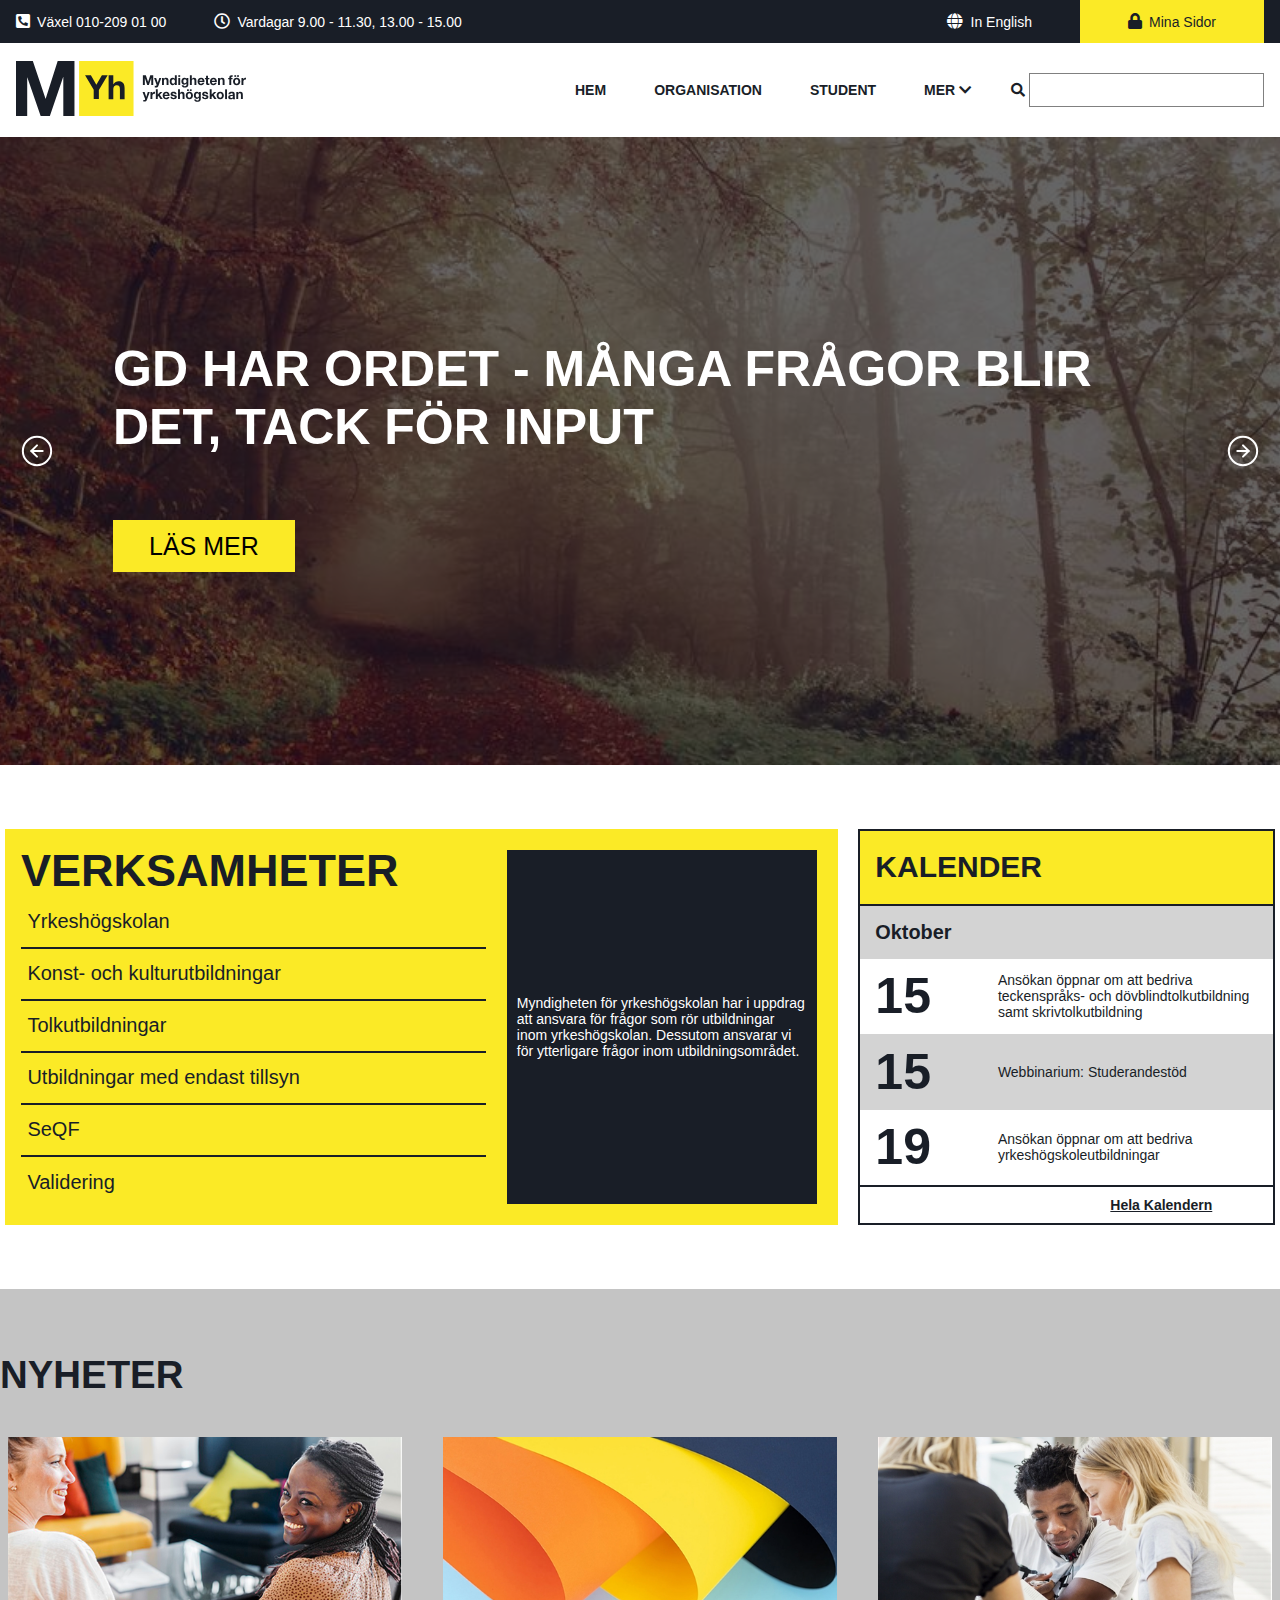
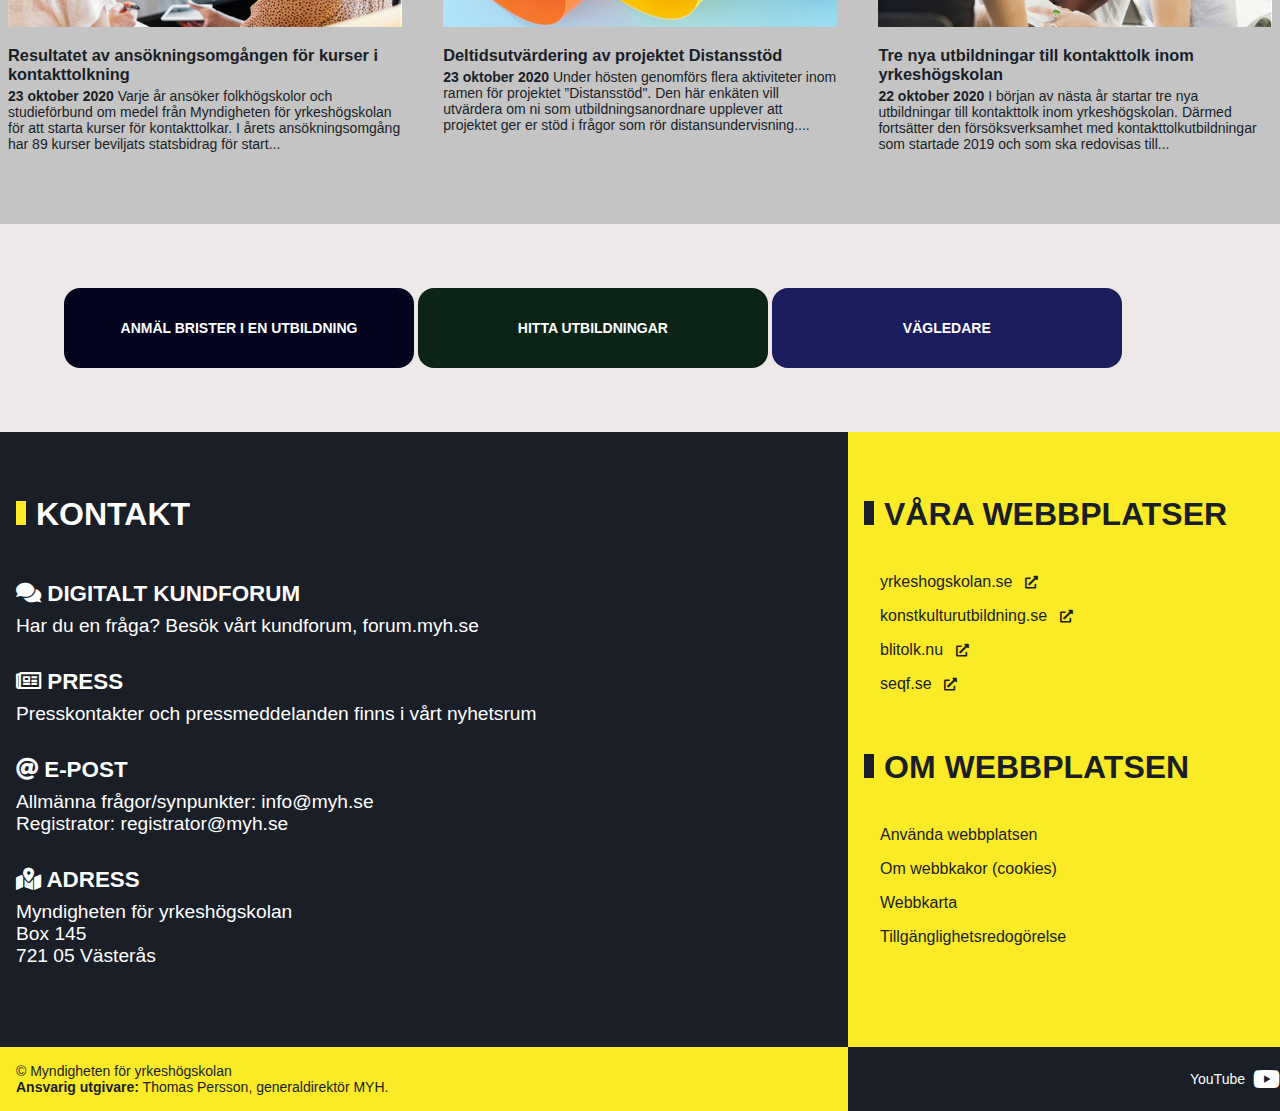
==== index.html @ 8c621b3b "New navbar dropdown, responsive and mobile menu" ====
<!DOCTYPE html>
<html lang="sv">
  <head>
    <meta charset="UTF-8" />
    <meta name="viewport" content="width=device-width, initial-scale=1.0" />
    <title>Välkommen till MYH</title>

    <!-- FontAwesome Icons -->
    <link rel="stylesheet" href="./assets/fontawsome/css/all.min.css" />
    <!-- Style -->
    <link rel="stylesheet" href="./assets/css/style.css" />
  </head>
  <body>
    <!-- Header -->
    <header>
      <!-- Topnav -->
      <div class="topnav">
        <div class="container">
          <div class="topnav-main">
            <!-- Topnav Left Side -->
            <div class="topnav-left">
              <ul>
                <li>
                  <i class="fas fa-phone-square-alt"></i> Växel
                  <a href="tel: 0102090100">010-209 01 00</a>
                </li>
                <li>
                  <i class="far fa-clock"></i> Vardagar 9.00 - 11.30, 13.00 -
                  15.00
                </li>
              </ul>
            </div>
            <!-- Topnav Right Side -->
            <div class="topnav-right">
              <ul>
                <li>
                  <a href="#"><i class="fas fa-globe"></i> In English</a>
                </li>
                <li>
                  <a href="#" class="topnav-login">
                    <i class="fas fa-lock"></i> Mina Sidor
                  </a>
                </li>
              </ul>
            </div>
          </div>
        </div>
      </div>

      <!-- Navbar-->
      <nav id="navbar" class="main-nav">
        <div class="nav-container container">
          <a href="index.html"
            ><img class="logo" src="./assets/images/logo-myh.svg" alt="MYH.se"
          /></a>
          <ul id="main-menu" class="menu">
            <li class="item"><a href="index.html" class="menu-nav">Hem</a></li>
            <li class="item"><a href="#" class="menu-nav">Organisation</a></li>
            <li class="item"><a href="#" class="menu-nav">Student</a></li>
            <li class="item dropdown">
              <a href="javascript:void(0)" class="menu-nav dropbtn"
                >Mer <i class="fas fa-chevron-down"></i>
              </a>
              <ul class="dropdown-content">
                <li>
                  <a href="verksamhetsomraden.html">Verksamhetsområden</a>
                </li>
                <li>
                  <a href="lagar-regler-tillsyn.html"
                    >Lagar, regeler, tillsyn</a
                  >
                </li>
                <li><a href="statistik.html">Statistik</a></li>
                <li><a href="publikationer.html">Publikationer</a></li>
                <li><a href="om-oss.html">Om oss</a></li>
                <li><a href="kontakt.html">Kontakt</a></li>
              </ul>
            </li>
            <li class="search-container">
              <label for="search-bar"><i class="fas fa-search"></i> </label
              ><input id="search-bar" type="text" />
            </li>
          </ul>
          <a
            href="javascript:void(0);"
            class="mobile-nav-btn"
            title="Mobile Menu"
            aria-label="Mobile Menu"
          >
            <i class="fas fa-bars"></i>
          </a>
        </div>
      </nav>
    </header>
    <!-- Main -->
    <main>
      <!-- Hero Section -->
      <section class="hero">
        <div class="slideshow">
          <div class="slide slide-1 slide-active">
            <div class="slide-image slide-image-1"></div>
            <div class="slide-text">
              <h2>GD har ordet - många frågor blir det, tack för input</h2>
              <a href="#" class="slide-button">Läs Mer</a>
            </div>
          </div>
          <div class="slide slide-2">
            <div class="slide-image slide-image-2"></div>
            <div class="slide-text">
              <h2>Distansstöd - webbinarium, webbcaféer och pod</h2>
              <a href="#" class="slide-button">Läs Mer</a>
            </div>
          </div>
          <div class="slide slide-3 slide-previous">
            <div class="slide-image slide-image-3"></div>
            <div class="slide-text">
              <h2>
                Information till YH anordnare som fått fler platser i form av en
                ytterligare omgång
              </h2>
              <a href="#" class="slide-button">Läs Mer</a>
            </div>
          </div>
          <button class="slide-arrow-left" onclick="prevSlide()"></button>
          <button class="slide-arrow-right" onclick="nextSlide()"></button>
        </div>
      </section>

      <!-- Services Section -->
      <section class="services container">
        <!-- Services -->
        <div id="services-main">
          <div class="item-1">
            <h2>Verksamheter</h2>
          </div>
          <div id="left" class="item item-2" onmouseover="changeItemInfo('yh')">
            <a href="#"><p>Yrkeshögskolan</p></a>
          </div>
          <div id="left" class="item item-3" onmouseover="changeItemInfo('kk')">
            <a href="#"><p>Konst- och kulturutbildningar</p></a>
          </div>
          <div id="left" class="item item-4" onmouseover="changeItemInfo('tu')">
            <a href="#"><p>Tolkutbildningar</p></a>
          </div>
          <div
            id="left"
            class="item item-5"
            onmouseover="changeItemInfo('umt')"
          >
            <a href="#"><p>Utbildningar med endast tillsyn</p></a>
          </div>
          <div
            id="left"
            class="item item-6"
            onmouseover="changeItemInfo('seqf')"
          >
            <a href="#"><p>SeQF</p></a>
          </div>
          <div id="left" class="item item-7" onmouseover="changeItemInfo('vd')">
            <a href="#"><p>Validering</p></a>
          </div>
          <div class="item-8">
            <p class="item-content-info">
              Myndigheten för yrkeshögskolan har i uppdrag att ansvara för
              frågor som rör utbildningar inom yrkeshögskolan. Dessutom ansvarar
              vi för ytterligare frågor inom utbildningsområdet.
            </p>
          </div>
        </div>
        <!-- Calender -->
        <div id="calender-main">
          <div class="list list-1">
            <h2 class="text">Kalender</h2>
          </div>
          <div id="grey" class="list list-2">
            <h3 class="text">Oktober</h3>
          </div>
          <div class="list list-3">
            <h1 id="date" class="text">15</h1>
          </div>
          <div class="list list-4">
            <p>
              Ansökan öppnar om att bedriva teckenspråks- och
              dövblindtolkutbildning samt skrivtolkutbildning
            </p>
            <p></p>
          </div>

          <div id="grey" class="list list-5">
            <h1 id="date" class="text">15</h1>
          </div>
          <div id="grey" class="list list-6">
            <p>Webbinarium: Studerandestöd</p>
          </div>
          <div class="list list-7">
            <h1 id="date" class="text">19</h1>
          </div>
          <div class="list list-8">
            <p>Ansökan öppnar om att bedriva yrkeshögskoleutbildningar</p>
          </div>
          <div class="list list-9">
            <h4 id="last" class="text">Hela Kalendern</h4>
          </div>
        </div>
      </section>

      <!-- News Section -->
      <section class="news-section">
        <div class="container">
          <h2>Nyheter</h2>
          <!-- News Content -->
          <div class="news-content">
            <!-- News Item #1 -->
            <figure class="news-item">
              <a href="#"
                ><img
                  src="./assets/images/nyheter/ContentSliderFlerijobbefterYH.png"
                  alt="Resultatet av ansökningsomgången för kurser i kontakttolkning"
              /></a>
              <figcaption>
                <a href="#"
                  ><h3>
                    Resultatet av ansökningsomgången för kurser i
                    kontakttolkning
                  </h3></a
                >
                <p>
                  <strong>23 oktober 2020</strong>
                  Varje år ansöker folkhögskolor och studieförbund om medel från
                  Myndigheten för yrkeshögskolan för att starta kurser för
                  kontakttolkar. I årets ansökningsomgång har 89 kurser
                  beviljats statsbidrag för start...
                </p>
              </figcaption>
            </figure>
            <!-- News Item #2 -->
            <figure class="news-item">
              <a href="#"
                ><img
                  src="./assets/images/nyheter/distansstod_nyhet.jpg"
                  alt="Deltidsutvärdering av projektet Distansstöd"
              /></a>
              <figcaption>
                <a href="#"
                  ><h3>Deltidsutvärdering av projektet Distansstöd</h3></a
                >
                <p>
                  <strong>23 oktober 2020</strong>
                  Under hösten genomförs flera aktiviteter inom ramen för
                  projektet ”Distansstöd". Den här enkäten vill utvärdera om ni
                  som utbildningsanordnare upplever att projektet ger er stöd i
                  frågor som rör distansundervisning....
                </p>
              </figcaption>
            </figure>
            <!-- News Item #3 -->
            <figure class="news-item">
              <a href="#"
                ><img
                  src="./assets/images/nyheter/Scandinav_DW1L.jpg"
                  alt="Trulli"
              /></a>
              <figcaption>
                <a href="#"
                  ><h3>
                    Tre nya utbildningar till kontakttolk inom yrkeshögskolan
                  </h3></a
                >
                <p>
                  <strong>22 oktober 2020</strong>
                  I början av nästa år startar tre nya utbildningar till
                  kontakttolk inom yrkeshögskolan. Därmed fortsätter den
                  försöksverksamhet med kontakttolkutbildningar som startade
                  2019 och som ska redovisas till...
                </p>
              </figcaption>
            </figure>
          </div>
        </div>
      </section>

      <!--Button Section-->
      <section class="btn-myh">
        <div class="container">
          <a href="#" class="btn-anmal">ANMÄL BRISTER I EN UTBILDNING</a>
          <a href="#" class="btn-hitta">HITTA UTBILDNINGAR</a>
          <a href="#" class="btn-ledare">VÄGLEDARE</a>
        </div>
      </section>
    </main>

    <!-- Footer -->
    <footer>
      <!-- Main footer -->
      <div class="footer-main">
        <!-- Footer Container -->
        <div class="container">
          <!-- Left side -->
          <div class="footer-left">
            <h2>Kontakt</h2>
            <!-- Contact Item -->
            <div class="footer-contact">
              <p class="contact-title">
                <i class="fas fa-comments"></i> Digitalt kundforum
              </p>
              <p>Har du en fråga? Besök vårt kundforum, forum.myh.se</p>
            </div>
            <!-- Contact Item -->
            <div class="footer-contact">
              <p class="contact-title">
                <i class="far fa-newspaper"></i> Press
              </p>
              <p>Presskontakter och pressmeddelanden finns i vårt nyhetsrum</p>
            </div>
            <!-- Contact Item -->
            <div class="footer-contact">
              <p class="contact-title"><i class="fas fa-at"></i> E-post</p>
              <p>
                Allmänna frågor/synpunkter: info@myh.se<br />
                Registrator: registrator@myh.se
              </p>
            </div>
            <!-- Contact Item -->
            <div class="footer-contact">
              <p class="contact-title">
                <i class="fas fa-map-marked-alt"></i> Adress
              </p>
              <p>
                Myndigheten för yrkeshögskolan<br />
                Box 145<br />
                721 05 Västerås
              </p>
            </div>
          </div>
          <!-- Right side -->
          <div class="footer-right">
            <!-- Other external websites -->
            <div class="external-websites">
              <h2>Våra webbplatser</h2>
              <ul>
                <li>
                  <a href="https://www.yrkeshogskolan.se/" target="_blank">
                    yrkeshogskolan.se <i class="fas fa-external-link-alt"></i>
                  </a>
                </li>
                <li>
                  <a
                    href="https://www.konstkulturutbildning.se/"
                    target="_blank"
                  >
                    konstkulturutbildning.se
                    <i class="fas fa-external-link-alt"></i>
                  </a>
                </li>
                <li>
                  <a href="https://www.myh.se/blitolk/" target="_blank">
                    blitolk.nu <i class="fas fa-external-link-alt"></i>
                  </a>
                </li>
                <li>
                  <a href="https://www.seqf.se/" target="_blank">
                    seqf.se <i class="fas fa-external-link-alt"></i>
                  </a>
                </li>
              </ul>
            </div>
            <!-- Internal Links -->
            <div class="internal-links">
              <h2>Om webbplatsen</h2>
              <ul>
                <li><a href="#">Använda webbplatsen</a></li>
                <li><a href="#">Om webbkakor (cookies)</a></li>
                <li><a href="#">Webbkarta</a></li>
                <li><a href="#">Tillgänglighetsredogörelse</a></li>
              </ul>
            </div>
          </div>
        </div>
      </div>
      <!-- Footer bar -->
      <div class="footer-bar">
        <div class="container">
          <div class="footer-left">
            <p>© Myndigheten för yrkeshögskolan</p>
            <p>
              <strong>Ansvarig utgivare:</strong> Thomas Persson,
              generaldirektör MYH.
            </p>
          </div>
          <div class="footer-right youtube">
            <a
              href="https://www.youtube.com/channel/UC8iPn0eKy-5vQ6Mx_-ep-KA"
              target="_blank"
              >YouTube <i class="fab fa-youtube"></i
            ></a>
          </div>
        </div>
      </div>
    </footer>
    <script src="./assets/js/main.js"></script>
  </body>
</html>
---- assets/css/style.css ----
@charset "UTF-8";
* {
  -webkit-box-sizing: border-box;
          box-sizing: border-box;
  margin: 0;
  padding: 0;
}

img {
  max-width: 100%;
  height: auto;
}

a {
  color: #191e27;
  text-decoration: none;
}

a:hover {
  text-decoration: underline;
}

body {
  font-family: Verdana, Geneva, Tahoma, sans-serif;
  font-size: 14px;
  color: #191e27;
}

.container {
  max-width: 1280px;
  margin: 0 auto;
}

.hero {
  width: 100%;
  height: 628px;
  overflow: hidden;
}

.slideshow {
  width: 100%;
  height: 100%;
  background: slategrey;
  position: relative;
  display: -webkit-box;
  display: -ms-flexbox;
  display: flex;
  -webkit-box-align: center;
      -ms-flex-align: center;
          align-items: center;
}

.slide {
  width: 100%;
  height: 100%;
  padding: 125px 113px;
  display: -webkit-box;
  display: -ms-flexbox;
  display: flex;
  -webkit-box-align: center;
      -ms-flex-align: center;
          align-items: center;
  -webkit-box-pack: center;
      -ms-flex-pack: center;
          justify-content: center;
  position: absolute;
  left: 0;
  top: 0;
}

.slide-active {
  z-index: 2;
  -webkit-animation: show-slide 1s ease-out;
          animation: show-slide 1s ease-out;
}

.slide-previous {
  z-index: 1;
}

.slide-image {
  top: 0;
  left: 0;
  width: 100%;
  height: 100%;
  background-repeat: no-repeat;
  background-size: cover;
  background-position: center;
  position: absolute;
  -webkit-filter: brightness(40%);
          filter: brightness(40%);
}

.slide-image-1 {
  background-image: url("../images/slideshow/i1.jpg");
}

.slide-image-2 {
  background-image: url("../images/slideshow/i2.jpg");
}

.slide-image-3 {
  background-image: url("../images/slideshow/i3.jpg");
}

.slide-text {
  position: relative;
}

.slide-text h2 {
  font-size: 50px;
  color: white;
  text-transform: uppercase;
  margin-bottom: 76px;
}

.slide-text .slide-button {
  font-size: 25px;
  background-color: #fbea26;
  color: black;
  padding: 12px 36px;
  text-transform: uppercase;
  text-decoration: none;
}

.slide-arrow-left,
.slide-arrow-right {
  position: absolute;
  background: transparent;
  border: none;
  background-repeat: no-repeat;
  background-size: 34px;
  background-position: center;
  width: 74px;
  height: 100px;
  cursor: pointer;
  -webkit-transition: background-size 0.2s ease-out;
  transition: background-size 0.2s ease-out;
  z-index: 2;
}

.slide-arrow-left:hover,
.slide-arrow-right:hover {
  background-size: 40px;
}

.slide-arrow-left {
  left: 0;
  background-image: url("../images/slideshow/left-arrow.svg");
}

.slide-arrow-right {
  right: 0;
  background-image: url("../images/slideshow/right-arrow.svg");
}

@-webkit-keyframes show-slide {
  0% {
    -webkit-transform: translateX(100%);
            transform: translateX(100%);
  }
  100% {
    -webkit-transform: translateX(0);
            transform: translateX(0);
  }
}

@keyframes show-slide {
  0% {
    -webkit-transform: translateX(100%);
            transform: translateX(100%);
  }
  100% {
    -webkit-transform: translateX(0);
            transform: translateX(0);
  }
}

/* TOPNAV starts here */
.topnav {
  background-color: #191e27;
  color: #ffffff;
}

.topnav .topnav-main {
  display: -webkit-box;
  display: -ms-flexbox;
  display: flex;
  -webkit-box-pack: justify;
      -ms-flex-pack: justify;
          justify-content: space-between;
  -webkit-box-align: center;
      -ms-flex-align: center;
          align-items: center;
}

@media (max-width: 1280px) {
  .topnav .topnav-main {
    padding: 0 1rem;
  }
}

@media (max-width: 600px) {
  .topnav .topnav-main {
    padding: 0;
  }
}

.topnav .topnav-main .topnav-left {
  -webkit-box-flex: 2;
      -ms-flex: 2;
          flex: 2;
}

@media (max-width: 870px) {
  .topnav .topnav-main .topnav-left {
    -webkit-box-flex: 1;
        -ms-flex: 1;
            flex: 1;
  }
}

@media (max-width: 600px) {
  .topnav .topnav-main .topnav-left {
    display: none;
  }
}

.topnav .topnav-main .topnav-left ul {
  display: -webkit-box;
  display: -ms-flexbox;
  display: flex;
}

.topnav .topnav-main .topnav-left ul li {
  list-style-type: none;
  color: #ffffff;
  padding: 0.8rem 3rem 0.8rem 0;
}

@media (max-width: 890px) {
  .topnav .topnav-main .topnav-left ul li:nth-child(2) {
    display: none;
  }
}

.topnav .topnav-main .topnav-right {
  display: -webkit-box;
  display: -ms-flexbox;
  display: flex;
  -webkit-box-flex: 1;
      -ms-flex: 1;
          flex: 1;
  -webkit-box-pack: end;
      -ms-flex-pack: end;
          justify-content: flex-end;
}

@media (max-width: 870px) {
  .topnav .topnav-main .topnav-right {
    -webkit-box-flex: 1;
        -ms-flex: 1;
            flex: 1;
  }
}

@media (max-width: 600px) {
  .topnav .topnav-main .topnav-right {
    -webkit-box-pack: center;
        -ms-flex-pack: center;
            justify-content: center;
  }
}

.topnav .topnav-main .topnav-right ul {
  display: -webkit-box;
  display: -ms-flexbox;
  display: flex;
}

.topnav .topnav-main .topnav-right ul li {
  list-style-type: none;
}

.topnav .topnav-main .topnav-right ul li a {
  color: #ffffff;
  padding: 0.8rem 3rem;
  display: block;
}

@media (max-width: 1200px) {
  .topnav .topnav-main .topnav-right ul li a {
    padding: 0.8rem 2rem;
  }
}

@media (max-width: 1010px) {
  .topnav .topnav-main .topnav-right ul li a {
    padding: 0.8rem 1rem;
  }
}

@media (max-width: 600px) {
  .topnav .topnav-main .topnav-right ul li a {
    padding: 0.8rem 5rem;
  }
}

@media (max-width: 550px) {
  .topnav .topnav-main .topnav-right ul li a {
    padding: 0.8rem 4rem;
  }
}

.topnav .topnav-main .topnav-right .topnav-login {
  background-color: #fbea26;
  color: #191e27;
}

.topnav .topnav-main i {
  font-size: 1rem;
  margin-right: 0.2rem;
}

.topnav .topnav-main a {
  color: #ffffff;
}

/* NAVBAR starts here */
.main-nav {
  background-color: #ffffff;
  z-index: 999;
}

@media (max-width: 1280px) {
  .main-nav {
    padding: 0 1rem;
  }
}

@media (max-width: 800px) {
  .main-nav {
    padding: 1rem;
  }
}

.main-nav .nav-container {
  position: relative;
  display: -webkit-box;
  display: -ms-flexbox;
  display: flex;
  -webkit-box-align: center;
      -ms-flex-align: center;
          align-items: center;
  -webkit-box-pack: justify;
      -ms-flex-pack: justify;
          justify-content: space-between;
}

@media (max-width: 800px) {
  .main-nav .nav-container {
    -webkit-box-orient: vertical;
    -webkit-box-direction: normal;
        -ms-flex-direction: column;
            flex-direction: column;
    -webkit-box-align: start;
        -ms-flex-align: start;
            align-items: flex-start;
  }
}

.main-nav .nav-container a {
  color: #191e27;
  text-decoration: none;
  display: block;
}

.main-nav .nav-container ul {
  list-style: none;
}

.main-nav .nav-container .logo {
  height: 55px;
}

.main-nav .nav-container .menu {
  display: -webkit-box;
  display: -ms-flexbox;
  display: flex;
  -webkit-box-align: center;
      -ms-flex-align: center;
          align-items: center;
  -webkit-box-pack: justify;
      -ms-flex-pack: justify;
          justify-content: space-between;
}

@media (max-width: 800px) {
  .main-nav .nav-container .menu {
    display: none;
    -webkit-box-orient: vertical;
    -webkit-box-direction: normal;
        -ms-flex-direction: column;
            flex-direction: column;
    -webkit-box-align: start;
        -ms-flex-align: start;
            align-items: flex-start;
    width: 100%;
    margin-top: 2rem;
  }
}

.main-nav .nav-container .menu .item {
  position: relative;
  font-size: 1em;
  font-weight: bold;
  text-transform: uppercase;
  line-height: 1em;
  -webkit-transition: all 0.2s ease-in-out;
  transition: all 0.2s ease-in-out;
}

.main-nav .nav-container .menu .item:hover {
  background-color: #fbea26;
}

@media (max-width: 800px) {
  .main-nav .nav-container .menu .item {
    width: 100%;
    border-bottom: 1px solid #191e27;
  }
}

.main-nav .nav-container .menu .menu-nav {
  padding: 2.5rem 1.5rem;
  -webkit-transition: padding 0.4s ease-out;
  transition: padding 0.4s ease-out;
}

@media (max-width: 800px) {
  .main-nav .nav-container .menu .menu-nav {
    padding: 1rem;
  }
}

.main-nav .nav-container .menu .dropdown {
  position: relative;
  margin-right: 1rem;
}

@media (max-width: 800px) {
  .main-nav .nav-container .menu .dropdown {
    margin-right: 0;
  }
}

.main-nav .nav-container .menu .dropdown .dropdown-content {
  display: none;
  -webkit-box-orient: vertical;
  -webkit-box-direction: normal;
      -ms-flex-direction: column;
          flex-direction: column;
  position: absolute;
  left: 0;
  top: 100%;
  background-color: #f9f9f9;
  min-width: 160px;
  width: -webkit-max-content;
  width: -moz-max-content;
  width: max-content;
  padding: 0.5rem;
  -webkit-box-shadow: 0px 8px 16px 0px rgba(0, 0, 0, 0.2);
          box-shadow: 0px 8px 16px 0px rgba(0, 0, 0, 0.2);
  z-index: 999;
}

@media (max-width: 800px) {
  .main-nav .nav-container .menu .dropdown .dropdown-content {
    position: relative;
    -webkit-box-shadow: none;
            box-shadow: none;
    width: 100%;
  }
}

.main-nav .nav-container .menu .dropdown .dropdown-content li {
  border-bottom: 1px solid #191e27;
  -webkit-transition: all 0.3s ease-out;
  transition: all 0.3s ease-out;
}

.main-nav .nav-container .menu .dropdown .dropdown-content li:last-child {
  border-bottom: none;
}

.main-nav .nav-container .menu .dropdown .dropdown-content li:hover {
  background-color: #fbea26;
}

.main-nav .nav-container .menu .dropdown .dropdown-content li a {
  color: #191e27;
  padding: 0.8rem 1.2rem;
  text-decoration: none;
  display: block;
  text-align: left;
}

.main-nav .nav-container .menu .dropdown:hover .dropdown-content {
  display: -webkit-box;
  display: -ms-flexbox;
  display: flex;
}

@media (max-width: 1050px) {
  .main-nav .nav-container .menu .search-container #search-bar {
    display: none;
  }
}

@media (max-width: 800px) {
  .main-nav .nav-container .menu .search-container #search-bar {
    display: block;
    margin-left: 1rem;
    width: 100%;
  }
}

@media (max-width: 800px) {
  .main-nav .nav-container .menu .search-container {
    display: -webkit-box;
    display: -ms-flexbox;
    display: flex;
    -webkit-box-align: center;
        -ms-flex-align: center;
            align-items: center;
    margin-top: 1rem;
    padding: 0 1rem;
    width: 100%;
  }
}

.main-nav .nav-container #search-bar {
  padding: 6px;
  border: 1px solid grey;
  font-size: 17px;
}

.main-nav .nav-container .mobile-nav-btn {
  display: none;
}

.main-nav .nav-container .mobile-nav-btn i {
  font-size: 3rem;
}

@media (max-width: 800px) {
  .main-nav .nav-container .mobile-nav-btn {
    display: block;
    position: absolute;
    right: 0;
    top: 3px;
  }
}

.main-nav .nav-container .mobile-menu {
  display: -webkit-box !important;
  display: -ms-flexbox !important;
  display: flex !important;
}

.sticky {
  position: fixed;
  top: 0;
  right: 0;
  left: 0;
  -webkit-box-shadow: 0px 2px 5px 1px rgba(0, 0, 0, 0.4);
  box-shadow: 0px 2px 5px 1px rgba(0, 0, 0, 0.4);
}

.sticky .nav-container .menu .menu-nav {
  padding: 2rem 1.5rem;
}

@media (max-width: 800px) {
  .sticky .nav-container .menu .menu-nav {
    padding: 1rem;
  }
}

/* NAVBAR ends here */
.services {
  -ms-grid-columns: 5px 2fr 20px 1fr 5px;
      grid-template-columns: 5px 2fr 20px 1fr 5px;
  -ms-grid-rows: 1fr;
      grid-template-rows: 1fr;
  display: -ms-grid;
  display: grid;
      grid-template-areas: ". services-main . calender-main .";
  padding: 4rem 0;
}

.services #services-main {
  background-color: #fbea26;
  -ms-grid-columns: 3fr 2fr;
      grid-template-columns: 3fr 2fr;
  -ms-grid-rows: (1fr)[7];
      grid-template-rows: repeat(7, 1fr);
  display: -ms-grid;
  display: grid;
      grid-template-areas: "item-1 item-8" "item-2 item-8" "item-3 item-8" "item-4 item-8" "item-5 item-8" "item-6 item-8" "item-7 item-8";
  -ms-grid-row: 1;
  -ms-grid-column: 2;
  grid-area: services-main;
  padding: 1rem;
}

.services #services-main .item {
  border-bottom: solid 2px;
  display: -webkit-box;
  display: -ms-flexbox;
  display: flex;
  -webkit-box-align: center;
      -ms-flex-align: center;
          align-items: center;
  margin-right: 1rem;
  padding: 0 0.4rem;
  -webkit-transition: all 0.3s ease-out;
  transition: all 0.3s ease-out;
}

.services #services-main .item:hover {
  background-color: rgba(25, 30, 39, 0.2);
  padding-left: 1.5rem;
}

.services #services-main .item-1 {
  text-transform: uppercase;
  font-size: 30px;
}

.services #services-main .item-7 {
  border: transparent;
}

.services #services-main .item-8 {
  background-color: #191e27;
  display: -webkit-box;
  display: -ms-flexbox;
  display: flex;
  -webkit-box-align: center;
      -ms-flex-align: center;
          align-items: center;
  -webkit-box-pack: center;
      -ms-flex-pack: center;
          justify-content: center;
  margin: 5px;
}

.services #services-main .item-8 > p {
  color: white;
  margin: 10px;
}

.services #services-main #left {
  font-size: 20px;
}

.services #services-main #left > p:hover {
  cursor: pointer;
}

.services #services-main .item-1 {
  -ms-grid-row: 1;
  -ms-grid-column: 1;
  grid-area: item-1;
}

.services #services-main .item-2 {
  -ms-grid-row: 2;
  -ms-grid-column: 1;
  grid-area: item-2;
}

.services #services-main .item-3 {
  -ms-grid-row: 3;
  -ms-grid-column: 1;
  grid-area: item-3;
}

.services #services-main .item-4 {
  -ms-grid-row: 4;
  -ms-grid-column: 1;
  grid-area: item-4;
}

.services #services-main .item-5 {
  -ms-grid-row: 5;
  -ms-grid-column: 1;
  grid-area: item-5;
}

.services #services-main .item-6 {
  -ms-grid-row: 6;
  -ms-grid-column: 1;
  grid-area: item-6;
}

.services #services-main .item-7 {
  -ms-grid-row: 7;
  -ms-grid-column: 1;
  grid-area: item-7;
}

.services #services-main .item-8 {
  -ms-grid-row: 1;
  -ms-grid-row-span: 7;
  -ms-grid-column: 2;
  grid-area: item-8;
}

.services #calender-main {
  -ms-grid-columns: 2fr 4fr;
      grid-template-columns: 2fr 4fr;
  -ms-grid-rows: 1fr 0.7fr (1fr)[3] 0.5fr;
      grid-template-rows: 1fr 0.7fr repeat(3, 1fr) 0.5fr;
  display: -ms-grid;
  display: grid;
      grid-template-areas: "list-1 list-1" "list-2 list-2" "list-3 list-4" "list-5 list-6" "list-7 list-8" "list-9 list-9";
  position: relative;
  border: solid 2.5px;
  -ms-grid-row: 1;
  -ms-grid-column: 4;
  grid-area: calender-main;
}

.services #calender-main .list {
  display: -webkit-box;
  display: -ms-flexbox;
  display: flex;
  -webkit-box-align: center;
      -ms-flex-align: center;
          align-items: center;
}

.services #calender-main .text {
  margin-left: 15px;
}

.services #calender-main #grey {
  background-color: lightgrey;
}

.services #calender-main #date {
  font-size: 50px;
}

.services #calender-main .list-1 {
  background-color: #fbea26;
  border-bottom: solid 2.5px;
  text-transform: uppercase;
  font-size: 20px;
}

.services #calender-main .list-2 {
  font-size: 17px;
}

.services #calender-main .list-9 {
  border-top: solid 2.5px;
}

.services #calender-main #last {
  margin-left: 250px;
  text-decoration: underline;
}

.services #calender-main #last:hover {
  cursor: pointer;
}

.services #calender-main .list-1 {
  -ms-grid-row: 1;
  -ms-grid-column: 1;
  -ms-grid-column-span: 2;
  grid-area: list-1;
}

.services #calender-main .list-2 {
  -ms-grid-row: 2;
  -ms-grid-column: 1;
  -ms-grid-column-span: 2;
  grid-area: list-2;
}

.services #calender-main .list-3 {
  -ms-grid-row: 3;
  -ms-grid-column: 1;
  grid-area: list-3;
}

.services #calender-main .list-4 {
  -ms-grid-row: 3;
  -ms-grid-column: 2;
  grid-area: list-4;
}

.services #calender-main .list-5 {
  -ms-grid-row: 4;
  -ms-grid-column: 1;
  grid-area: list-5;
}

.services #calender-main .list-6 {
  -ms-grid-row: 4;
  -ms-grid-column: 2;
  grid-area: list-6;
}

.services #calender-main .list-7 {
  -ms-grid-row: 5;
  -ms-grid-column: 1;
  grid-area: list-7;
}

.services #calender-main .list-8 {
  -ms-grid-row: 5;
  -ms-grid-column: 2;
  grid-area: list-8;
}

.services #calender-main .list-9 {
  -ms-grid-row: 6;
  -ms-grid-column: 1;
  -ms-grid-column-span: 2;
  grid-area: list-9;
}

.news-section {
  padding: 4rem 0;
  background-color: #c4c4c4;
}

@media (max-width: 730px) {
  .news-section {
    padding: 2rem;
  }
}

@media (max-width: 600px) {
  .news-section {
    padding: 2rem 1rem;
  }
}

@media (max-width: 500px) {
  .news-section {
    padding: 1.5rem 0.3rem;
  }
}

.news-section h2 {
  font-size: 2.4rem;
  margin-bottom: 2rem;
  text-transform: uppercase;
}

.news-section .news-content {
  display: -webkit-box;
  display: -ms-flexbox;
  display: flex;
  -webkit-box-pack: justify;
      -ms-flex-pack: justify;
          justify-content: space-between;
}

@media (max-width: 730px) {
  .news-section .news-content {
    -webkit-box-orient: vertical;
    -webkit-box-direction: normal;
        -ms-flex-direction: column;
            flex-direction: column;
  }
}

.news-section .news-content .news-item {
  -ms-flex-preferred-size: 32%;
      flex-basis: 32%;
  padding: 0.5rem;
}

@media (max-width: 800px) {
  .news-section .news-content .news-item {
    -ms-flex-preferred-size: 33%;
        flex-basis: 33%;
  }
}

@media (max-width: 730px) {
  .news-section .news-content .news-item {
    -ms-flex-preferred-size: 100%;
        flex-basis: 100%;
  }
}

.news-section .news-content .news-item img {
  width: 100%;
  height: 190px;
  -o-object-fit: cover;
     object-fit: cover;
  opacity: 1;
  -webkit-transition: opacity 0.2s ease-out;
  transition: opacity 0.2s ease-out;
}

.news-section .news-content .news-item img:hover {
  opacity: 0.7;
}

.news-section .news-content .news-item figcaption {
  margin-top: 1rem;
}

.news-section .news-content .news-item figcaption h3 {
  margin-bottom: 0.3rem;
}

.btn-myh {
  -webkit-box-sizing: border-box;
          box-sizing: border-box;
  padding: 4rem;
  background-color: #eee8e8;
}

.btn-anmal,
.btn-hitta,
.btn-ledare,
.btn-gd {
  height: 5rem;
  width: 3rem;
  font-size: medium;
  font-weight: bold;
  font-size: 1em;
  text-align: center;
  padding: 2rem;
  border: none;
  border-radius: 1rem;
  text-decoration: none;
  display: inline-block;
  min-width: 350px;
}

.btn-anmal {
  background-color: #04041f;
  color: #ffffff;
}

.btn-anmal:hover {
  background-color: #fbea26;
  color: #191e27;
}

.btn-anmal:active {
  position: relative;
  top: 8px;
}

.btn-hitta {
  background-color: #0b2415;
  color: #ffffff;
}

.btn-hitta:hover {
  background-color: #fbea26;
  color: #191e27;
}

.btn-hitta:active {
  position: relative;
  top: 8px;
}

.btn-ledare {
  background-color: #1b1d5c;
  color: #ffffff;
}

.btn-ledare:hover {
  background-color: #fbea26;
  color: #191e27;
}

.btn-ledare:active {
  position: relative;
  top: 8px;
}

.btn-gd {
  background-color: #1dbef2;
  color: #ffffff;
}

.btn-gd:hover {
  background-color: #fbea26;
  color: #191e27;
}

.btn-gd:active {
  position: relative;
  top: 8px;
}

footer .footer-main {
  background: -webkit-gradient(linear, left top, right top, color-stop(60%, #191e27), color-stop(40%, #fbea26));
  background: linear-gradient(90deg, #191e27 60%, #fbea26 40%);
}

footer .container {
  display: -webkit-box;
  display: -ms-flexbox;
  display: flex;
}

@media (max-width: 730px) {
  footer .container {
    -webkit-box-orient: vertical;
    -webkit-box-direction: normal;
        -ms-flex-direction: column;
            flex-direction: column;
  }
}

footer h2 {
  font-size: 2rem;
  text-transform: uppercase;
}

@media (max-width: 1230px) {
  footer h2 {
    font-size: 1.5rem;
  }
}

@media (max-width: 960px) {
  footer h2 {
    font-size: 1.3rem;
  }
}

@media (max-width: 840px) {
  footer h2 {
    font-size: 1rem;
  }
}

footer h2::before {
  content: "";
  width: 10px;
  height: 24px;
  background-color: #fbea26;
  display: inline-block;
  margin-right: 10px;
}

footer .footer-left {
  background-color: #191e27;
  -webkit-box-flex: 2;
      -ms-flex: 2;
          flex: 2;
  padding: 4rem 0 4rem 1rem;
  color: #ffffff;
}

footer .footer-left h2 {
  margin-bottom: 2rem;
}

footer .footer-left .footer-contact {
  padding: 1rem 0;
  font-size: 1.2rem;
}

@media (max-width: 960px) {
  footer .footer-left .footer-contact {
    font-size: 1rem;
  }
}

footer .footer-left .footer-contact .contact-title {
  text-transform: uppercase;
  font-size: 1.4rem;
  font-weight: 600;
  margin-bottom: 0.5rem;
}

@media (max-width: 960px) {
  footer .footer-left .footer-contact .contact-title {
    font-size: 1.2rem;
  }
}

footer .footer-right {
  background-color: #fbea26;
  -webkit-box-flex: 1;
      -ms-flex: 1;
          flex: 1;
  padding: 4rem 0 4rem 1rem;
  color: #191e27;
}

footer .footer-right h2 {
  margin-bottom: 2rem;
}

footer .footer-right h2::before {
  background-color: #191e27;
}

footer .footer-right ul {
  list-style: none;
}

footer .footer-right ul li {
  padding: 0.5rem 1rem;
}

footer .footer-right ul a {
  color: #191e27;
  font-size: 1rem;
}

footer .footer-right .external-websites i {
  font-size: 0.8rem;
  margin-left: 0.5rem;
}

footer .footer-right .internal-links {
  margin-top: 3rem;
}

footer .footer-bar {
  background: -webkit-gradient(linear, left top, right top, color-stop(60%, #fbea26), color-stop(40%, #191e27));
  background: linear-gradient(90deg, #fbea26 60%, #191e27 40%);
}

footer .footer-bar .footer-left {
  background-color: #fbea26;
  padding: 1rem 0 1rem 1rem;
  color: #191e27;
}

@media (max-width: 730px) {
  footer .footer-bar .footer-left {
    text-align: center;
  }
}

footer .footer-bar .footer-right {
  background-color: #191e27;
  padding: 1rem 0 1rem 1rem;
  color: #ffffff;
  display: -webkit-box;
  display: -ms-flexbox;
  display: flex;
  -webkit-box-pack: end;
      -ms-flex-pack: end;
          justify-content: flex-end;
  -webkit-box-align: center;
      -ms-flex-align: center;
          align-items: center;
}

footer .footer-bar .footer-right a {
  color: #ffffff;
  display: -webkit-box;
  display: -ms-flexbox;
  display: flex;
  -webkit-box-align: center;
      -ms-flex-align: center;
          align-items: center;
}

footer .footer-bar .youtube i {
  font-size: 1.5rem;
  margin-left: 0.5rem;
}

@media (max-width: 1230px) {
  footer .footer-bar .youtube {
    padding-right: 1rem;
    padding-left: 0;
  }
}

@media (max-width: 730px) {
  footer .footer-bar .youtube {
    -webkit-box-pack: center;
        -ms-flex-pack: center;
            justify-content: center;
  }
}

.contact-page-wrapper h1 {
  color: white;
  font-size: 3rem;
  text-transform: uppercase;
}

.contact-page-wrapper h2 {
  color: white;
  font-size: 2rem;
  text-transform: uppercase;
}

.contact-page-wrapper p {
  font-size: 1rem;
  padding-top: 0.5rem;
}

.contact-landing-graphic-wrapper {
  background-color: #191e27;
  display: -webkit-box;
  display: -ms-flexbox;
  display: flex;
  -webkit-box-align: center;
      -ms-flex-align: center;
          align-items: center;
  color: white;
  padding-left: 1rem;
}

.contact-landing-graphic-wrapper h1 {
  padding-bottom: 60px;
}

.contact-landing-graphic-wrapper p {
  margin-right: 10%;
  padding-bottom: 20px;
}

.placeholder-for-buttons {
  background-color: gray;
}

.placeholder-for-buttons p {
  font-size: 40px;
}

.placeholder-for-breadcrumbs {
  background-color: gray;
}

.placeholder-for-breadcrumbs p {
  font-size: 40px;
}

.contact-cards-wrapper {
  display: -webkit-box;
  display: -ms-flexbox;
  display: flex;
  -webkit-box-pack: space-evenly;
      -ms-flex-pack: space-evenly;
          justify-content: space-evenly;
  -ms-flex-wrap: wrap;
      flex-wrap: wrap;
}

.contact-card {
  background-color: #ffff99;
  -webkit-filter: drop-shadow(-10px 7px 4px #191e27);
          filter: drop-shadow(-10px 7px 4px #191e27);
  width: 27%;
  padding: 10px;
  margin: 10px;
  line-height: 1.5rem;
}

.contact-card h3 {
  font-size: 1.2rem;
  padding: 0 0 1rem 0;
  text-transform: uppercase;
}

.contact-card-list-hidden {
  list-style: none;
  font-size: 1rem;
}

.contact-card-list-hidden a {
  color: blue;
}

.iframe-container {
  display: -webkit-box;
  display: -ms-flexbox;
  display: flex;
  -webkit-box-pack: center;
      -ms-flex-pack: center;
          justify-content: center;
  padding: 10px 0 20px 0;
}

.forum-button {
  color: #191e27;
  background-color: #fbea26;
  padding: 10px;
  text-align: center;
  text-decoration: none;
  text-transform: uppercase;
}

.forum-button:hover {
  background-color: #191e27;
  color: #fbea26;
  text-decoration: none;
}

.kontakt-3-button-container {
  display: -webkit-box;
  display: -ms-flexbox;
  display: flex;
  -webkit-box-pack: center;
      -ms-flex-pack: center;
          justify-content: center;
  padding: 2% 0 2% 0;
}

.breadcrumbs {
  padding: 1em;
}

.about-container {
  display: -webkit-box;
  display: -ms-flexbox;
  display: flex;
  -webkit-box-pack: justify;
      -ms-flex-pack: justify;
          justify-content: space-between;
  padding: 1em 0;
  background-color: #f5f5f5;
}

.about-container .landing-page-heading {
  padding-left: 0.8rem;
}

.about-container .main-section {
  -webkit-box-flex: 2;
      -ms-flex: 2;
          flex: 2;
  margin-right: 1em;
  padding-left: 1em;
  background-color: white;
}

.about-container .main-section article {
  margin: 1em;
  background-color: white;
}

.about-container .main-section article .preamble {
  margin: 1em 3em 1em 0;
}

.about-container .main-section article p {
  margin: 1em 4em 1em 0;
}

.about-container .main-section article .landing-page-img {
  width: 100%;
}

.about-container aside {
  -webkit-box-flex: 1;
      -ms-flex: 1;
          flex: 1;
  padding-left: 1em;
  margin-left: 1em;
  display: -webkit-box;
  display: -ms-flexbox;
  display: flex;
  -webkit-box-orient: vertical;
  -webkit-box-direction: normal;
      -ms-flex-direction: column;
          flex-direction: column;
  background-color: white;
  padding: 1em;
}

.about-container aside .side-menu {
  background-color: #191e27;
  /* för description bredvid active */
}

.about-container aside .side-menu .title {
  color: white;
  font-weight: bold;
}

.about-container aside .side-menu .description {
  color: white;
  max-height: 0;
  overflow: hidden;
  -webkit-transition: max-height 0.3s;
  transition: max-height 0.3s;
}

.about-container aside .side-menu .active + .description {
  max-height: 200px;
  -webkit-transition: max-height 0.2s;
  transition: max-height 0.2s;
}

.about-container aside .side-menu ul {
  list-style: none;
  padding: 1em;
  text-decoration: none;
  line-height: 1.5em;
}

.about-container aside .side-menu ul a {
  color: white;
}

.about-container aside .btn-section {
  margin: 1em 0 0 0;
}

.about-container aside .btn-section .btn {
  height: 5rem;
  width: 100%;
  font-size: medium;
  font-weight: bold;
  font-size: 1em;
  text-align: center;
  padding: 2rem;
  border: none;
  border-radius: 1rem;
  text-decoration: none;
  display: inline-block;
  min-width: 350px;
  margin-bottom: 1em;
  text-transform: uppercase;
}

.about-container aside .btn-section .gd {
  background-color: #174b2c;
  color: white;
  -webkit-transition: all 0.2s ease-in-out;
  transition: all 0.2s ease-in-out;
}

.about-container aside .btn-section .gd:hover {
  background-color: #0b2415;
}

.about-container aside .btn-section .hitta {
  background-color: #fbea26;
  color: #191e27;
  -webkit-transition: all 0.2s ease-in-out;
  transition: all 0.2s ease-in-out;
}

.about-container aside .btn-section .hitta:hover {
  background-color: #d1c004;
}

.about-container aside .competitions {
  background-color: #e7e7e7;
  padding: 1em;
}

.landing-page-heading {
  font-size: 3em;
}

/* PUBLICATIONS starts here */
.breadcrumbs {
  padding: 1em;
}

.publications-container {
  display: -webkit-box;
  display: -ms-flexbox;
  display: flex;
  -webkit-box-pack: justify;
      -ms-flex-pack: justify;
          justify-content: space-between;
  padding: 1em 0;
  background-color: #f5f5f5;
}

.publications-container .landing-page-heading {
  padding-left: 0.8rem;
}

.publications-container .main-section {
  -webkit-box-flex: 2;
      -ms-flex: 2;
          flex: 2;
  margin-right: 1em;
  padding-left: 1em;
  background-color: white;
}

.publications-container .main-section article {
  margin: 1em;
  background-color: white;
}

.publications-container .main-section article .preamble {
  margin: 1em 3em 1em 0;
}

.publications-container .main-section article p {
  margin: 1em 4em 1em 0;
}

.publications-container .main-section article .landing-page-img {
  width: 100%;
}

.publications-container .publication-list .pub-item {
  display: -webkit-box;
  display: -ms-flexbox;
  display: flex;
  border-bottom: 1px solid #8b9ab4;
  background-color: #e5e5e5;
}

.publications-container .publication-list .pub-item img {
  -webkit-box-flex: 1;
      -ms-flex: 1;
          flex: 1;
  padding: 1em;
}

.publications-container .publication-list .pub-item .pub-item-content {
  -webkit-box-flex: 3;
      -ms-flex: 3;
          flex: 3;
  padding: 1em;
}

.publications-container .publication-list .pub-item .pub-item-content .preview .release-date {
  margin-right: 1em;
  text-transform: uppercase;
  font-size: 0.8 em;
  font-weight: bold;
  color: #8b9ab4;
}

.publications-container .page-select {
  display: -webkit-box;
  display: -ms-flexbox;
  display: flex;
  -webkit-box-pack: end;
      -ms-flex-pack: end;
          justify-content: flex-end;
}

.publications-container .page-select .pagination {
  display: -webkit-box;
  display: -ms-flexbox;
  display: flex;
}

.publications-container .page-select .pagination li {
  list-style: none;
  padding: 1em;
  border-left: 1px solid #8b9ab4;
}

.publications-container aside {
  -webkit-box-flex: 1;
      -ms-flex: 1;
          flex: 1;
  padding-left: 1em;
  margin-left: 1em;
  display: -webkit-box;
  display: -ms-flexbox;
  display: flex;
  -webkit-box-orient: vertical;
  -webkit-box-direction: normal;
      -ms-flex-direction: column;
          flex-direction: column;
  background-color: white;
  padding: 1em;
}

.publications-container aside .main-filter {
  display: -webkit-box;
  display: -ms-flexbox;
  display: flex;
  -webkit-box-orient: vertical;
  -webkit-box-direction: normal;
      -ms-flex-direction: column;
          flex-direction: column;
}

.publications-container aside .main-filter .flexbox {
  display: -webkit-box;
  display: -ms-flexbox;
  display: flex;
  -webkit-box-pack: justify;
      -ms-flex-pack: justify;
          justify-content: space-between;
  -webkit-box-align: center;
      -ms-flex-align: center;
          align-items: center;
}

.publications-container aside .main-filter .flexbox i,
.publications-container aside .main-filter .flexbox .publication-search {
  -webkit-box-flex: 1;
      -ms-flex: 1;
          flex: 1;
}

.publications-container aside .main-filter .flexbox .publication-search {
  margin: 1em 0;
}

.publications-container aside .main-filter .flexbox .btn-reset {
  font-size: medium;
  font-weight: bold;
  color: #191e27;
  font-size: 1em;
  text-align: center;
  margin: 1em 0;
  padding: 1rem;
  border: none;
  border-radius: 1rem;
  text-decoration: none;
  display: inline-block;
  background-color: #35ad65;
  -webkit-transition: all 0.1s ease-in-out;
  transition: all 0.1s ease-in-out;
}

.publications-container aside .main-filter .flexbox .btn-reset:hover {
  background-color: #174b2c;
  color: #ffffff;
}

.publications-container aside .filters-section .filter-type {
  padding: 1em 0.5em 1em 0.5em;
  margin: 1em 0 1em 0;
  border-top: 1px solid #8b9ab4;
}

.publications-container aside .filters-section .filter-type .filter-heading {
  font-size: 1.3em;
}

.publications-container aside .filters-section .filter-type .filter-options {
  list-style: none;
  line-height: 1.5em;
}

.publications-container aside .filters-section .filter-type .filter-options li {
  display: -webkit-box;
  display: -ms-flexbox;
  display: flex;
  -webkit-box-pack: justify;
      -ms-flex-pack: justify;
          justify-content: space-between;
  padding: 1em 0;
  margin: 0 1em;
  border-bottom: 1px solid #8b9ab4;
}

.publications-container aside .filters-section .filter-type .filter-options li .reset {
  font-weight: bold;
  margin-left: -1em;
}

.publications-container aside .filters-section .filter-type .filter-options li a {
  color: #0080cc;
  text-decoration: underline;
}

.publications-container .landing-page-heading {
  font-size: 3em;
}

/* PUBLICATIONS ends here */
.page-services .page-content {
  padding: 4rem 0;
  display: -webkit-box;
  display: -ms-flexbox;
  display: flex;
  -webkit-box-pack: justify;
      -ms-flex-pack: justify;
          justify-content: space-between;
  -ms-flex-wrap: wrap;
      flex-wrap: wrap;
}

@media (max-width: 1280px) {
  .page-services .page-content {
    padding: 4rem 1rem;
  }
}

@media (max-width: 1160px) {
  .page-services .page-content {
    padding: 3rem;
  }
}

@media (max-width: 960px) {
  .page-services .page-content {
    padding: 3rem 2rem;
  }
}

@media (max-width: 840px) {
  .page-services .page-content {
    padding: 3rem 1rem;
  }
}

@media (max-width: 730px) {
  .page-services .page-content {
    -webkit-box-orient: vertical;
    -webkit-box-direction: normal;
        -ms-flex-direction: column;
            flex-direction: column;
    padding: 2rem;
  }
}

@media (max-width: 600px) {
  .page-services .page-content {
    padding: 2rem 1rem;
  }
}

.page-services .page-content .sevice-item {
  -ms-flex-preferred-size: 32%;
      flex-basis: 32%;
  padding: 1rem;
  background-color: #ffffff;
  border: 1px solid #ccc;
  border-radius: 5px;
  margin-bottom: 2rem;
  -webkit-transition: border 0.3s ease-out;
  transition: border 0.3s ease-out;
}

@media (max-width: 1160px) {
  .page-services .page-content .sevice-item {
    -ms-flex-preferred-size: 48%;
        flex-basis: 48%;
  }
}

.page-services .page-content .sevice-item:hover {
  border: 1px solid #191e27;
}

.page-services .page-content .sevice-item:hover img {
  border-radius: 5px;
}

.page-services .page-content .sevice-item:hover a {
  text-decoration: none;
}

.page-services .page-content .sevice-item:hover h2 {
  text-decoration: underline;
}

.page-services .page-content .sevice-item img {
  width: 100%;
  height: 211px;
  -webkit-transition: border-radius 0.3s ease-out;
  transition: border-radius 0.3s ease-out;
}

@media (max-width: 1280px) {
  .page-services .page-content .sevice-item h2 {
    font-size: 1rem;
  }
}

.page-title {
  padding: 2rem 0;
  text-align: center;
  background-color: #f5f5f5;
  color: #191e27;
}

.page-title h1 {
  font-size: 2rem;
}

@media (max-width: 730px) {
  .page-title h1 {
    font-size: 1.5rem;
  }
}

.nav-side {
  padding: 1em;
}

.statistic {
  background-color: #fffefe;
  margin: 1rem;
  border: black solid;
}

.statistic .statistic-navbar {
  text-align: left;
  background-color: #191e27;
  padding: 2rem;
  width: 20rem;
  height: 20.5rem;
  margin-left: 10rem;
}

.statistic .statistic-navbar aside {
  padding: 1rem;
}

.statistic .statistic-navbar aside .side-menu {
  background-color: #191e27;
  /* för description bredvid active */
}

.statistic .statistic-navbar aside .side-menu .title {
  color: #ffffff;
  font-weight: bold;
}

.statistic .statistic-navbar aside .side-menu .description {
  color: white;
  max-height: 0;
  overflow: hidden;
  -webkit-transition: max-height 0.3s;
  transition: max-height 0.3s;
}

.statistic .statistic-navbar aside .side-menu .active + .description {
  max-height: 200px;
  -webkit-transition: max-height 0.2s;
  transition: max-height 0.2s;
}

.statistic .statistic-navbar aside .side-menu ul {
  list-style: none;
  padding: 1em;
  text-decoration: none;
  line-height: 1.5em;
}

.statistic .statistic-navbar aside .side-menu ul a {
  color: white;
}

.statistic h2 {
  text-align: left;
  padding: 1rem 10rem;
}

.statistic .float-img {
  float: right;
  padding-right: 10rem;
  height: auto;
  width: auto;
}

.statistic .statistic-main {
  text-align: left;
  padding-left: 2rem;
  padding-bottom: 2rem;
  border: none;
}

@media all and (max-width: 480px) {
  .statistic .float-img {
    width: 100%;
    margin: auto;
    float: none;
  }
  .statistic .statistic-navbar {
    width: 100%;
    margin: auto;
    float: none;
  }
}
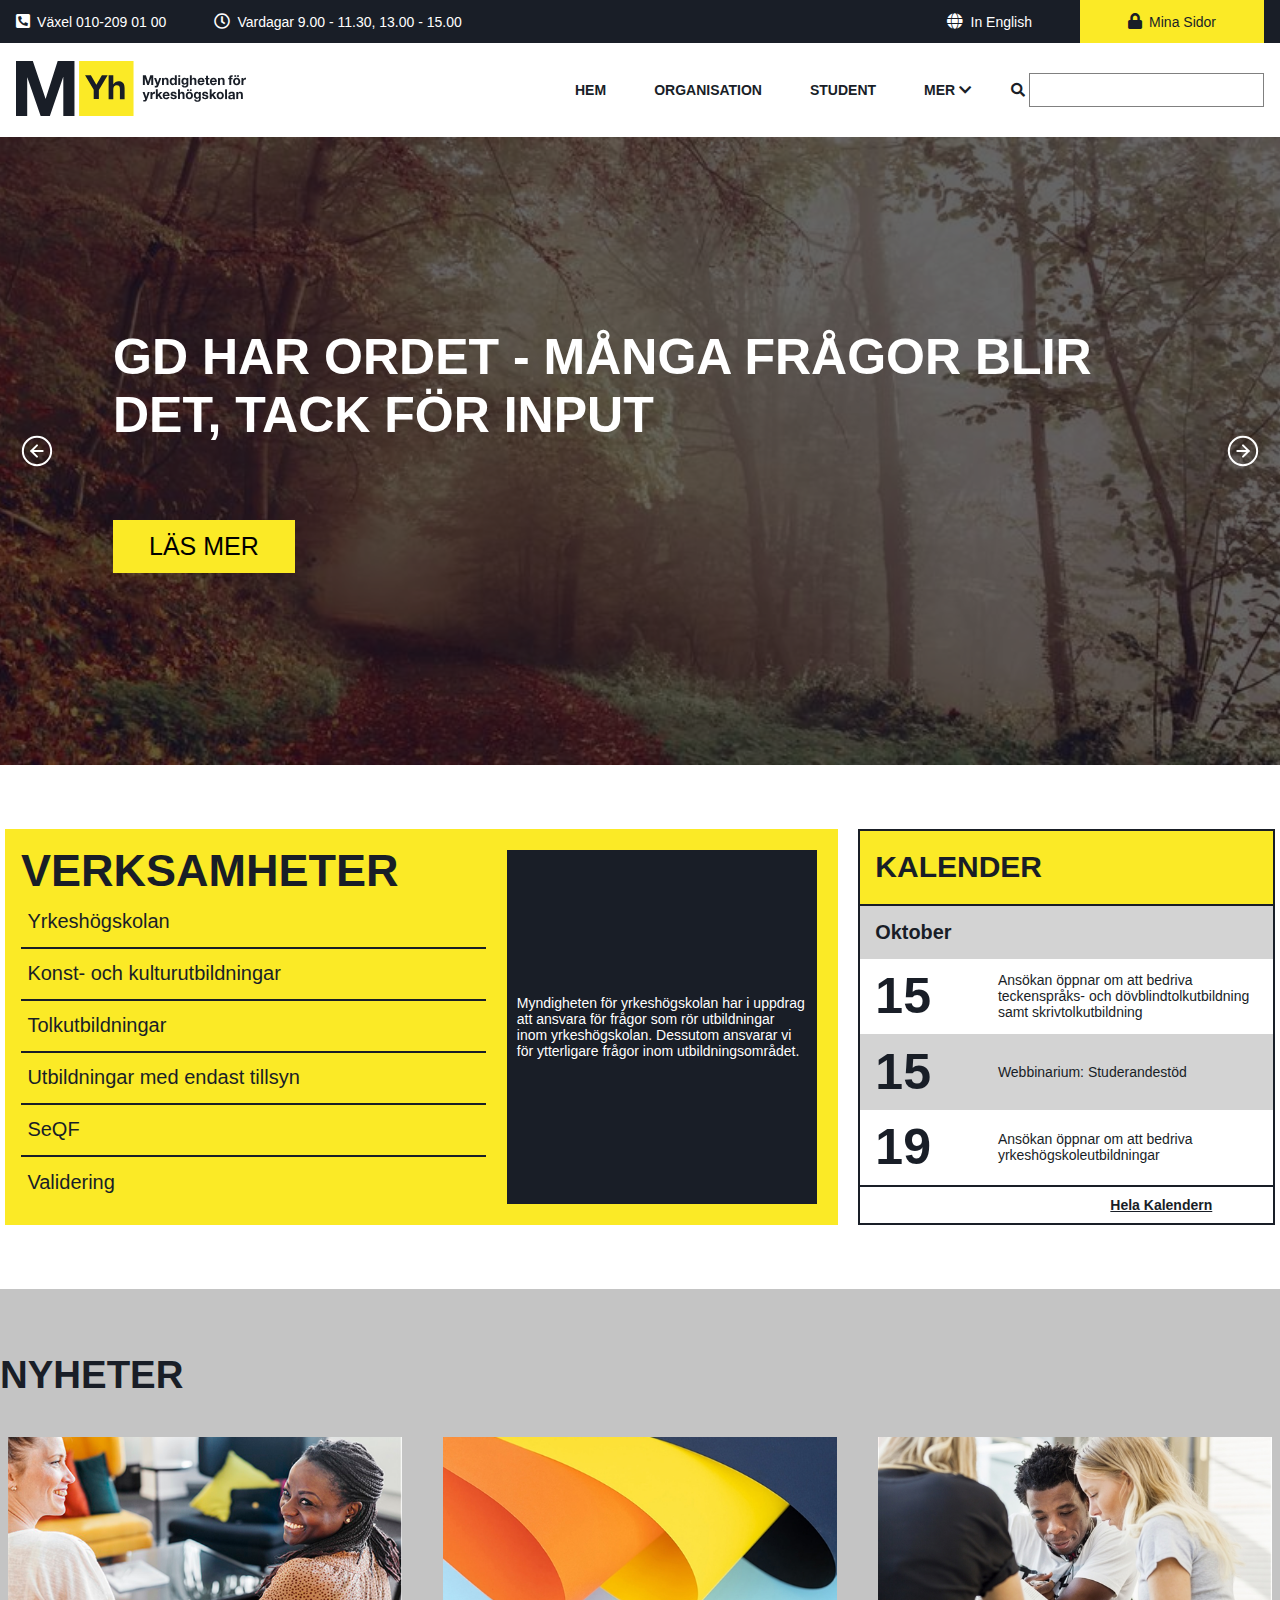
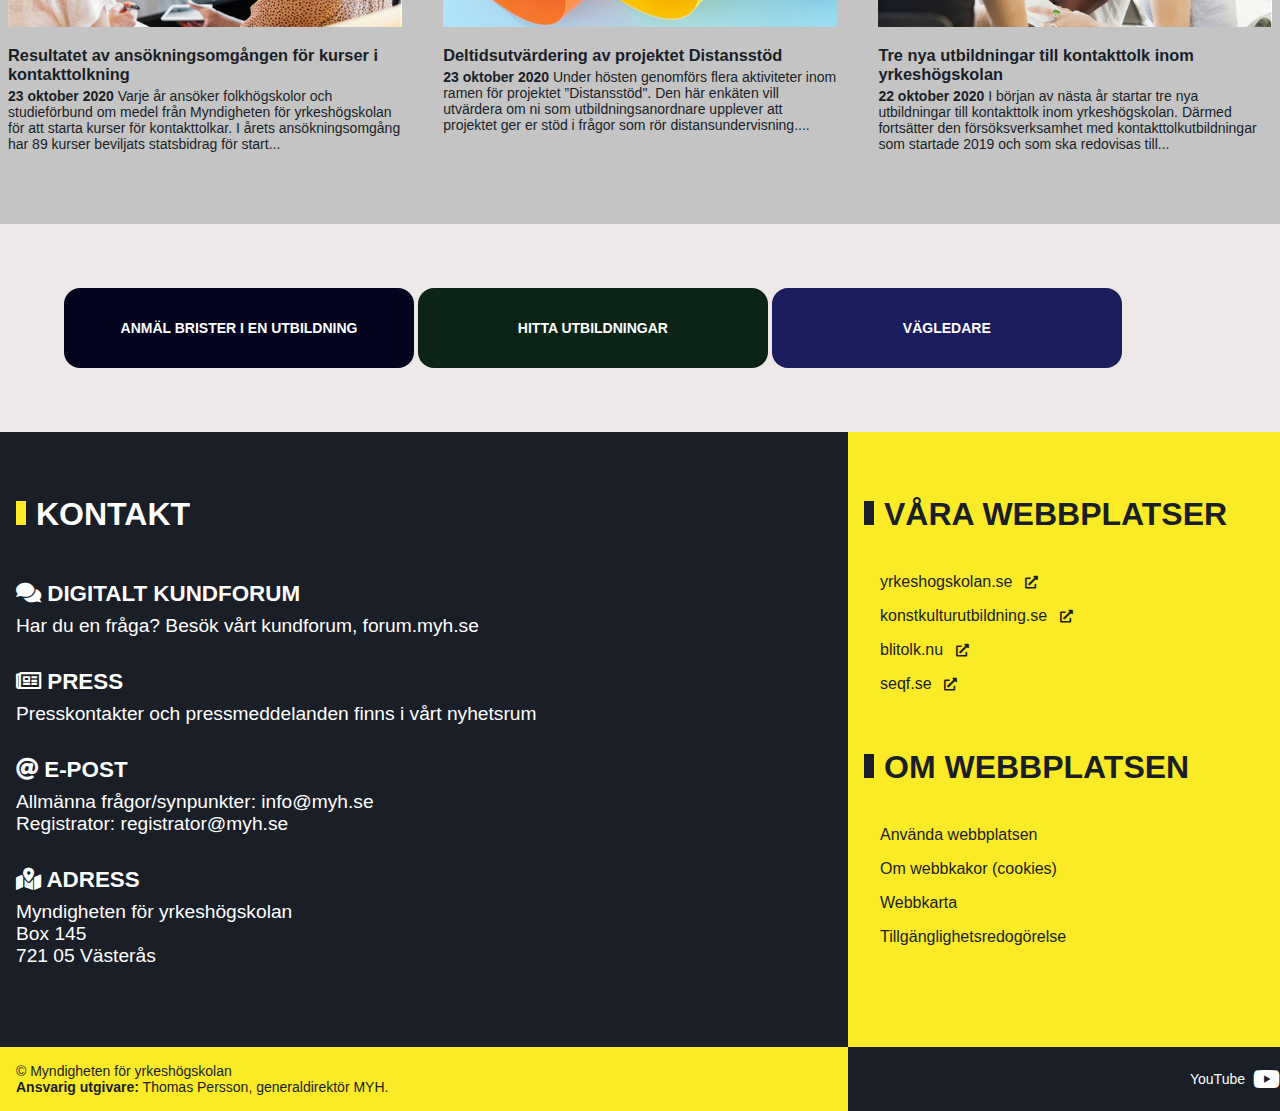
==== commit 6d4cd978: "Merge branch 'main' into ks-response" ====
--- a/index.html
+++ b/index.html
@@ -98,31 +98,31 @@
       <section class="hero">
         <div class="slideshow">
           <div class="slide slide-1 slide-active">
-            <div class="slide-image slide-image-1"></div>
+            <div class="slide-image slide-image-1" aria-label="An image of a misty forest pathway"></div>
             <div class="slide-text">
               <h2>GD har ordet - många frågor blir det, tack för input</h2>
-              <a href="#" class="slide-button">Läs Mer</a>
+              <a href="#" class="slide-button" aria-label="read more about the article">Läs Mer</a>
             </div>
           </div>
           <div class="slide slide-2">
-            <div class="slide-image slide-image-2"></div>
+            <div class="slide-image slide-image-2" aria-label="A closeup picture of sand in a desert"></div>
             <div class="slide-text">
               <h2>Distansstöd - webbinarium, webbcaféer och pod</h2>
-              <a href="#" class="slide-button">Läs Mer</a>
+              <a href="#" class="slide-button" aria-label="read more about the article">Läs Mer</a>
             </div>
           </div>
           <div class="slide slide-3 slide-previous">
-            <div class="slide-image slide-image-3"></div>
+            <div class="slide-image slide-image-3" aria-label="An image of a cathedral ceiling with large arches"></div>
             <div class="slide-text">
               <h2>
                 Information till YH anordnare som fått fler platser i form av en
                 ytterligare omgång
               </h2>
-              <a href="#" class="slide-button">Läs Mer</a>
-            </div>
-          </div>
-          <button class="slide-arrow-left" onclick="prevSlide()"></button>
-          <button class="slide-arrow-right" onclick="nextSlide()"></button>
+              <a href="#" class="slide-button" aria-label="read more about the article">Läs Mer</a>
+            </div>
+          </div>
+          <button class="slide-arrow-left" onclick="prevSlide()" aria-label="change slide left"></button>
+          <button class="slide-arrow-right" onclick="nextSlide()" aria-label="change slide right"></button>
         </div>
       </section>
 
--- a/assets/css/style.css
+++ b/assets/css/style.css
@@ -32,9 +32,21 @@
 }
 
 .hero {
+  height: 300px;
   width: 100%;
-  height: 628px;
   overflow: hidden;
+}
+
+@media (min-width: 540px) {
+  .hero {
+    height: 420px;
+  }
+}
+
+@media (min-width: 800px) {
+  .hero {
+    height: 628px;
+  }
 }
 
 .slideshow {
@@ -53,7 +65,7 @@
 .slide {
   width: 100%;
   height: 100%;
-  padding: 125px 113px;
+  padding: 125px 70px;
   display: -webkit-box;
   display: -ms-flexbox;
   display: flex;
@@ -66,6 +78,12 @@
   position: absolute;
   left: 0;
   top: 0;
+}
+
+@media (min-width: 800px) {
+  .slide {
+    padding: 125px 113px;
+  }
 }
 
 .slide-active {
@@ -108,19 +126,43 @@
 }
 
 .slide-text h2 {
-  font-size: 50px;
+  font-size: 24px;
   color: white;
   text-transform: uppercase;
-  margin-bottom: 76px;
+  margin-bottom: 45px;
+}
+
+@media (min-width: 800px) {
+  .slide-text h2 {
+    font-size: 50px;
+    margin-bottom: 76px;
+  }
 }
 
 .slide-text .slide-button {
-  font-size: 25px;
+  font-size: 18px;
   background-color: #fbea26;
   color: black;
-  padding: 12px 36px;
+  padding: 12px 24px;
   text-transform: uppercase;
   text-decoration: none;
+  display: inline-block;
+  width: 100%;
+  text-align: center;
+}
+
+@media (min-width: 540px) {
+  .slide-text .slide-button {
+    text-align: left;
+    width: auto;
+  }
+}
+
+@media (min-width: 800px) {
+  .slide-text .slide-button {
+    font-size: 25px;
+    padding: 12px 36px;
+  }
 }
 
 .slide-arrow-left,
@@ -607,13 +649,7 @@
       grid-template-rows: repeat(7, 1fr);
   display: -ms-grid;
   display: grid;
-      grid-template-areas: "item-1 item-8"- "item-2 item-8"- "item-3 item-8"- "item-4 item-8"- "item-5 item-8"- "item-6 item-8"- "item-7 item-8";
+      grid-template-areas: "item-1 item-8" "item-2 item-8" "item-3 item-8" "item-4 item-8" "item-5 item-8" "item-6 item-8" "item-7 item-8";
   -ms-grid-row: 1;
   -ms-grid-column: 2;
   grid-area: services-main;
@@ -731,12 +767,7 @@
       grid-template-rows: 1fr 0.7fr repeat(3, 1fr) 0.5fr;
   display: -ms-grid;
   display: grid;
-      grid-template-areas: "list-1 list-1"- "list-2 list-2"- "list-3 list-4"- "list-5 list-6"- "list-7 list-8"- "list-9 list-9";
+      grid-template-areas: "list-1 list-1" "list-2 list-2" "list-3 list-4" "list-5 list-6" "list-7 list-8" "list-9 list-9";
   position: relative;
   border: solid 2.5px;
   -ms-grid-row: 1;
@@ -1229,39 +1260,30 @@
 
 .contact-landing-graphic-wrapper {
   background-color: #191e27;
-  display: -webkit-box;
-  display: -ms-flexbox;
-  display: flex;
-  -webkit-box-align: center;
-      -ms-flex-align: center;
-          align-items: center;
   color: white;
+  display: -webkit-box;
+  display: -ms-flexbox;
+  display: flex;
   padding-left: 1rem;
 }
 
 .contact-landing-graphic-wrapper h1 {
+  font-size: 1rem;
+  font-weight: 300;
   padding-bottom: 60px;
+  margin-top: 2rem;
 }
 
 .contact-landing-graphic-wrapper p {
   margin-right: 10%;
-  padding-bottom: 20px;
-}
-
-.placeholder-for-buttons {
-  background-color: gray;
-}
-
-.placeholder-for-buttons p {
-  font-size: 40px;
-}
-
-.placeholder-for-breadcrumbs {
-  background-color: gray;
-}
-
-.placeholder-for-breadcrumbs p {
-  font-size: 40px;
+  padding-bottom: 10%;
+}
+
+.contact-landing-text {
+  padding-top: 30px;
+  -ms-flex-item-align: center;
+      -ms-grid-row-align: center;
+      align-self: center;
 }
 
 .contact-cards-wrapper {
@@ -1273,22 +1295,43 @@
           justify-content: space-evenly;
   -ms-flex-wrap: wrap;
       flex-wrap: wrap;
+  max-width: 1280px;
 }
 
 .contact-card {
-  background-color: #ffff99;
-  -webkit-filter: drop-shadow(-10px 7px 4px #191e27);
-          filter: drop-shadow(-10px 7px 4px #191e27);
-  width: 27%;
+  width: 80%;
+  background-color: #b7d7e6;
+  -webkit-filter: drop-shadow(-10px 7px 4px rgba(25, 30, 39, 0.12));
+          filter: drop-shadow(-10px 7px 4px rgba(25, 30, 39, 0.12));
   padding: 10px;
-  margin: 10px;
+  margin: 5px;
   line-height: 1.5rem;
+  -webkit-transform: rotate(-3deg);
+          transform: rotate(-3deg);
+}
+
+.contact-card:nth-child(2n) {
+  -webkit-transform: rotate(-1deg);
+          transform: rotate(-1deg);
 }
 
 .contact-card h3 {
+  font-weight: 400;
   font-size: 1.2rem;
   padding: 0 0 1rem 0;
   text-transform: uppercase;
+}
+
+@media (min-width: 540px) {
+  .contact-card {
+    width: 40%;
+  }
+}
+
+@media (min-width: 800px) {
+  .contact-card {
+    width: 27%;
+  }
 }
 
 .contact-card-list-hidden {
@@ -1311,28 +1354,49 @@
 }
 
 .forum-button {
-  color: #191e27;
+  font-size: 1rem;
   background-color: #fbea26;
-  padding: 10px;
-  text-align: center;
+  color: black;
+  padding: 12px 36px;
+  text-transform: uppercase;
   text-decoration: none;
-  text-transform: uppercase;
-}
-
-.forum-button:hover {
-  background-color: #191e27;
-  color: #fbea26;
-  text-decoration: none;
-}
-
-.kontakt-3-button-container {
-  display: -webkit-box;
-  display: -ms-flexbox;
-  display: flex;
-  -webkit-box-pack: center;
-      -ms-flex-pack: center;
-          justify-content: center;
-  padding: 2% 0 2% 0;
+}
+
+@media only screen and (max-width: 700px) {
+  .contact-landing-graphic-wrapper {
+    display: -webkit-box;
+    display: -ms-flexbox;
+    display: flex;
+    -webkit-box-orient: vertical;
+    -webkit-box-direction: reverse;
+        -ms-flex-direction: column-reverse;
+            flex-direction: column-reverse;
+    padding: 0;
+    margin-right: 0;
+  }
+  .contact-landing-graphic-wrapper h2 {
+    font-size: 1rem;
+  }
+  .contact-landing-graphic-wrapper p {
+    font-size: 1rem;
+    margin-left: 1rem;
+  }
+  .contact-landing-graphic-wrapper .contact-landing-text {
+    display: -webkit-box;
+    display: -ms-flexbox;
+    display: flex;
+    -webkit-box-orient: vertical;
+    -webkit-box-direction: normal;
+        -ms-flex-direction: column;
+            flex-direction: column;
+    -webkit-box-pack: center;
+        -ms-flex-pack: center;
+            justify-content: center;
+    -webkit-box-align: center;
+        -ms-flex-align: center;
+            align-items: center;
+    margin-bottom: 5%;
+  }
 }
 
 .breadcrumbs {
@@ -1370,6 +1434,7 @@
 
 .about-container .main-section article .preamble {
   margin: 1em 3em 1em 0;
+  font-size: 1.5em;
 }
 
 .about-container .main-section article p {
@@ -1426,6 +1491,7 @@
   padding: 1em;
   text-decoration: none;
   line-height: 1.5em;
+  cursor: pointer;
 }
 
 .about-container aside .side-menu ul a {
@@ -1520,6 +1586,7 @@
 
 .publications-container .main-section article .preamble {
   margin: 1em 3em 1em 0;
+  font-size: 1.5em;
 }
 
 .publications-container .main-section article p {
@@ -1550,6 +1617,14 @@
       -ms-flex: 3;
           flex: 3;
   padding: 1em;
+}
+
+.publications-container .publication-list .pub-item .pub-item-content h4 {
+  margin-bottom: 1em;
+}
+
+.publications-container .publication-list .pub-item .pub-item-content .preview {
+  margin-bottom: 1em;
 }
 
 .publications-container .publication-list .pub-item .pub-item-content .preview .release-date {
@@ -1560,6 +1635,10 @@
   color: #8b9ab4;
 }
 
+.publications-container .publication-list .pub-item a {
+  color: #1dbef2;
+}
+
 .publications-container .page-select {
   display: -webkit-box;
   display: -ms-flexbox;
@@ -1598,6 +1677,16 @@
   padding: 1em;
 }
 
+.publications-container aside .mobile-filter-type {
+  display: none;
+}
+
+.publications-container aside #publication-search-bar {
+  margin: 1em 0;
+  padding: 4px;
+  border: 1px solid grey;
+}
+
 .publications-container aside .main-filter {
   display: -webkit-box;
   display: -ms-flexbox;
@@ -1606,6 +1695,8 @@
   -webkit-box-direction: normal;
       -ms-flex-direction: column;
           flex-direction: column;
+  background-color: #e5e5e5;
+  padding: 1em;
 }
 
 .publications-container aside .main-filter .flexbox {
@@ -1625,10 +1716,6 @@
   -webkit-box-flex: 1;
       -ms-flex: 1;
           flex: 1;
-}
-
-.publications-container aside .main-filter .flexbox .publication-search {
-  margin: 1em 0;
 }
 
 .publications-container aside .main-filter .flexbox .btn-reset {
@@ -1695,6 +1782,55 @@
 }
 
 /* PUBLICATIONS ends here */
+@media only screen and (max-width: 800px) {
+  .publications-container {
+    -webkit-box-orient: vertical;
+    -webkit-box-direction: reverse;
+        -ms-flex-direction: column-reverse;
+            flex-direction: column-reverse;
+  }
+  .publications-container .main-section article .preamble {
+    font-size: 1em;
+  }
+  .publications-container .filters-section {
+    display: -webkit-box;
+    display: -ms-flexbox;
+    display: flex;
+    -webkit-box-pack: justify;
+        -ms-flex-pack: justify;
+            justify-content: space-between;
+    margin-top: 1em;
+  }
+  .publications-container .filters-section .mobile-filter-heading {
+    margin: 0.5em 0 0.2em 0;
+  }
+  .publications-container .filter-type {
+    display: none;
+  }
+  .publications-container aside .mobile-filter-type {
+    display: block;
+    padding-left: 1em;
+  }
+}
+
+@media only screen and (max-width: 630px) {
+  .filters-section {
+    display: -webkit-box;
+    display: -ms-flexbox;
+    display: flex;
+    -webkit-box-orient: vertical;
+    -webkit-box-direction: normal;
+        -ms-flex-direction: column;
+            flex-direction: column;
+    -webkit-box-pack: justify;
+        -ms-flex-pack: justify;
+            justify-content: space-between;
+  }
+  .publications-container .mobile-filter-type {
+    padding-left: 0;
+  }
+}
+
 .page-services .page-content {
   padding: 4rem 0;
   display: -webkit-box;
@@ -1812,6 +1948,11 @@
   }
 }
 
+.page-title .page-title-p {
+  width: 50%;
+  margin: 0 auto;
+}
+
 .nav-side {
   padding: 1em;
 }
@@ -1819,15 +1960,12 @@
 .statistic {
   background-color: #fffefe;
   margin: 1rem;
-  border: black solid;
 }
 
 .statistic .statistic-navbar {
   text-align: left;
   background-color: #191e27;
-  padding: 2rem;
-  width: 20rem;
-  height: 20.5rem;
+  width: 22rem;
   margin-left: 10rem;
 }
 
@@ -1863,7 +2001,8 @@
   list-style: none;
   padding: 1em;
   text-decoration: none;
-  line-height: 1.5em;
+  line-height: 2em;
+  cursor: pointer;
 }
 
 .statistic .statistic-navbar aside .side-menu ul a {
@@ -1889,12 +2028,8 @@
   border: none;
 }
 
-@media all and (max-width: 480px) {
-  .statistic .float-img {
-    width: 100%;
-    margin: auto;
-    float: none;
-  }
+@media all and (max-width: 420px) {
+  .statistic .float-img,
   .statistic .statistic-navbar {
     width: 100%;
     margin: auto;
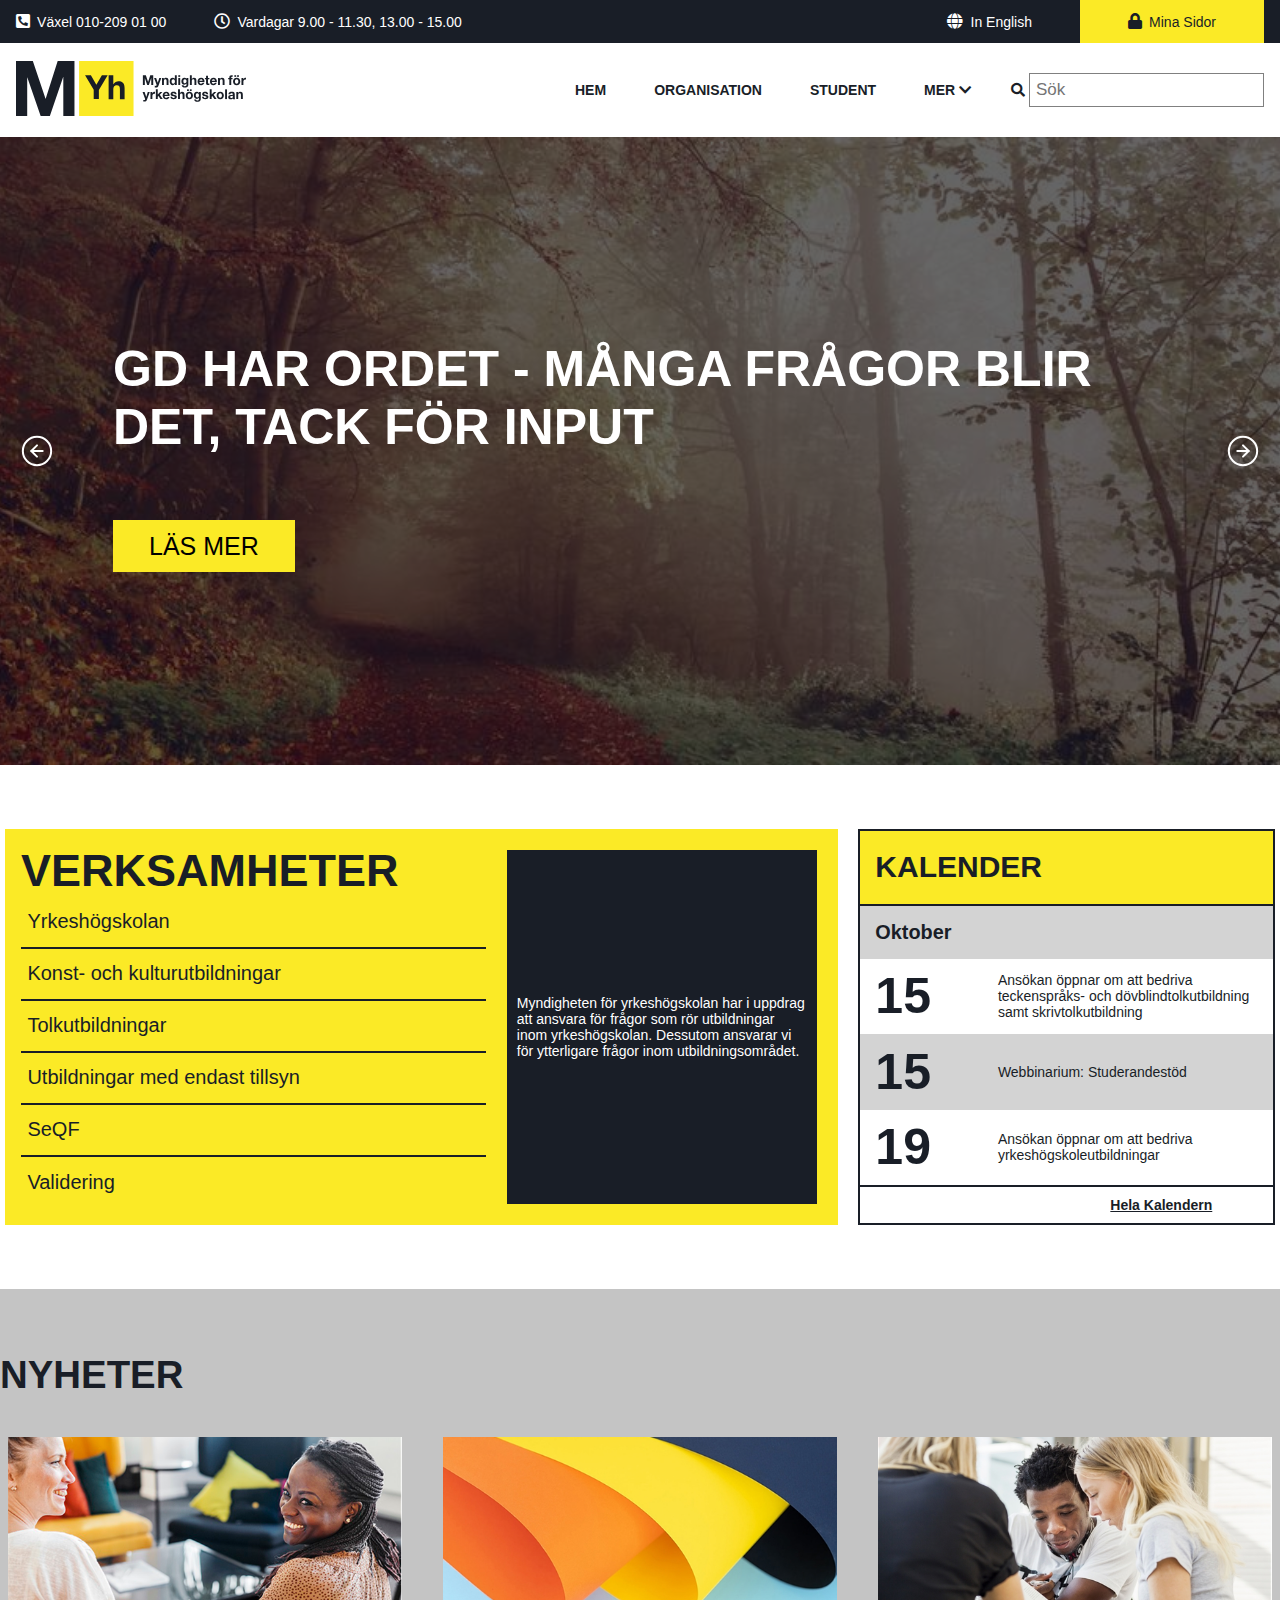
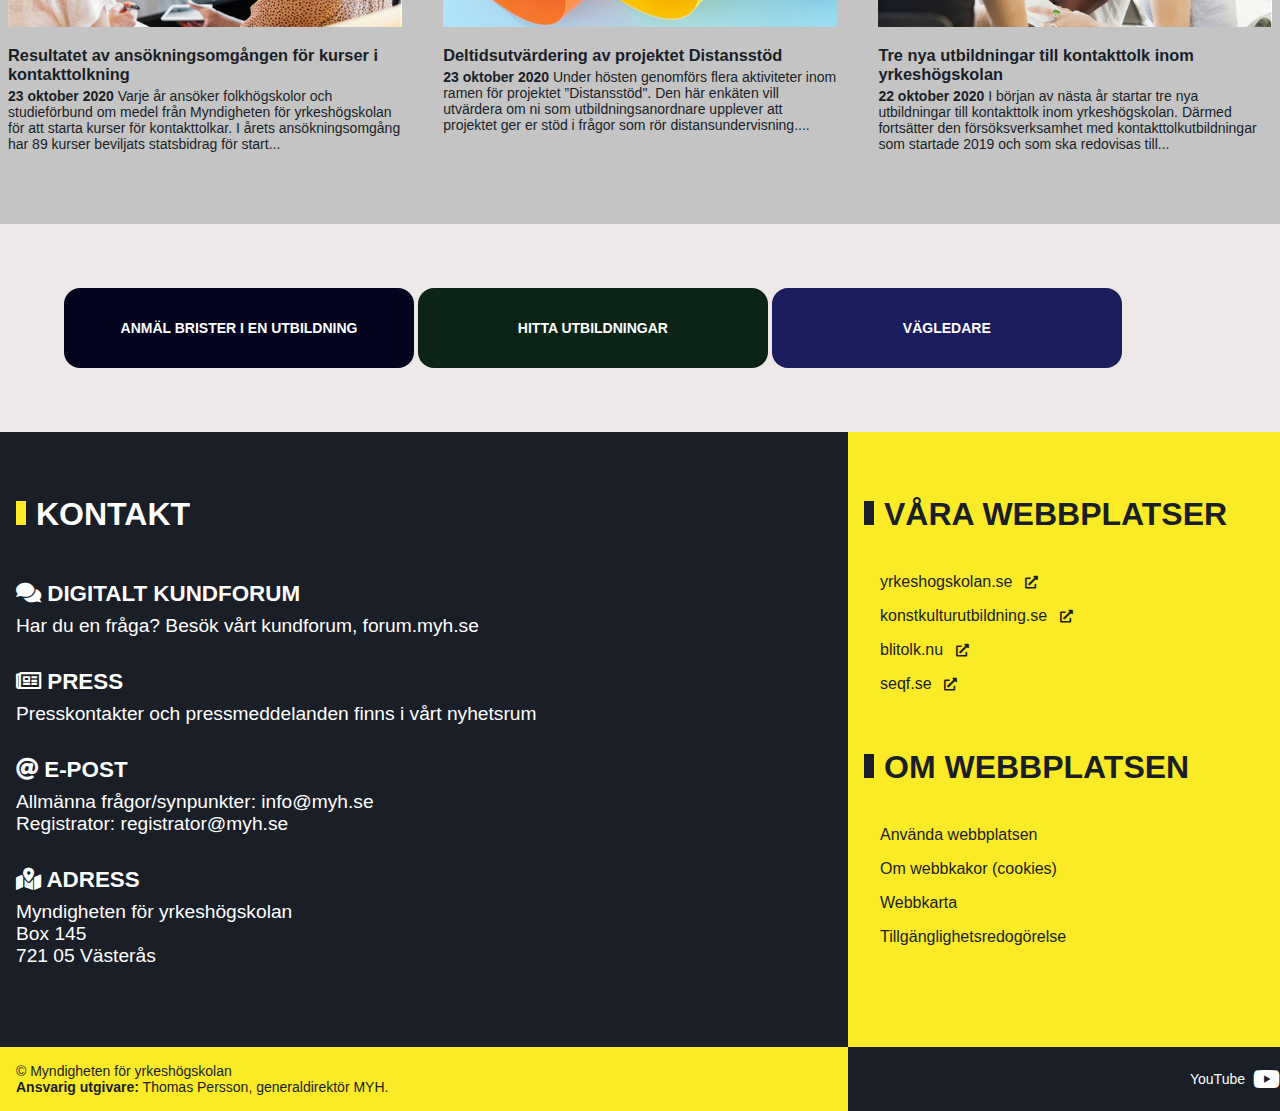
==== commit 3af3c6d5: "add search placeholder" ====
--- a/index.html
+++ b/index.html
@@ -51,7 +51,7 @@
       <nav id="navbar" class="main-nav">
         <div class="nav-container container">
           <a href="index.html"
-            ><img class="logo" src="./assets/images/logo-myh.svg" alt="MYH.se"
+            ><img class="logo" src="./assets/images/logo-myh.svg" alt="MYH.se" aria-label="MYH logo links to start page"
           /></a>
           <ul id="main-menu" class="menu">
             <li class="item"><a href="index.html" class="menu-nav">Hem</a></li>
@@ -78,7 +78,7 @@
             </li>
             <li class="search-container">
               <label for="search-bar"><i class="fas fa-search"></i> </label
-              ><input id="search-bar" type="text" />
+              ><input id="search-bar" type="text" placeholder="Sök" />
             </li>
           </ul>
           <a
@@ -96,7 +96,7 @@
     <main>
       <!-- Hero Section -->
       <section class="hero">
-        <div class="slideshow">
+        <div class="slideshow" aria-label="Image slideshow">
           <div class="slide slide-1 slide-active">
             <div class="slide-image slide-image-1" aria-label="An image of a misty forest pathway"></div>
             <div class="slide-text">
--- a/assets/css/style.css
+++ b/assets/css/style.css
@@ -32,21 +32,9 @@
 }
 
 .hero {
-  height: 300px;
   width: 100%;
+  height: 628px;
   overflow: hidden;
-}
-
-@media (min-width: 540px) {
-  .hero {
-    height: 420px;
-  }
-}
-
-@media (min-width: 800px) {
-  .hero {
-    height: 628px;
-  }
 }
 
 .slideshow {
@@ -65,7 +53,7 @@
 .slide {
   width: 100%;
   height: 100%;
-  padding: 125px 70px;
+  padding: 125px 113px;
   display: -webkit-box;
   display: -ms-flexbox;
   display: flex;
@@ -78,12 +66,6 @@
   position: absolute;
   left: 0;
   top: 0;
-}
-
-@media (min-width: 800px) {
-  .slide {
-    padding: 125px 113px;
-  }
 }
 
 .slide-active {
@@ -126,43 +108,19 @@
 }
 
 .slide-text h2 {
-  font-size: 24px;
+  font-size: 50px;
   color: white;
   text-transform: uppercase;
-  margin-bottom: 45px;
-}
-
-@media (min-width: 800px) {
-  .slide-text h2 {
-    font-size: 50px;
-    margin-bottom: 76px;
-  }
+  margin-bottom: 76px;
 }
 
 .slide-text .slide-button {
-  font-size: 18px;
+  font-size: 25px;
   background-color: #fbea26;
   color: black;
-  padding: 12px 24px;
+  padding: 12px 36px;
   text-transform: uppercase;
   text-decoration: none;
-  display: inline-block;
-  width: 100%;
-  text-align: center;
-}
-
-@media (min-width: 540px) {
-  .slide-text .slide-button {
-    text-align: left;
-    width: auto;
-  }
-}
-
-@media (min-width: 800px) {
-  .slide-text .slide-button {
-    font-size: 25px;
-    padding: 12px 36px;
-  }
 }
 
 .slide-arrow-left,
@@ -649,7 +607,13 @@
       grid-template-rows: repeat(7, 1fr);
   display: -ms-grid;
   display: grid;
-      grid-template-areas: "item-1 item-8" "item-2 item-8" "item-3 item-8" "item-4 item-8" "item-5 item-8" "item-6 item-8" "item-7 item-8";
+      grid-template-areas: "item-1 item-8"+ "item-2 item-8"+ "item-3 item-8"+ "item-4 item-8"+ "item-5 item-8"+ "item-6 item-8"+ "item-7 item-8";
   -ms-grid-row: 1;
   -ms-grid-column: 2;
   grid-area: services-main;
@@ -767,7 +731,12 @@
       grid-template-rows: 1fr 0.7fr repeat(3, 1fr) 0.5fr;
   display: -ms-grid;
   display: grid;
-      grid-template-areas: "list-1 list-1" "list-2 list-2" "list-3 list-4" "list-5 list-6" "list-7 list-8" "list-9 list-9";
+      grid-template-areas: "list-1 list-1"+ "list-2 list-2"+ "list-3 list-4"+ "list-5 list-6"+ "list-7 list-8"+ "list-9 list-9";
   position: relative;
   border: solid 2.5px;
   -ms-grid-row: 1;
@@ -1260,30 +1229,39 @@
 
 .contact-landing-graphic-wrapper {
   background-color: #191e27;
+  display: -webkit-box;
+  display: -ms-flexbox;
+  display: flex;
+  -webkit-box-align: center;
+      -ms-flex-align: center;
+          align-items: center;
   color: white;
-  display: -webkit-box;
-  display: -ms-flexbox;
-  display: flex;
   padding-left: 1rem;
 }
 
 .contact-landing-graphic-wrapper h1 {
-  font-size: 1rem;
-  font-weight: 300;
   padding-bottom: 60px;
-  margin-top: 2rem;
 }
 
 .contact-landing-graphic-wrapper p {
   margin-right: 10%;
-  padding-bottom: 10%;
-}
-
-.contact-landing-text {
-  padding-top: 30px;
-  -ms-flex-item-align: center;
-      -ms-grid-row-align: center;
-      align-self: center;
+  padding-bottom: 20px;
+}
+
+.placeholder-for-buttons {
+  background-color: gray;
+}
+
+.placeholder-for-buttons p {
+  font-size: 40px;
+}
+
+.placeholder-for-breadcrumbs {
+  background-color: gray;
+}
+
+.placeholder-for-breadcrumbs p {
+  font-size: 40px;
 }
 
 .contact-cards-wrapper {
@@ -1295,43 +1273,22 @@
           justify-content: space-evenly;
   -ms-flex-wrap: wrap;
       flex-wrap: wrap;
-  max-width: 1280px;
 }
 
 .contact-card {
-  width: 80%;
-  background-color: #b7d7e6;
-  -webkit-filter: drop-shadow(-10px 7px 4px rgba(25, 30, 39, 0.12));
-          filter: drop-shadow(-10px 7px 4px rgba(25, 30, 39, 0.12));
+  background-color: #ffff99;
+  -webkit-filter: drop-shadow(-10px 7px 4px #191e27);
+          filter: drop-shadow(-10px 7px 4px #191e27);
+  width: 27%;
   padding: 10px;
-  margin: 5px;
+  margin: 10px;
   line-height: 1.5rem;
-  -webkit-transform: rotate(-3deg);
-          transform: rotate(-3deg);
-}
-
-.contact-card:nth-child(2n) {
-  -webkit-transform: rotate(-1deg);
-          transform: rotate(-1deg);
 }
 
 .contact-card h3 {
-  font-weight: 400;
   font-size: 1.2rem;
   padding: 0 0 1rem 0;
   text-transform: uppercase;
-}
-
-@media (min-width: 540px) {
-  .contact-card {
-    width: 40%;
-  }
-}
-
-@media (min-width: 800px) {
-  .contact-card {
-    width: 27%;
-  }
 }
 
 .contact-card-list-hidden {
@@ -1354,49 +1311,28 @@
 }
 
 .forum-button {
-  font-size: 1rem;
+  color: #191e27;
   background-color: #fbea26;
-  color: black;
-  padding: 12px 36px;
+  padding: 10px;
+  text-align: center;
+  text-decoration: none;
   text-transform: uppercase;
+}
+
+.forum-button:hover {
+  background-color: #191e27;
+  color: #fbea26;
   text-decoration: none;
 }
 
-@media only screen and (max-width: 700px) {
-  .contact-landing-graphic-wrapper {
-    display: -webkit-box;
-    display: -ms-flexbox;
-    display: flex;
-    -webkit-box-orient: vertical;
-    -webkit-box-direction: reverse;
-        -ms-flex-direction: column-reverse;
-            flex-direction: column-reverse;
-    padding: 0;
-    margin-right: 0;
-  }
-  .contact-landing-graphic-wrapper h2 {
-    font-size: 1rem;
-  }
-  .contact-landing-graphic-wrapper p {
-    font-size: 1rem;
-    margin-left: 1rem;
-  }
-  .contact-landing-graphic-wrapper .contact-landing-text {
-    display: -webkit-box;
-    display: -ms-flexbox;
-    display: flex;
-    -webkit-box-orient: vertical;
-    -webkit-box-direction: normal;
-        -ms-flex-direction: column;
-            flex-direction: column;
-    -webkit-box-pack: center;
-        -ms-flex-pack: center;
-            justify-content: center;
-    -webkit-box-align: center;
-        -ms-flex-align: center;
-            align-items: center;
-    margin-bottom: 5%;
-  }
+.kontakt-3-button-container {
+  display: -webkit-box;
+  display: -ms-flexbox;
+  display: flex;
+  -webkit-box-pack: center;
+      -ms-flex-pack: center;
+          justify-content: center;
+  padding: 2% 0 2% 0;
 }
 
 .breadcrumbs {
@@ -1953,6 +1889,366 @@
   margin: 0 auto;
 }
 
+.nyheter {
+  display: -ms-grid;
+  display: grid;
+  height: 300vh;
+  -ms-grid-columns: 1fr 0.5fr;
+      grid-template-columns: 1fr 0.5fr;
+  -ms-grid-rows: 0.03fr 0.05fr 1fr;
+      grid-template-rows: 0.03fr 0.05fr 1fr;
+      grid-template-areas: "nyheter-main nyheter-main";
+}
+
+.nyheter .nyheter-main {
+  -ms-grid-row: 1;
+  -ms-grid-column: 1;
+  -ms-grid-column-span: 2;
+  grid-area: nyheter-main;
+  background-color: #f5f5f5;
+  display: -ms-grid;
+  display: grid;
+  -ms-grid-columns: 1fr;
+      grid-template-columns: 1fr;
+  -ms-grid-rows: 1fr;
+      grid-template-rows: 1fr;
+      grid-template-areas: "aktuellt-content";
+}
+
+.nyheter .nyheter-main .title-text {
+  text-align: center;
+  padding: 10px;
+}
+
+.nyheter .nyheter-main .title-text:hover {
+  cursor: pointer;
+  background: lightgrey;
+}
+
+.nyheter .nyheter-main .aktuellt-content {
+  -ms-grid-row: 1;
+  -ms-grid-column: 1;
+  grid-area: aktuellt-content;
+  -ms-grid-columns: 1fr 0.1fr;
+      grid-template-columns: 1fr 0.1fr;
+  -ms-grid-rows: (1fr)[9];
+      grid-template-rows: repeat(9, 1fr);
+  display: -ms-grid;
+  display: grid;
+      grid-template-areas: "aktuellt-main-1 ."+ "aktuellt-main-2 ."+ "aktuellt-main-3 ."+ "aktuellt-main-4 ."+ "aktuellt-main-5 ."+ "aktuellt-main-6 ."+ "aktuellt-main-7 ."+ "aktuellt-main-8 ."+ "aktuellt-main-9 .";
+}
+
+.nyheter .nyheter-main .aktuellt-content .aktuellt-main {
+  border-bottom: 2px solid grey;
+  margin: 20px;
+}
+
+.nyheter .nyheter-main .aktuellt-content .aktuellt-main h2:hover {
+  cursor: pointer;
+  text-decoration: underline;
+}
+
+.nyheter .nyheter-main .aktuellt-content h2 {
+  margin-bottom: 10px;
+}
+
+.nyheter .nyheter-main .aktuellt-content .published {
+  color: blue;
+}
+
+.nyheter .nyheter-main .aktuellt-content .aktuellt-main-1 {
+  -ms-grid-row: 1;
+  -ms-grid-column: 1;
+  grid-area: aktuellt-main-1;
+}
+
+.nyheter .nyheter-main .aktuellt-content .aktuellt-main-2 {
+  -ms-grid-row: 2;
+  -ms-grid-column: 1;
+  grid-area: aktuellt-main-2;
+}
+
+.nyheter .nyheter-main .aktuellt-content .aktuellt-main-3 {
+  -ms-grid-row: 3;
+  -ms-grid-column: 1;
+  grid-area: aktuellt-main-3;
+}
+
+.nyheter .nyheter-main .aktuellt-content .aktuellt-main-4 {
+  -ms-grid-row: 4;
+  -ms-grid-column: 1;
+  grid-area: aktuellt-main-4;
+}
+
+.nyheter .nyheter-main .aktuellt-content .aktuellt-main-5 {
+  -ms-grid-row: 5;
+  -ms-grid-column: 1;
+  grid-area: aktuellt-main-5;
+}
+
+.nyheter .nyheter-main .aktuellt-content .aktuellt-main-6 {
+  -ms-grid-row: 6;
+  -ms-grid-column: 1;
+  grid-area: aktuellt-main-6;
+}
+
+.nyheter .nyheter-main .aktuellt-content .aktuellt-main-7 {
+  -ms-grid-row: 7;
+  -ms-grid-column: 1;
+  grid-area: aktuellt-main-7;
+}
+
+.nyheter .nyheter-main .aktuellt-content .aktuellt-main-8 {
+  -ms-grid-row: 8;
+  -ms-grid-column: 1;
+  grid-area: aktuellt-main-8;
+}
+
+.nyheter .nyheter-main .aktuellt-content .aktuellt-main-9 {
+  -ms-grid-row: 9;
+  -ms-grid-column: 1;
+  grid-area: aktuellt-main-9;
+}
+
+.nyheter .nyheter-main .pressmeddelanden-content {
+  grid-area: pressmeddelanden-content;
+  -ms-grid-columns: 1fr 0.1fr;
+      grid-template-columns: 1fr 0.1fr;
+  -ms-grid-rows: (1fr)[9] 0.2fr;
+      grid-template-rows: repeat(9, 1fr) 0.2fr;
+  display: -ms-grid;
+  display: grid;
+      grid-template-areas: "pressmeddelanden-main-1 ."+ "pressmeddelanden-main-2 ."+ "pressmeddelanden-main-3 ."+ "pressmeddelanden-main-4 ."+ "pressmeddelanden-main-5 ."+ "pressmeddelanden-main-6 ."+ "pressmeddelanden-main-7 ."+ "pressmeddelanden-main-8 ."+ "pressmeddelanden-main-9 ."+ "pressmeddelanden-more .";
+  display: none;
+}
+
+.nyheter .nyheter-main .pressmeddelanden-content .pressmeddelanden-main {
+  border-bottom: 2px solid grey;
+  margin: 20px;
+}
+
+.nyheter .nyheter-main .pressmeddelanden-content .pressmeddelanden-main h2:hover {
+  cursor: pointer;
+  text-decoration: underline;
+}
+
+.nyheter .nyheter-main .pressmeddelanden-content h2 {
+  margin-bottom: 10px;
+}
+
+.nyheter .nyheter-main .pressmeddelanden-content .published-2 {
+  color: blue;
+}
+
+.nyheter .nyheter-main .pressmeddelanden-content .pressmeddelanden-main-1 {
+  -ms-grid-row: 1;
+  -ms-grid-column: 1;
+  grid-area: pressmeddelanden-main-1;
+}
+
+.nyheter .nyheter-main .pressmeddelanden-content .pressmeddelanden-main-2 {
+  -ms-grid-row: 2;
+  -ms-grid-column: 1;
+  grid-area: pressmeddelanden-main-2;
+}
+
+.nyheter .nyheter-main .pressmeddelanden-content .pressmeddelanden-main-3 {
+  -ms-grid-row: 3;
+  -ms-grid-column: 1;
+  grid-area: pressmeddelanden-main-3;
+}
+
+.nyheter .nyheter-main .pressmeddelanden-content .pressmeddelanden-main-4 {
+  -ms-grid-row: 4;
+  -ms-grid-column: 1;
+  grid-area: pressmeddelanden-main-4;
+}
+
+.nyheter .nyheter-main .pressmeddelanden-content .pressmeddelanden-main-5 {
+  -ms-grid-row: 5;
+  -ms-grid-column: 1;
+  grid-area: pressmeddelanden-main-5;
+}
+
+.nyheter .nyheter-main .pressmeddelanden-content .pressmeddelanden-main-6 {
+  -ms-grid-row: 6;
+  -ms-grid-column: 1;
+  grid-area: pressmeddelanden-main-6;
+}
+
+.nyheter .nyheter-main .pressmeddelanden-content .pressmeddelanden-main-7 {
+  -ms-grid-row: 7;
+  -ms-grid-column: 1;
+  grid-area: pressmeddelanden-main-7;
+}
+
+.nyheter .nyheter-main .pressmeddelanden-content .pressmeddelanden-main-8 {
+  -ms-grid-row: 8;
+  -ms-grid-column: 1;
+  grid-area: pressmeddelanden-main-8;
+}
+
+.nyheter .nyheter-main .pressmeddelanden-content .pressmeddelanden-main-9 {
+  -ms-grid-row: 9;
+  -ms-grid-column: 1;
+  grid-area: pressmeddelanden-main-9;
+}
+
+.nyheter .nyheter-main .pressmeddelanden-content .pressmeddelanden-more {
+  -ms-grid-row: 10;
+  -ms-grid-column: 1;
+  grid-area: pressmeddelanden-more;
+}
+
+.nyheter .nyheter-main .pressmeddelanden-content .pressmeddelanden-more h5 {
+  float: right;
+}
+
+.nyheter .nyheter-main .pressmeddelanden-content .pressmeddelanden-more h5:hover {
+  cursor: pointer;
+}
+
+.nyheter .nyheter-main .kalender-content {
+  grid-area: kalender-content;
+  -ms-grid-columns: 0.3fr 1fr;
+      grid-template-columns: 0.3fr 1fr;
+  -ms-grid-rows: 0.04fr (0.15fr)[4];
+      grid-template-rows: 0.04fr repeat(4, 0.15fr);
+  display: -ms-grid;
+  display: grid;
+      grid-template-areas: "month-1 month-1"+ "date-1 text-1"+ "date-2 text-2"+ "date-3 text-3"+ "date-4 text-4";
+  display: none;
+}
+
+.nyheter .nyheter-main .kalender-content .month {
+  background-color: #fbea26;
+}
+
+.nyheter .nyheter-main .kalender-content .month h2 {
+  padding: 25px 0;
+  margin-left: 20px;
+}
+
+.nyheter .nyheter-main .kalender-content .date {
+  font-size: 50px;
+  margin-left: 2rem;
+  padding: 5px;
+  background-color: lightgrey;
+}
+
+.nyheter .nyheter-main .kalender-content .text {
+  margin: 20px;
+}
+
+.nyheter .nyheter-main .kalender-content .date-main, .nyheter .nyheter-main .kalender-content .kalender-group {
+  border-bottom: 2px solid grey;
+  display: -webkit-box;
+  display: -ms-flexbox;
+  display: flex;
+  -webkit-box-align: center;
+      -ms-flex-align: center;
+          align-items: center;
+}
+
+.nyheter .nyheter-main .kalender-content .date-main {
+  margin-left: 20px;
+  -webkit-box-pack: center;
+      -ms-flex-pack: center;
+          justify-content: center;
+}
+
+.nyheter .nyheter-main .kalender-content .kalender-group {
+  margin-right: 20px;
+}
+
+.nyheter .nyheter-main .kalender-content .month-1 {
+  -ms-grid-row: 1;
+  -ms-grid-column: 1;
+  -ms-grid-column-span: 2;
+  grid-area: month-1;
+}
+
+.nyheter .nyheter-main .kalender-content .month-2 {
+  grid-area: month-2;
+}
+
+.nyheter .nyheter-main .kalender-content .date-1 {
+  -ms-grid-row: 2;
+  -ms-grid-column: 1;
+  grid-area: date-1;
+}
+
+.nyheter .nyheter-main .kalender-content .date-2 {
+  -ms-grid-row: 3;
+  -ms-grid-column: 1;
+  grid-area: date-2;
+}
+
+.nyheter .nyheter-main .kalender-content .date-3 {
+  -ms-grid-row: 4;
+  -ms-grid-column: 1;
+  grid-area: date-3;
+}
+
+.nyheter .nyheter-main .kalender-content .date-4 {
+  -ms-grid-row: 5;
+  -ms-grid-column: 1;
+  grid-area: date-4;
+}
+
+.nyheter .nyheter-main .kalender-content .date-5 {
+  grid-area: date-5;
+}
+
+.nyheter .nyheter-main .kalender-content .text-1 {
+  -ms-grid-row: 2;
+  -ms-grid-column: 2;
+  grid-area: text-1;
+}
+
+.nyheter .nyheter-main .kalender-content .text-2 {
+  -ms-grid-row: 3;
+  -ms-grid-column: 2;
+  grid-area: text-2;
+}
+
+.nyheter .nyheter-main .kalender-content .text-3 {
+  -ms-grid-row: 4;
+  -ms-grid-column: 2;
+  grid-area: text-3;
+}
+
+.nyheter .nyheter-main .kalender-content .text-4 {
+  -ms-grid-row: 5;
+  -ms-grid-column: 2;
+  grid-area: text-4;
+}
+
+.nyheter .nyheter-main .kalender-content .text-5 {
+  grid-area: text-5;
+}
+
 .nav-side {
   padding: 1em;
 }
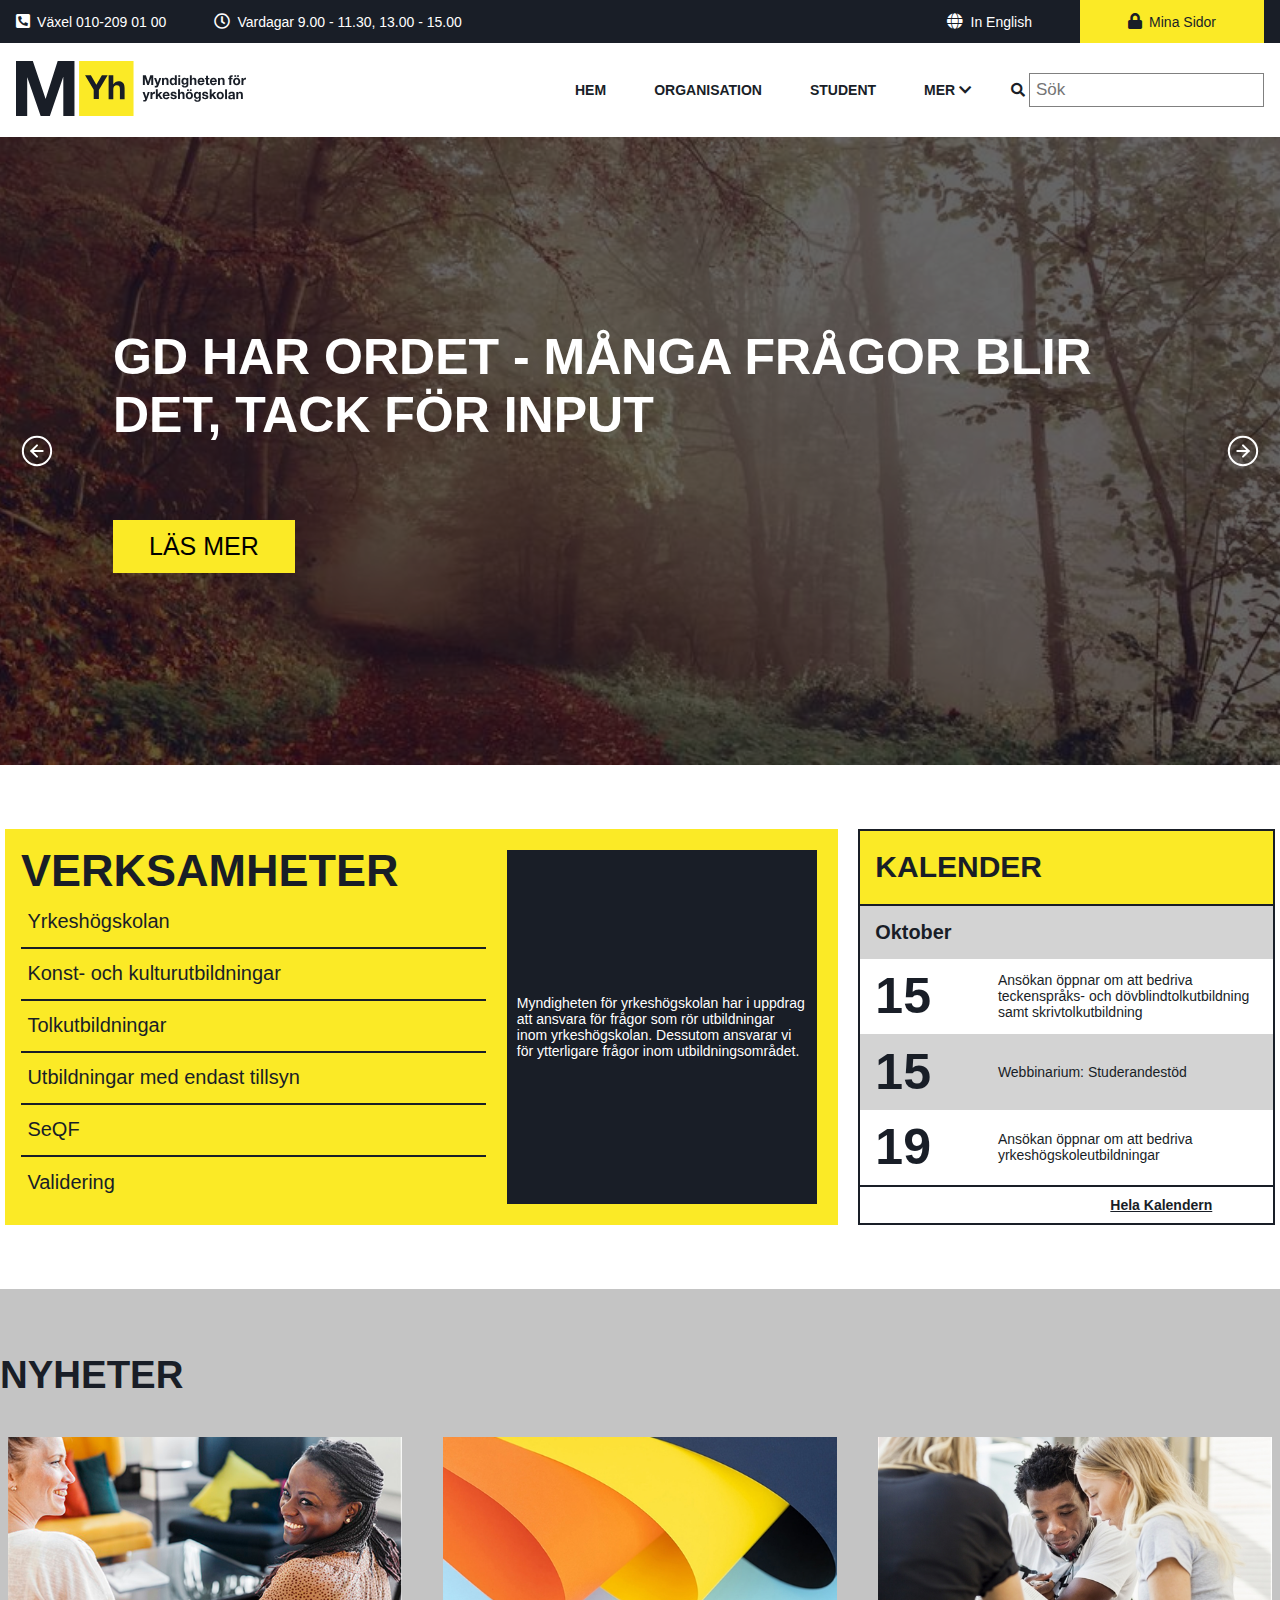
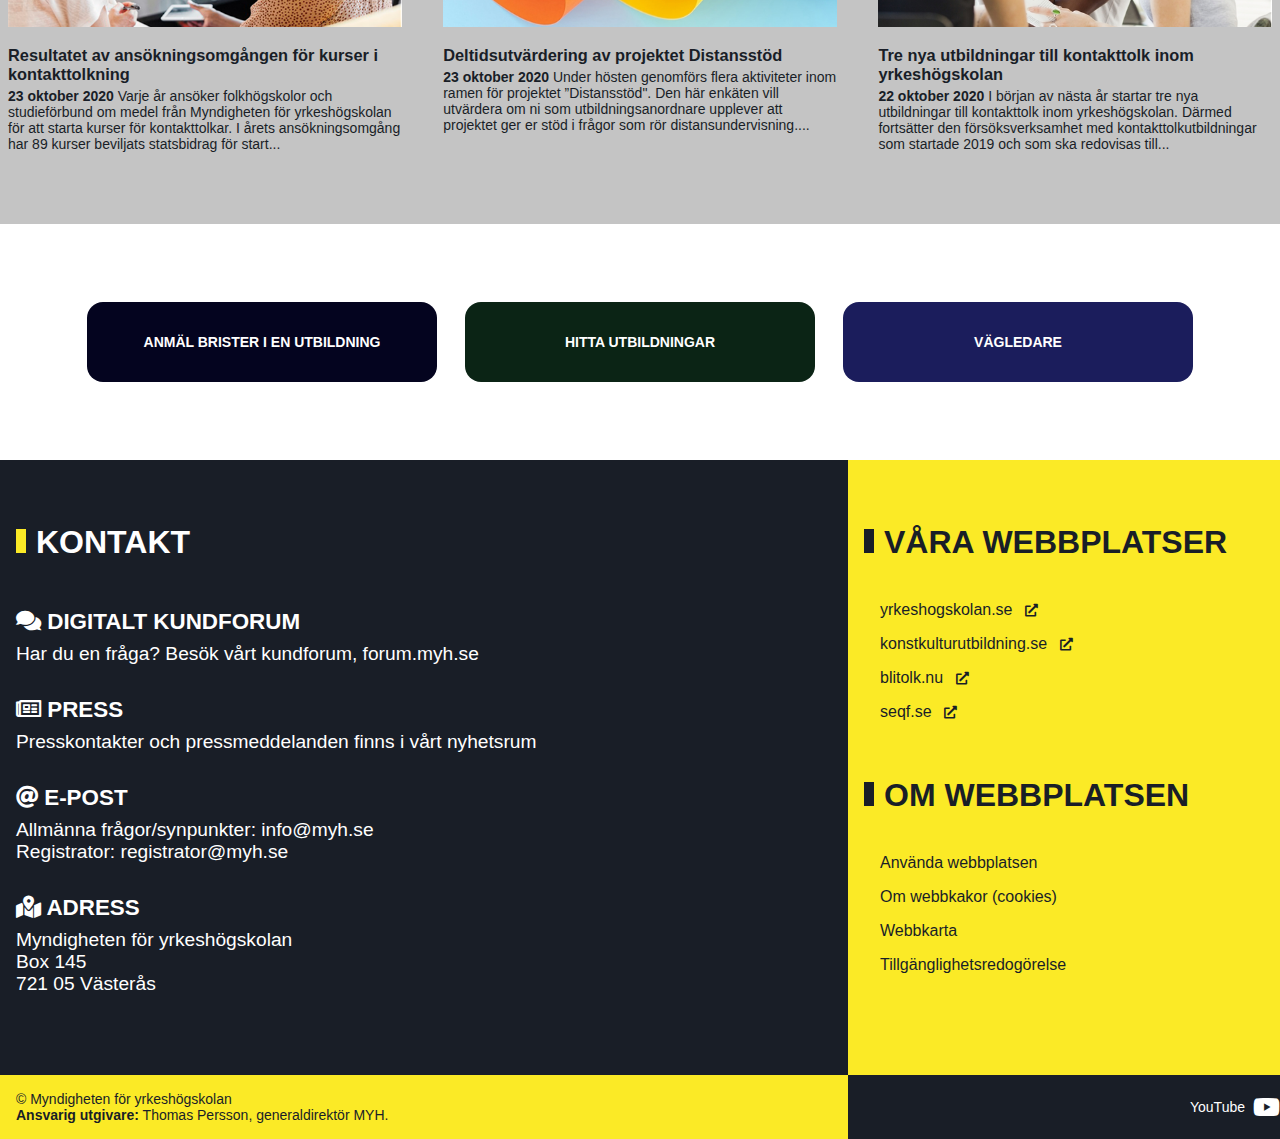
==== commit e83cc022: "center buttons" ====
--- a/index.html
+++ b/index.html
@@ -280,11 +280,11 @@
       </section>
 
       <!--Button Section-->
-      <section class="btn-myh">
-        <div class="container">
-          <a href="#" class="btn-anmal">ANMÄL BRISTER I EN UTBILDNING</a>
-          <a href="#" class="btn-hitta">HITTA UTBILDNINGAR</a>
-          <a href="#" class="btn-ledare">VÄGLEDARE</a>
+      <section class="btn-myh container">
+        <div class="btn-container-start">
+          <a href="#" class="btn-start-page btn-anmal">ANMÄL BRISTER I EN UTBILDNING</a>
+          <a href="#" class="btn-start-page btn-hitta">HITTA UTBILDNINGAR</a>
+          <a href="#" class="btn-start-page btn-ledare">VÄGLEDARE</a>
         </div>
       </section>
     </main>
--- a/assets/css/style.css
+++ b/assets/css/style.css
@@ -32,9 +32,21 @@
 }
 
 .hero {
+  height: 300px;
   width: 100%;
-  height: 628px;
   overflow: hidden;
+}
+
+@media (min-width: 540px) {
+  .hero {
+    height: 420px;
+  }
+}
+
+@media (min-width: 800px) {
+  .hero {
+    height: 628px;
+  }
 }
 
 .slideshow {
@@ -53,7 +65,7 @@
 .slide {
   width: 100%;
   height: 100%;
-  padding: 125px 113px;
+  padding: 125px 70px;
   display: -webkit-box;
   display: -ms-flexbox;
   display: flex;
@@ -66,6 +78,12 @@
   position: absolute;
   left: 0;
   top: 0;
+}
+
+@media (min-width: 800px) {
+  .slide {
+    padding: 125px 113px;
+  }
 }
 
 .slide-active {
@@ -108,19 +126,43 @@
 }
 
 .slide-text h2 {
-  font-size: 50px;
+  font-size: 24px;
   color: white;
   text-transform: uppercase;
-  margin-bottom: 76px;
+  margin-bottom: 45px;
+}
+
+@media (min-width: 800px) {
+  .slide-text h2 {
+    font-size: 50px;
+    margin-bottom: 76px;
+  }
 }
 
 .slide-text .slide-button {
-  font-size: 25px;
+  font-size: 18px;
   background-color: #fbea26;
   color: black;
-  padding: 12px 36px;
+  padding: 12px 24px;
   text-transform: uppercase;
   text-decoration: none;
+  display: inline-block;
+  width: 100%;
+  text-align: center;
+}
+
+@media (min-width: 540px) {
+  .slide-text .slide-button {
+    text-align: left;
+    width: auto;
+  }
+}
+
+@media (min-width: 800px) {
+  .slide-text .slide-button {
+    font-size: 25px;
+    padding: 12px 36px;
+  }
 }
 
 .slide-arrow-left,
@@ -607,13 +649,7 @@
       grid-template-rows: repeat(7, 1fr);
   display: -ms-grid;
   display: grid;
-      grid-template-areas: "item-1 item-8"- "item-2 item-8"- "item-3 item-8"- "item-4 item-8"- "item-5 item-8"- "item-6 item-8"- "item-7 item-8";
+      grid-template-areas: "item-1 item-8" "item-2 item-8" "item-3 item-8" "item-4 item-8" "item-5 item-8" "item-6 item-8" "item-7 item-8";
   -ms-grid-row: 1;
   -ms-grid-column: 2;
   grid-area: services-main;
@@ -731,12 +767,7 @@
       grid-template-rows: 1fr 0.7fr repeat(3, 1fr) 0.5fr;
   display: -ms-grid;
   display: grid;
-      grid-template-areas: "list-1 list-1"- "list-2 list-2"- "list-3 list-4"- "list-5 list-6"- "list-7 list-8"- "list-9 list-9";
+      grid-template-areas: "list-1 list-1" "list-2 list-2" "list-3 list-4" "list-5 list-6" "list-7 list-8" "list-9 list-9";
   position: relative;
   border: solid 2.5px;
   -ms-grid-row: 1;
@@ -939,7 +970,22 @@
   -webkit-box-sizing: border-box;
           box-sizing: border-box;
   padding: 4rem;
-  background-color: #eee8e8;
+  margin: 0 auto;
+}
+
+.btn-myh .btn-container-start {
+  display: -webkit-box;
+  display: -ms-flexbox;
+  display: flex;
+  -webkit-box-pack: center;
+      -ms-flex-pack: center;
+          justify-content: center;
+  -ms-flex-wrap: wrap;
+      flex-wrap: wrap;
+}
+
+.btn-myh .btn-container-start .btn-start-page {
+  margin: 1em;
 }
 
 .btn-anmal,
@@ -1229,39 +1275,30 @@
 
 .contact-landing-graphic-wrapper {
   background-color: #191e27;
-  display: -webkit-box;
-  display: -ms-flexbox;
-  display: flex;
-  -webkit-box-align: center;
-      -ms-flex-align: center;
-          align-items: center;
   color: white;
+  display: -webkit-box;
+  display: -ms-flexbox;
+  display: flex;
   padding-left: 1rem;
 }
 
 .contact-landing-graphic-wrapper h1 {
+  font-size: 1rem;
+  font-weight: 300;
   padding-bottom: 60px;
+  margin-top: 2rem;
 }
 
 .contact-landing-graphic-wrapper p {
   margin-right: 10%;
-  padding-bottom: 20px;
-}
-
-.placeholder-for-buttons {
-  background-color: gray;
-}
-
-.placeholder-for-buttons p {
-  font-size: 40px;
-}
-
-.placeholder-for-breadcrumbs {
-  background-color: gray;
-}
-
-.placeholder-for-breadcrumbs p {
-  font-size: 40px;
+  padding-bottom: 10%;
+}
+
+.contact-landing-text {
+  padding-top: 30px;
+  -ms-flex-item-align: center;
+      -ms-grid-row-align: center;
+      align-self: center;
 }
 
 .contact-cards-wrapper {
@@ -1273,22 +1310,43 @@
           justify-content: space-evenly;
   -ms-flex-wrap: wrap;
       flex-wrap: wrap;
+  max-width: 1280px;
 }
 
 .contact-card {
-  background-color: #ffff99;
-  -webkit-filter: drop-shadow(-10px 7px 4px #191e27);
-          filter: drop-shadow(-10px 7px 4px #191e27);
-  width: 27%;
+  width: 80%;
+  background-color: #b7d7e6;
+  -webkit-filter: drop-shadow(-10px 7px 4px rgba(25, 30, 39, 0.12));
+          filter: drop-shadow(-10px 7px 4px rgba(25, 30, 39, 0.12));
   padding: 10px;
-  margin: 10px;
+  margin: 5px;
   line-height: 1.5rem;
+  -webkit-transform: rotate(-3deg);
+          transform: rotate(-3deg);
+}
+
+.contact-card:nth-child(2n) {
+  -webkit-transform: rotate(-1deg);
+          transform: rotate(-1deg);
 }
 
 .contact-card h3 {
+  font-weight: 400;
   font-size: 1.2rem;
   padding: 0 0 1rem 0;
   text-transform: uppercase;
+}
+
+@media (min-width: 540px) {
+  .contact-card {
+    width: 40%;
+  }
+}
+
+@media (min-width: 800px) {
+  .contact-card {
+    width: 27%;
+  }
 }
 
 .contact-card-list-hidden {
@@ -1311,28 +1369,49 @@
 }
 
 .forum-button {
-  color: #191e27;
+  font-size: 1rem;
   background-color: #fbea26;
-  padding: 10px;
-  text-align: center;
+  color: black;
+  padding: 12px 36px;
+  text-transform: uppercase;
   text-decoration: none;
-  text-transform: uppercase;
-}
-
-.forum-button:hover {
-  background-color: #191e27;
-  color: #fbea26;
-  text-decoration: none;
-}
-
-.kontakt-3-button-container {
-  display: -webkit-box;
-  display: -ms-flexbox;
-  display: flex;
-  -webkit-box-pack: center;
-      -ms-flex-pack: center;
-          justify-content: center;
-  padding: 2% 0 2% 0;
+}
+
+@media only screen and (max-width: 700px) {
+  .contact-landing-graphic-wrapper {
+    display: -webkit-box;
+    display: -ms-flexbox;
+    display: flex;
+    -webkit-box-orient: vertical;
+    -webkit-box-direction: reverse;
+        -ms-flex-direction: column-reverse;
+            flex-direction: column-reverse;
+    padding: 0;
+    margin-right: 0;
+  }
+  .contact-landing-graphic-wrapper h2 {
+    font-size: 1rem;
+  }
+  .contact-landing-graphic-wrapper p {
+    font-size: 1rem;
+    margin-left: 1rem;
+  }
+  .contact-landing-graphic-wrapper .contact-landing-text {
+    display: -webkit-box;
+    display: -ms-flexbox;
+    display: flex;
+    -webkit-box-orient: vertical;
+    -webkit-box-direction: normal;
+        -ms-flex-direction: column;
+            flex-direction: column;
+    -webkit-box-pack: center;
+        -ms-flex-pack: center;
+            justify-content: center;
+    -webkit-box-align: center;
+        -ms-flex-align: center;
+            align-items: center;
+    margin-bottom: 5%;
+  }
 }
 
 .breadcrumbs {
@@ -1374,11 +1453,15 @@
 }
 
 .about-container .main-section article p {
-  margin: 1em 4em 1em 0;
+  margin: 1em 10% 1em 0;
 }
 
 .about-container .main-section article .landing-page-img {
   width: 100%;
+}
+
+.about-container .main-section article a {
+  color: #1d80f2;
 }
 
 .about-container aside {
@@ -1482,8 +1565,32 @@
   padding: 1em;
 }
 
+.about-container aside .competitions p {
+  margin-bottom: 1em;
+}
+
+.about-container aside .competitions a {
+  color: #1d80f2;
+}
+
 .landing-page-heading {
   font-size: 3em;
+}
+
+@media only screen and (max-width: 1050px) {
+  .about-container {
+    -webkit-box-orient: vertical;
+    -webkit-box-direction: reverse;
+        -ms-flex-direction: column-reverse;
+            flex-direction: column-reverse;
+  }
+  .about-container .main-section article p {
+    margin: 1em 0 0 0;
+  }
+  .about-container aside .btn-section,
+  .about-container aside .competitions {
+    display: none;
+  }
 }
 
 /* PUBLICATIONS starts here */
@@ -1572,7 +1679,7 @@
 }
 
 .publications-container .publication-list .pub-item a {
-  color: #1dbef2;
+  color: #1d80f2;
 }
 
 .publications-container .page-select {
@@ -1889,366 +1996,6 @@
   margin: 0 auto;
 }
 
-.nyheter {
-  display: -ms-grid;
-  display: grid;
-  height: 300vh;
-  -ms-grid-columns: 1fr 0.5fr;
-      grid-template-columns: 1fr 0.5fr;
-  -ms-grid-rows: 0.03fr 0.05fr 1fr;
-      grid-template-rows: 0.03fr 0.05fr 1fr;
-      grid-template-areas: "nyheter-main nyheter-main";
-}
-
-.nyheter .nyheter-main {
-  -ms-grid-row: 1;
-  -ms-grid-column: 1;
-  -ms-grid-column-span: 2;
-  grid-area: nyheter-main;
-  background-color: #f5f5f5;
-  display: -ms-grid;
-  display: grid;
-  -ms-grid-columns: 1fr;
-      grid-template-columns: 1fr;
-  -ms-grid-rows: 1fr;
-      grid-template-rows: 1fr;
-      grid-template-areas: "aktuellt-content";
-}
-
-.nyheter .nyheter-main .title-text {
-  text-align: center;
-  padding: 10px;
-}
-
-.nyheter .nyheter-main .title-text:hover {
-  cursor: pointer;
-  background: lightgrey;
-}
-
-.nyheter .nyheter-main .aktuellt-content {
-  -ms-grid-row: 1;
-  -ms-grid-column: 1;
-  grid-area: aktuellt-content;
-  -ms-grid-columns: 1fr 0.1fr;
-      grid-template-columns: 1fr 0.1fr;
-  -ms-grid-rows: (1fr)[9];
-      grid-template-rows: repeat(9, 1fr);
-  display: -ms-grid;
-  display: grid;
-      grid-template-areas: "aktuellt-main-1 ."- "aktuellt-main-2 ."- "aktuellt-main-3 ."- "aktuellt-main-4 ."- "aktuellt-main-5 ."- "aktuellt-main-6 ."- "aktuellt-main-7 ."- "aktuellt-main-8 ."- "aktuellt-main-9 .";
-}
-
-.nyheter .nyheter-main .aktuellt-content .aktuellt-main {
-  border-bottom: 2px solid grey;
-  margin: 20px;
-}
-
-.nyheter .nyheter-main .aktuellt-content .aktuellt-main h2:hover {
-  cursor: pointer;
-  text-decoration: underline;
-}
-
-.nyheter .nyheter-main .aktuellt-content h2 {
-  margin-bottom: 10px;
-}
-
-.nyheter .nyheter-main .aktuellt-content .published {
-  color: blue;
-}
-
-.nyheter .nyheter-main .aktuellt-content .aktuellt-main-1 {
-  -ms-grid-row: 1;
-  -ms-grid-column: 1;
-  grid-area: aktuellt-main-1;
-}
-
-.nyheter .nyheter-main .aktuellt-content .aktuellt-main-2 {
-  -ms-grid-row: 2;
-  -ms-grid-column: 1;
-  grid-area: aktuellt-main-2;
-}
-
-.nyheter .nyheter-main .aktuellt-content .aktuellt-main-3 {
-  -ms-grid-row: 3;
-  -ms-grid-column: 1;
-  grid-area: aktuellt-main-3;
-}
-
-.nyheter .nyheter-main .aktuellt-content .aktuellt-main-4 {
-  -ms-grid-row: 4;
-  -ms-grid-column: 1;
-  grid-area: aktuellt-main-4;
-}
-
-.nyheter .nyheter-main .aktuellt-content .aktuellt-main-5 {
-  -ms-grid-row: 5;
-  -ms-grid-column: 1;
-  grid-area: aktuellt-main-5;
-}
-
-.nyheter .nyheter-main .aktuellt-content .aktuellt-main-6 {
-  -ms-grid-row: 6;
-  -ms-grid-column: 1;
-  grid-area: aktuellt-main-6;
-}
-
-.nyheter .nyheter-main .aktuellt-content .aktuellt-main-7 {
-  -ms-grid-row: 7;
-  -ms-grid-column: 1;
-  grid-area: aktuellt-main-7;
-}
-
-.nyheter .nyheter-main .aktuellt-content .aktuellt-main-8 {
-  -ms-grid-row: 8;
-  -ms-grid-column: 1;
-  grid-area: aktuellt-main-8;
-}
-
-.nyheter .nyheter-main .aktuellt-content .aktuellt-main-9 {
-  -ms-grid-row: 9;
-  -ms-grid-column: 1;
-  grid-area: aktuellt-main-9;
-}
-
-.nyheter .nyheter-main .pressmeddelanden-content {
-  grid-area: pressmeddelanden-content;
-  -ms-grid-columns: 1fr 0.1fr;
-      grid-template-columns: 1fr 0.1fr;
-  -ms-grid-rows: (1fr)[9] 0.2fr;
-      grid-template-rows: repeat(9, 1fr) 0.2fr;
-  display: -ms-grid;
-  display: grid;
-      grid-template-areas: "pressmeddelanden-main-1 ."- "pressmeddelanden-main-2 ."- "pressmeddelanden-main-3 ."- "pressmeddelanden-main-4 ."- "pressmeddelanden-main-5 ."- "pressmeddelanden-main-6 ."- "pressmeddelanden-main-7 ."- "pressmeddelanden-main-8 ."- "pressmeddelanden-main-9 ."- "pressmeddelanden-more .";
-  display: none;
-}
-
-.nyheter .nyheter-main .pressmeddelanden-content .pressmeddelanden-main {
-  border-bottom: 2px solid grey;
-  margin: 20px;
-}
-
-.nyheter .nyheter-main .pressmeddelanden-content .pressmeddelanden-main h2:hover {
-  cursor: pointer;
-  text-decoration: underline;
-}
-
-.nyheter .nyheter-main .pressmeddelanden-content h2 {
-  margin-bottom: 10px;
-}
-
-.nyheter .nyheter-main .pressmeddelanden-content .published-2 {
-  color: blue;
-}
-
-.nyheter .nyheter-main .pressmeddelanden-content .pressmeddelanden-main-1 {
-  -ms-grid-row: 1;
-  -ms-grid-column: 1;
-  grid-area: pressmeddelanden-main-1;
-}
-
-.nyheter .nyheter-main .pressmeddelanden-content .pressmeddelanden-main-2 {
-  -ms-grid-row: 2;
-  -ms-grid-column: 1;
-  grid-area: pressmeddelanden-main-2;
-}
-
-.nyheter .nyheter-main .pressmeddelanden-content .pressmeddelanden-main-3 {
-  -ms-grid-row: 3;
-  -ms-grid-column: 1;
-  grid-area: pressmeddelanden-main-3;
-}
-
-.nyheter .nyheter-main .pressmeddelanden-content .pressmeddelanden-main-4 {
-  -ms-grid-row: 4;
-  -ms-grid-column: 1;
-  grid-area: pressmeddelanden-main-4;
-}
-
-.nyheter .nyheter-main .pressmeddelanden-content .pressmeddelanden-main-5 {
-  -ms-grid-row: 5;
-  -ms-grid-column: 1;
-  grid-area: pressmeddelanden-main-5;
-}
-
-.nyheter .nyheter-main .pressmeddelanden-content .pressmeddelanden-main-6 {
-  -ms-grid-row: 6;
-  -ms-grid-column: 1;
-  grid-area: pressmeddelanden-main-6;
-}
-
-.nyheter .nyheter-main .pressmeddelanden-content .pressmeddelanden-main-7 {
-  -ms-grid-row: 7;
-  -ms-grid-column: 1;
-  grid-area: pressmeddelanden-main-7;
-}
-
-.nyheter .nyheter-main .pressmeddelanden-content .pressmeddelanden-main-8 {
-  -ms-grid-row: 8;
-  -ms-grid-column: 1;
-  grid-area: pressmeddelanden-main-8;
-}
-
-.nyheter .nyheter-main .pressmeddelanden-content .pressmeddelanden-main-9 {
-  -ms-grid-row: 9;
-  -ms-grid-column: 1;
-  grid-area: pressmeddelanden-main-9;
-}
-
-.nyheter .nyheter-main .pressmeddelanden-content .pressmeddelanden-more {
-  -ms-grid-row: 10;
-  -ms-grid-column: 1;
-  grid-area: pressmeddelanden-more;
-}
-
-.nyheter .nyheter-main .pressmeddelanden-content .pressmeddelanden-more h5 {
-  float: right;
-}
-
-.nyheter .nyheter-main .pressmeddelanden-content .pressmeddelanden-more h5:hover {
-  cursor: pointer;
-}
-
-.nyheter .nyheter-main .kalender-content {
-  grid-area: kalender-content;
-  -ms-grid-columns: 0.3fr 1fr;
-      grid-template-columns: 0.3fr 1fr;
-  -ms-grid-rows: 0.04fr (0.15fr)[4];
-      grid-template-rows: 0.04fr repeat(4, 0.15fr);
-  display: -ms-grid;
-  display: grid;
-      grid-template-areas: "month-1 month-1"- "date-1 text-1"- "date-2 text-2"- "date-3 text-3"- "date-4 text-4";
-  display: none;
-}
-
-.nyheter .nyheter-main .kalender-content .month {
-  background-color: #fbea26;
-}
-
-.nyheter .nyheter-main .kalender-content .month h2 {
-  padding: 25px 0;
-  margin-left: 20px;
-}
-
-.nyheter .nyheter-main .kalender-content .date {
-  font-size: 50px;
-  margin-left: 2rem;
-  padding: 5px;
-  background-color: lightgrey;
-}
-
-.nyheter .nyheter-main .kalender-content .text {
-  margin: 20px;
-}
-
-.nyheter .nyheter-main .kalender-content .date-main, .nyheter .nyheter-main .kalender-content .kalender-group {
-  border-bottom: 2px solid grey;
-  display: -webkit-box;
-  display: -ms-flexbox;
-  display: flex;
-  -webkit-box-align: center;
-      -ms-flex-align: center;
-          align-items: center;
-}
-
-.nyheter .nyheter-main .kalender-content .date-main {
-  margin-left: 20px;
-  -webkit-box-pack: center;
-      -ms-flex-pack: center;
-          justify-content: center;
-}
-
-.nyheter .nyheter-main .kalender-content .kalender-group {
-  margin-right: 20px;
-}
-
-.nyheter .nyheter-main .kalender-content .month-1 {
-  -ms-grid-row: 1;
-  -ms-grid-column: 1;
-  -ms-grid-column-span: 2;
-  grid-area: month-1;
-}
-
-.nyheter .nyheter-main .kalender-content .month-2 {
-  grid-area: month-2;
-}
-
-.nyheter .nyheter-main .kalender-content .date-1 {
-  -ms-grid-row: 2;
-  -ms-grid-column: 1;
-  grid-area: date-1;
-}
-
-.nyheter .nyheter-main .kalender-content .date-2 {
-  -ms-grid-row: 3;
-  -ms-grid-column: 1;
-  grid-area: date-2;
-}
-
-.nyheter .nyheter-main .kalender-content .date-3 {
-  -ms-grid-row: 4;
-  -ms-grid-column: 1;
-  grid-area: date-3;
-}
-
-.nyheter .nyheter-main .kalender-content .date-4 {
-  -ms-grid-row: 5;
-  -ms-grid-column: 1;
-  grid-area: date-4;
-}
-
-.nyheter .nyheter-main .kalender-content .date-5 {
-  grid-area: date-5;
-}
-
-.nyheter .nyheter-main .kalender-content .text-1 {
-  -ms-grid-row: 2;
-  -ms-grid-column: 2;
-  grid-area: text-1;
-}
-
-.nyheter .nyheter-main .kalender-content .text-2 {
-  -ms-grid-row: 3;
-  -ms-grid-column: 2;
-  grid-area: text-2;
-}
-
-.nyheter .nyheter-main .kalender-content .text-3 {
-  -ms-grid-row: 4;
-  -ms-grid-column: 2;
-  grid-area: text-3;
-}
-
-.nyheter .nyheter-main .kalender-content .text-4 {
-  -ms-grid-row: 5;
-  -ms-grid-column: 2;
-  grid-area: text-4;
-}
-
-.nyheter .nyheter-main .kalender-content .text-5 {
-  grid-area: text-5;
-}
-
 .nav-side {
   padding: 1em;
 }
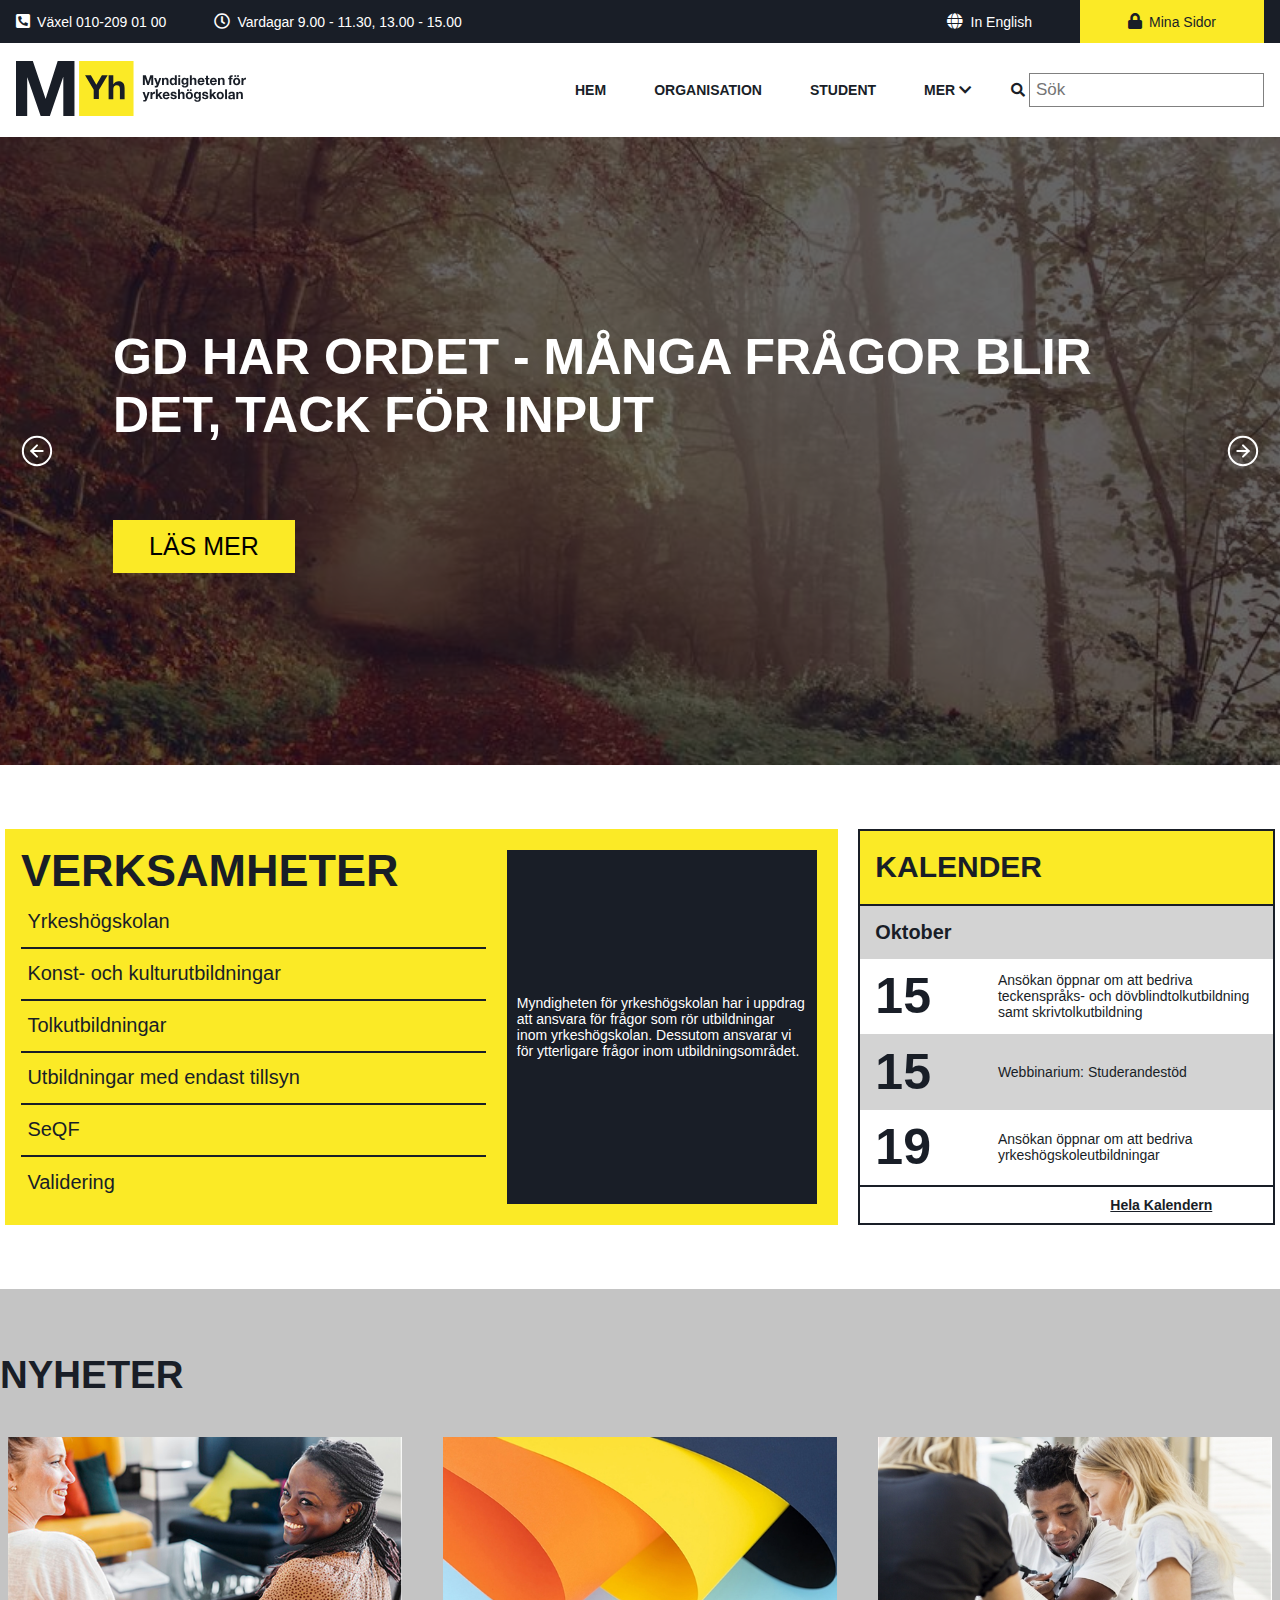
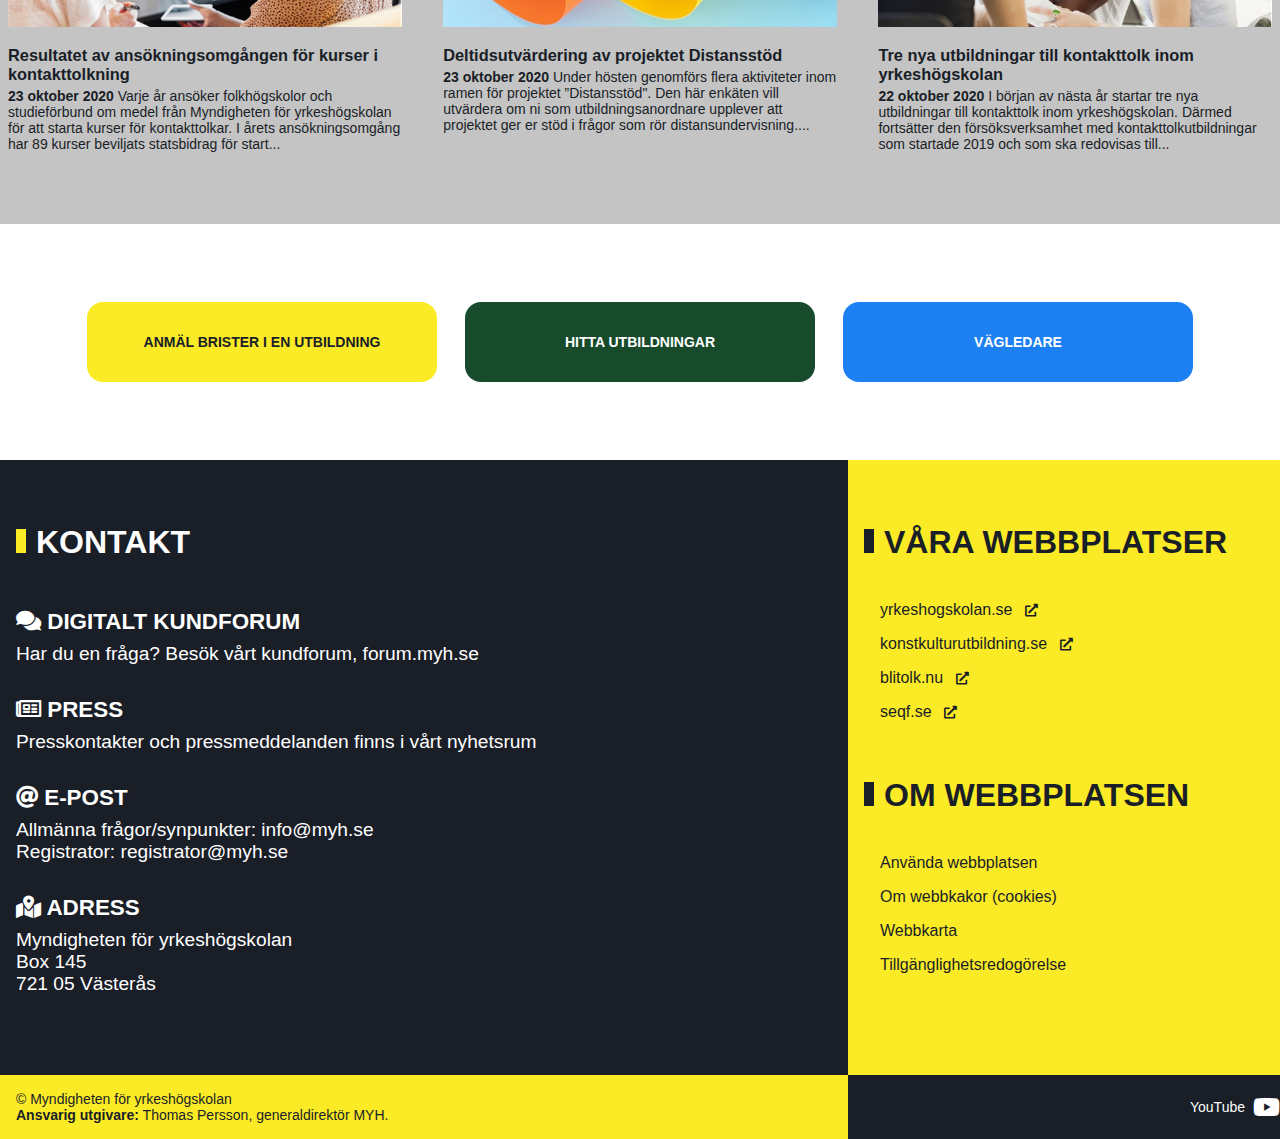
==== commit 61ee3f92: "fix button colors" ====
--- a/index.html
+++ b/index.html
@@ -282,9 +282,9 @@
       <!--Button Section-->
       <section class="btn-myh container">
         <div class="btn-container-start">
-          <a href="#" class="btn-start-page btn-anmal">ANMÄL BRISTER I EN UTBILDNING</a>
-          <a href="#" class="btn-start-page btn-hitta">HITTA UTBILDNINGAR</a>
-          <a href="#" class="btn-start-page btn-ledare">VÄGLEDARE</a>
+          <a href="#" class="btn-start-page btn-anmal">Anmäl brister i en utbildning</a>
+          <a href="#" class="btn-start-page btn-hitta">Hitta utbildningar</a>
+          <a href="#" class="btn-start-page btn-ledare">Vägledare</a>
         </div>
       </section>
     </main>
--- a/assets/css/style.css
+++ b/assets/css/style.css
@@ -984,36 +984,60 @@
       flex-wrap: wrap;
 }
 
+.btn-myh .btn-container-start .btn-anmal,
+.btn-myh .btn-container-start .btn-hitta,
+.btn-myh .btn-container-start .btn-ledare,
+.btn-myh .btn-container-start .btn-gd {
+  display: -webkit-box;
+  display: -ms-flexbox;
+  display: flex;
+  -webkit-box-align: center;
+      -ms-flex-align: center;
+          align-items: center;
+  -webkit-box-pack: center;
+      -ms-flex-pack: center;
+          justify-content: center;
+  padding: 2rem;
+  border-radius: 1rem;
+  text-transform: uppercase;
+  text-align: center;
+  width: 350px;
+  font-weight: bold;
+}
+
 .btn-myh .btn-container-start .btn-start-page {
   margin: 1em;
 }
 
-.btn-anmal,
-.btn-hitta,
-.btn-ledare,
-.btn-gd {
-  height: 5rem;
-  width: 3rem;
-  font-size: medium;
-  font-weight: bold;
-  font-size: 1em;
-  text-align: center;
-  padding: 2rem;
-  border: none;
-  border-radius: 1rem;
-  text-decoration: none;
-  display: inline-block;
-  min-width: 350px;
+.btn-myh .btn-container-start .btn-anmal {
+  color: #191e27;
+}
+
+.btn-myh .btn-container-start .btn-anmal:hover {
+  background-color: #ead704;
+}
+
+.btn-myh .btn-container-start .btn-hitta {
+  color: #ffffff;
+}
+
+.btn-myh .btn-container-start .btn-hitta:hover {
+  background-color: #0b2415;
+}
+
+.btn-myh .btn-container-start .btn-ledare {
+  color: #ffffff;
+}
+
+.btn-myh .btn-container-start .btn-ledare:hover {
+  background-color: #0c67d0;
 }
 
 .btn-anmal {
-  background-color: #04041f;
+  background-color: #fbea26;
   color: #ffffff;
-}
-
-.btn-anmal:hover {
-  background-color: #fbea26;
-  color: #191e27;
+  -webkit-transition: all 0.2s ease-in-out;
+  transition: all 0.2s ease-in-out;
 }
 
 .btn-anmal:active {
@@ -1022,13 +1046,10 @@
 }
 
 .btn-hitta {
-  background-color: #0b2415;
+  background-color: #174b2c;
   color: #ffffff;
-}
-
-.btn-hitta:hover {
-  background-color: #fbea26;
-  color: #191e27;
+  -webkit-transition: all 0.2s ease-in-out;
+  transition: all 0.2s ease-in-out;
 }
 
 .btn-hitta:active {
@@ -1037,13 +1058,10 @@
 }
 
 .btn-ledare {
-  background-color: #1b1d5c;
+  background-color: #1d80f2;
   color: #ffffff;
-}
-
-.btn-ledare:hover {
-  background-color: #fbea26;
-  color: #191e27;
+  -webkit-transition: all 0.2s ease-in-out;
+  transition: all 0.2s ease-in-out;
 }
 
 .btn-ledare:active {
@@ -1052,18 +1070,36 @@
 }
 
 .btn-gd {
-  background-color: #1dbef2;
+  background-color: #1d80f2;
   color: #ffffff;
-}
-
-.btn-gd:hover {
-  background-color: #fbea26;
-  color: #191e27;
+  -webkit-transition: all 0.2s ease-in-out;
+  transition: all 0.2s ease-in-out;
 }
 
 .btn-gd:active {
   position: relative;
   top: 8px;
+}
+
+@media only screen and (max-width: 730px) {
+  .btn-myh .btn-container-start .btn-anmal,
+  .btn-myh .btn-container-start .btn-hitta,
+  .btn-myh .btn-container-start .btn-ledare,
+  .btn-myh .btn-container-start .btn-gd {
+    display: -webkit-box;
+    display: -ms-flexbox;
+    display: flex;
+    -webkit-box-align: center;
+        -ms-flex-align: center;
+            align-items: center;
+    -webkit-box-pack: center;
+        -ms-flex-pack: center;
+            justify-content: center;
+    padding: 2rem;
+    border-radius: 1rem;
+    text-transform: uppercase;
+    text-align: center;
+  }
 }
 
 footer .footer-main {
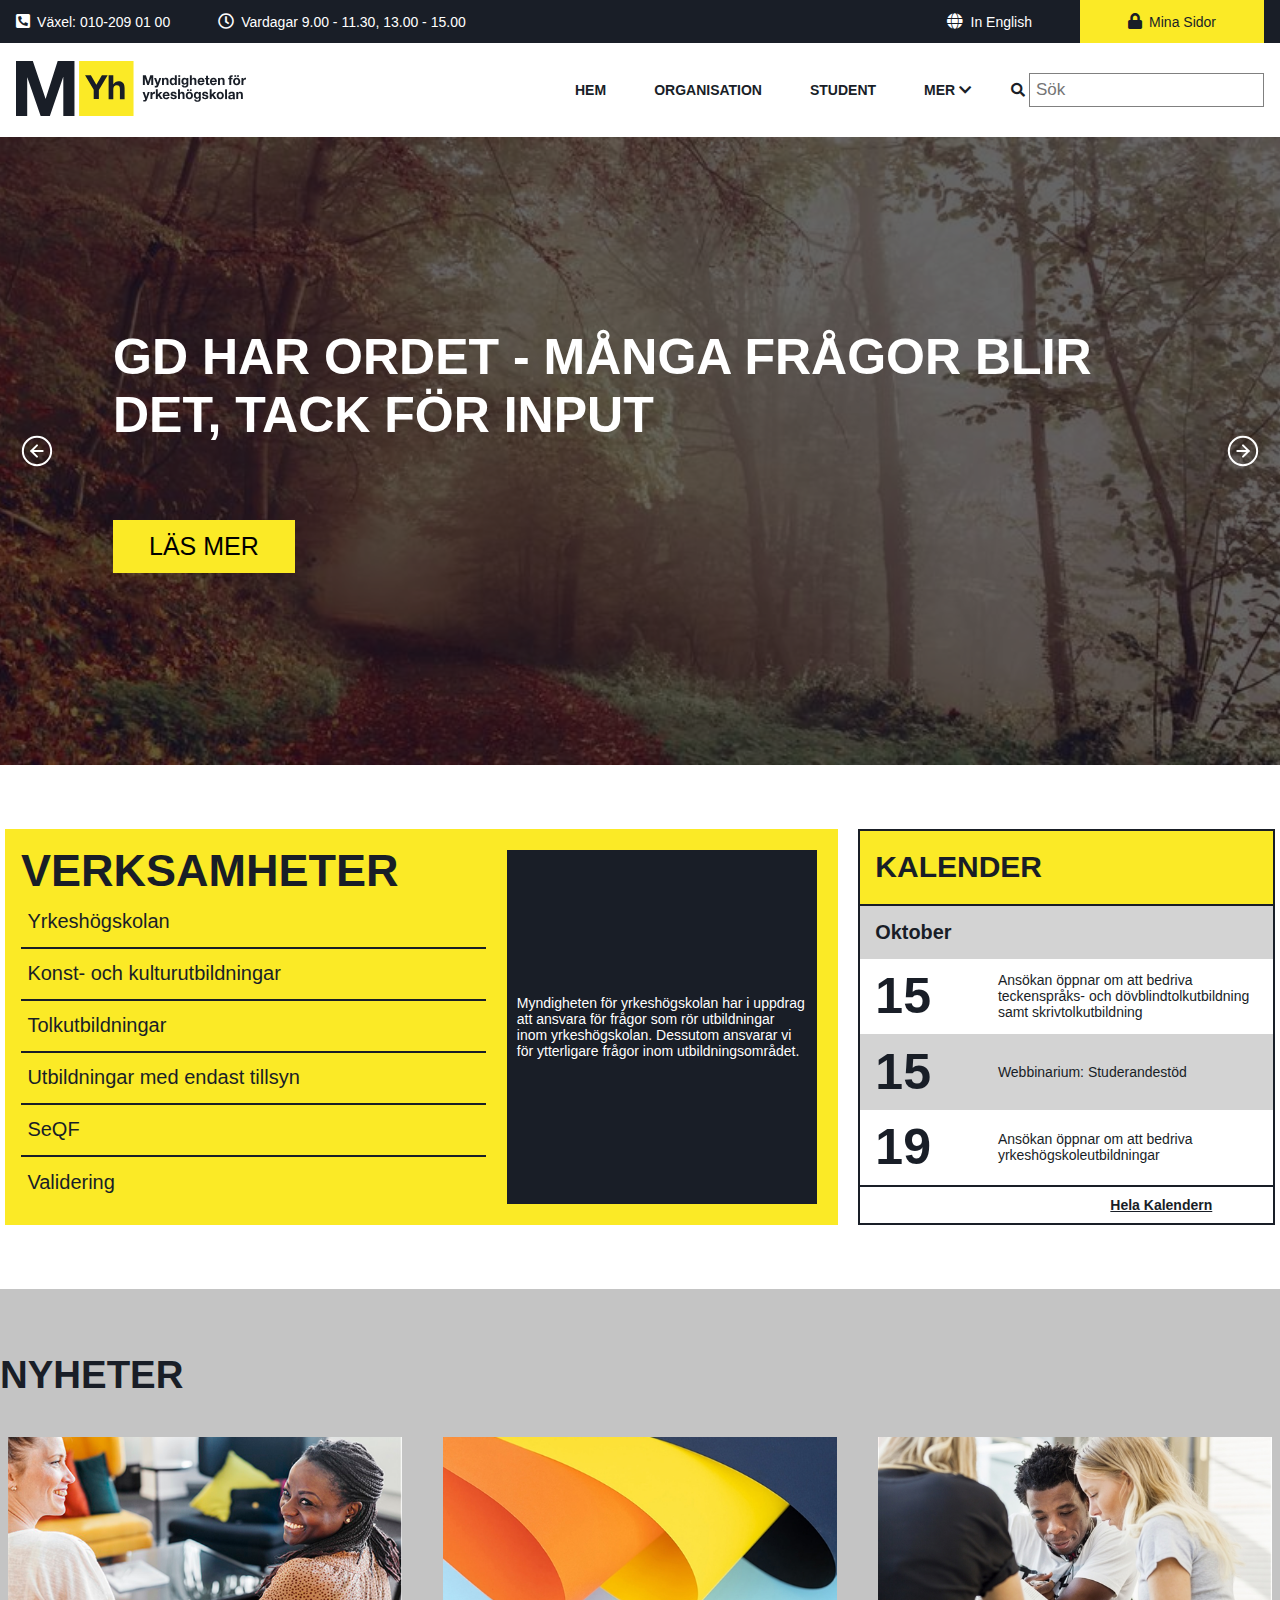
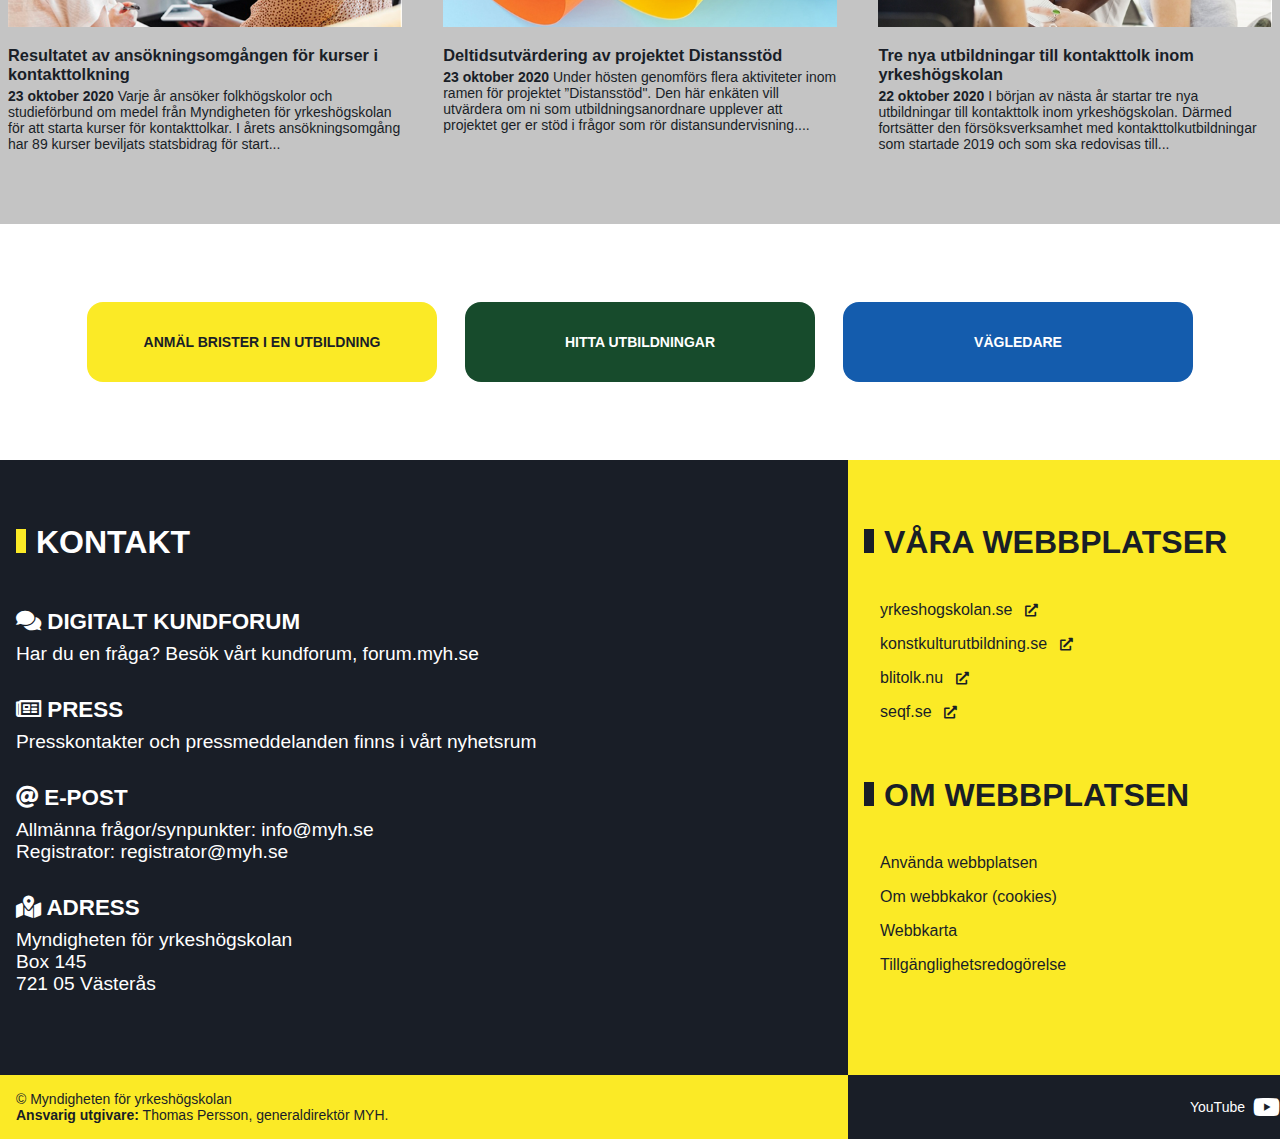
==== commit 62137708: "restored index and kontakt" ====
--- a/index.html
+++ b/index.html
@@ -21,8 +21,7 @@
             <div class="topnav-left">
               <ul>
                 <li>
-                  <i class="fas fa-phone-square-alt"></i> Växel
-                  <a href="tel: 0102090100">010-209 01 00</a>
+                  <i class="fas fa-phone-square-alt"></i> Växel:&nbsp;<a href="tel:&nbsp;0102090100">010-209 01 00</a>
                 </li>
                 <li>
                   <i class="far fa-clock"></i> Vardagar 9.00 - 11.30, 13.00 -
--- a/assets/css/style.css
+++ b/assets/css/style.css
@@ -1030,7 +1030,7 @@
 }
 
 .btn-myh .btn-container-start .btn-ledare:hover {
-  background-color: #0c67d0;
+  background-color: #0f447f;
 }
 
 .btn-anmal {
@@ -1058,7 +1058,7 @@
 }
 
 .btn-ledare {
-  background-color: #1d80f2;
+  background-color: #145cad;
   color: #ffffff;
   -webkit-transition: all 0.2s ease-in-out;
   transition: all 0.2s ease-in-out;
@@ -1070,7 +1070,7 @@
 }
 
 .btn-gd {
-  background-color: #1d80f2;
+  background-color: #145cad;
   color: #ffffff;
   -webkit-transition: all 0.2s ease-in-out;
   transition: all 0.2s ease-in-out;
@@ -1497,7 +1497,7 @@
 }
 
 .about-container .main-section article a {
-  color: #1d80f2;
+  color: #145cad;
 }
 
 .about-container aside {
@@ -1523,6 +1523,7 @@
 }
 
 .about-container aside .side-menu .title {
+  font-size: 1em;
   color: white;
   font-weight: bold;
 }
@@ -1583,6 +1584,7 @@
 
 .about-container aside .btn-section .gd:hover {
   background-color: #0b2415;
+  text-decoration: underline;
 }
 
 .about-container aside .btn-section .hitta {
@@ -1594,6 +1596,19 @@
 
 .about-container aside .btn-section .hitta:hover {
   background-color: #d1c004;
+  text-decoration: underline;
+}
+
+.about-container aside .btn-section .anmal-btn {
+  background-color: #fbea26;
+  color: #191e27;
+  -webkit-transition: all 0.2s ease-in-out;
+  transition: all 0.2s ease-in-out;
+}
+
+.about-container aside .btn-section .anmal-btn:hover {
+  background-color: #d1c004;
+  text-decoration: underline;
 }
 
 .about-container aside .competitions {
@@ -1606,7 +1621,7 @@
 }
 
 .about-container aside .competitions a {
-  color: #1d80f2;
+  color: #145cad;
 }
 
 .landing-page-heading {
@@ -1642,7 +1657,7 @@
       -ms-flex-pack: justify;
           justify-content: space-between;
   padding: 1em 0;
-  background-color: #f5f5f5;
+  background-color: #e5e5e5;
 }
 
 .publications-container .landing-page-heading {
@@ -1655,12 +1670,12 @@
           flex: 2;
   margin-right: 1em;
   padding-left: 1em;
-  background-color: white;
+  background-color: #ffffff;
 }
 
 .publications-container .main-section article {
   margin: 1em;
-  background-color: white;
+  background-color: #ffffff;
 }
 
 .publications-container .main-section article .preamble {
@@ -1680,7 +1695,7 @@
   display: -webkit-box;
   display: -ms-flexbox;
   display: flex;
-  border-bottom: 1px solid #8b9ab4;
+  border-bottom: 1px solid #2d3646;
   background-color: #e5e5e5;
 }
 
@@ -1698,6 +1713,11 @@
   padding: 1em;
 }
 
+.publications-container .publication-list .pub-item .pub-item-content .pub-item-heading {
+  color: #191e27;
+  font-size: 1.3em;
+}
+
 .publications-container .publication-list .pub-item .pub-item-content h4 {
   margin-bottom: 1em;
 }
@@ -1711,11 +1731,11 @@
   text-transform: uppercase;
   font-size: 0.8 em;
   font-weight: bold;
-  color: #8b9ab4;
+  color: #2d3646;
 }
 
 .publications-container .publication-list .pub-item a {
-  color: #1d80f2;
+  color: #145cad;
 }
 
 .publications-container .page-select {
@@ -1736,7 +1756,7 @@
 .publications-container .page-select .pagination li {
   list-style: none;
   padding: 1em;
-  border-left: 1px solid #8b9ab4;
+  border-left: 1px solid #2d3646;
 }
 
 .publications-container aside {
@@ -1752,7 +1772,7 @@
   -webkit-box-direction: normal;
       -ms-flex-direction: column;
           flex-direction: column;
-  background-color: white;
+  background-color: #ffffff;
   padding: 1em;
 }
 
@@ -1763,7 +1783,7 @@
 .publications-container aside #publication-search-bar {
   margin: 1em 0;
   padding: 4px;
-  border: 1px solid grey;
+  border: 1px solid #2d3646;
 }
 
 .publications-container aside .main-filter {
@@ -1822,7 +1842,7 @@
 .publications-container aside .filters-section .filter-type {
   padding: 1em 0.5em 1em 0.5em;
   margin: 1em 0 1em 0;
-  border-top: 1px solid #8b9ab4;
+  border-top: 1px solid #2d3646;
 }
 
 .publications-container aside .filters-section .filter-type .filter-heading {
@@ -1843,7 +1863,7 @@
           justify-content: space-between;
   padding: 1em 0;
   margin: 0 1em;
-  border-bottom: 1px solid #8b9ab4;
+  border-bottom: 1px solid #e5e5e5;
 }
 
 .publications-container aside .filters-section .filter-type .filter-options li .reset {
@@ -1852,7 +1872,7 @@
 }
 
 .publications-container aside .filters-section .filter-type .filter-options li a {
-  color: #0080cc;
+  color: #145cad;
   text-decoration: underline;
 }
 
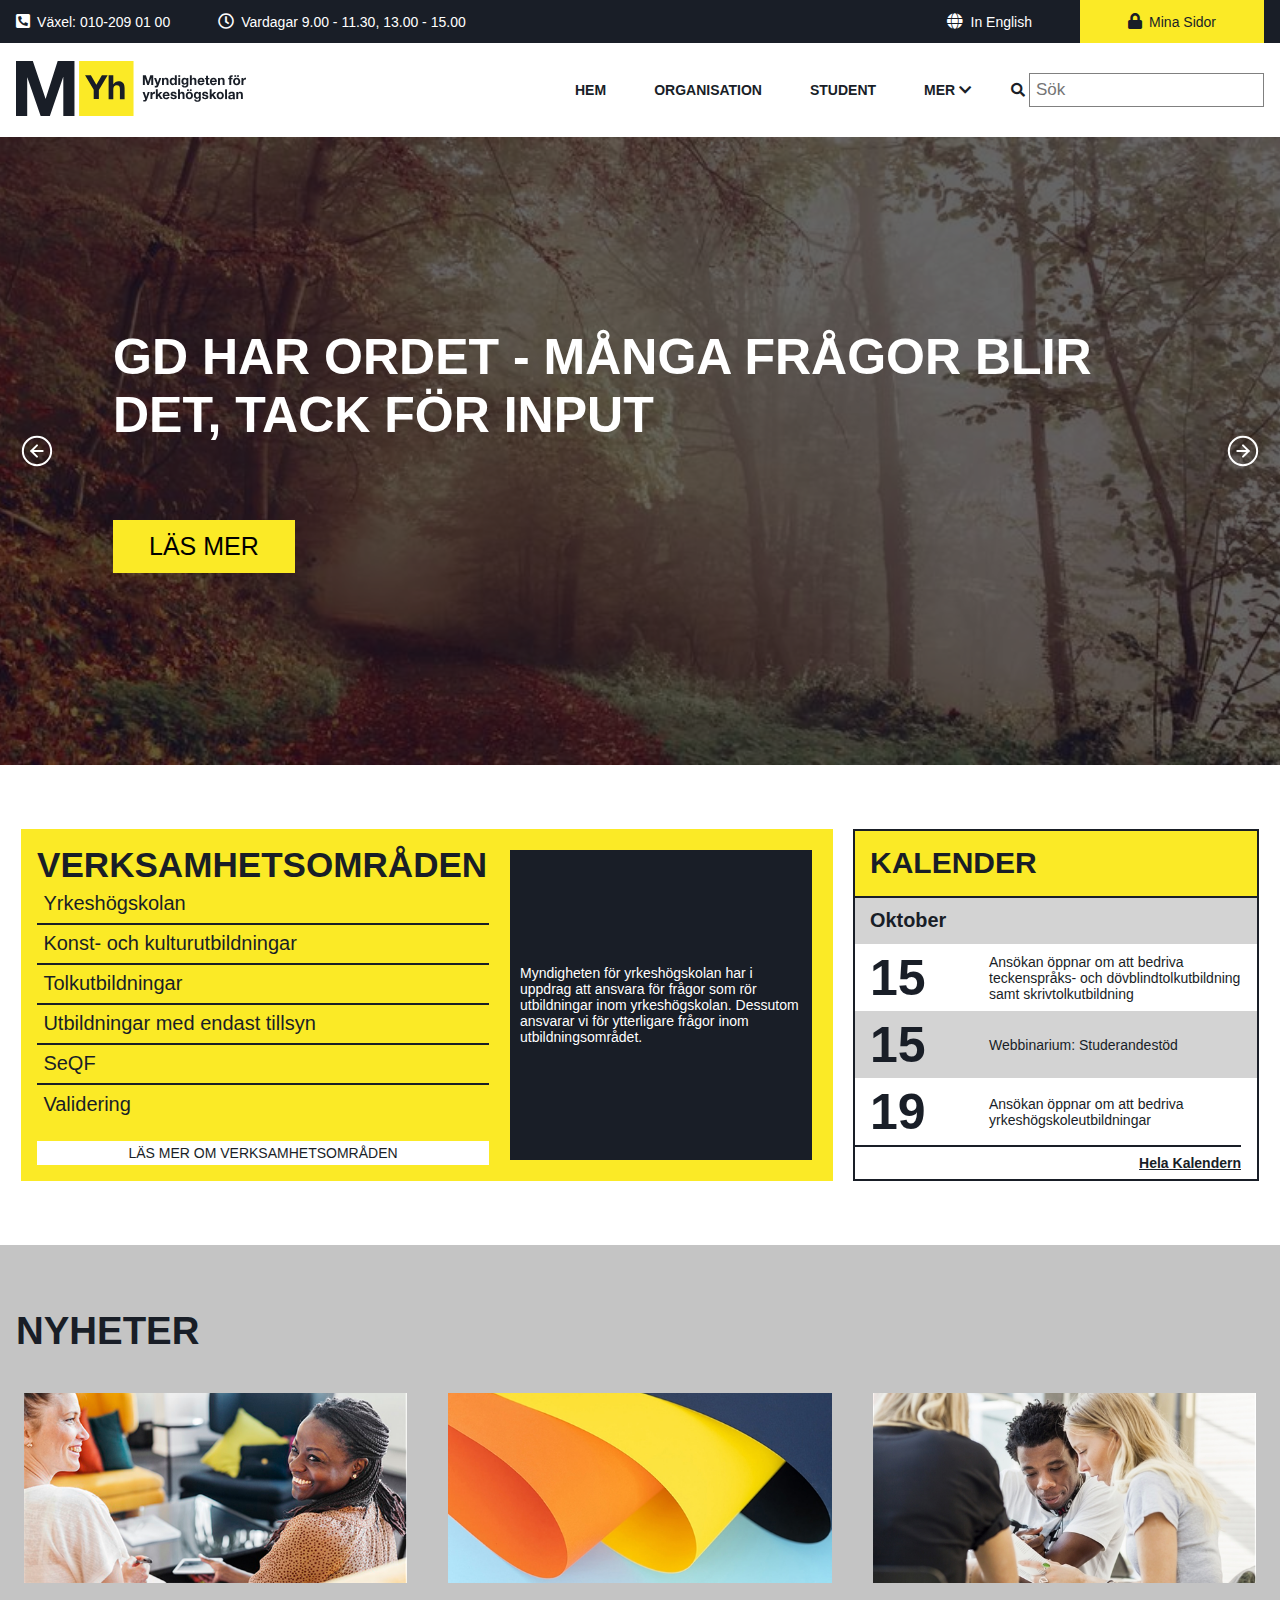
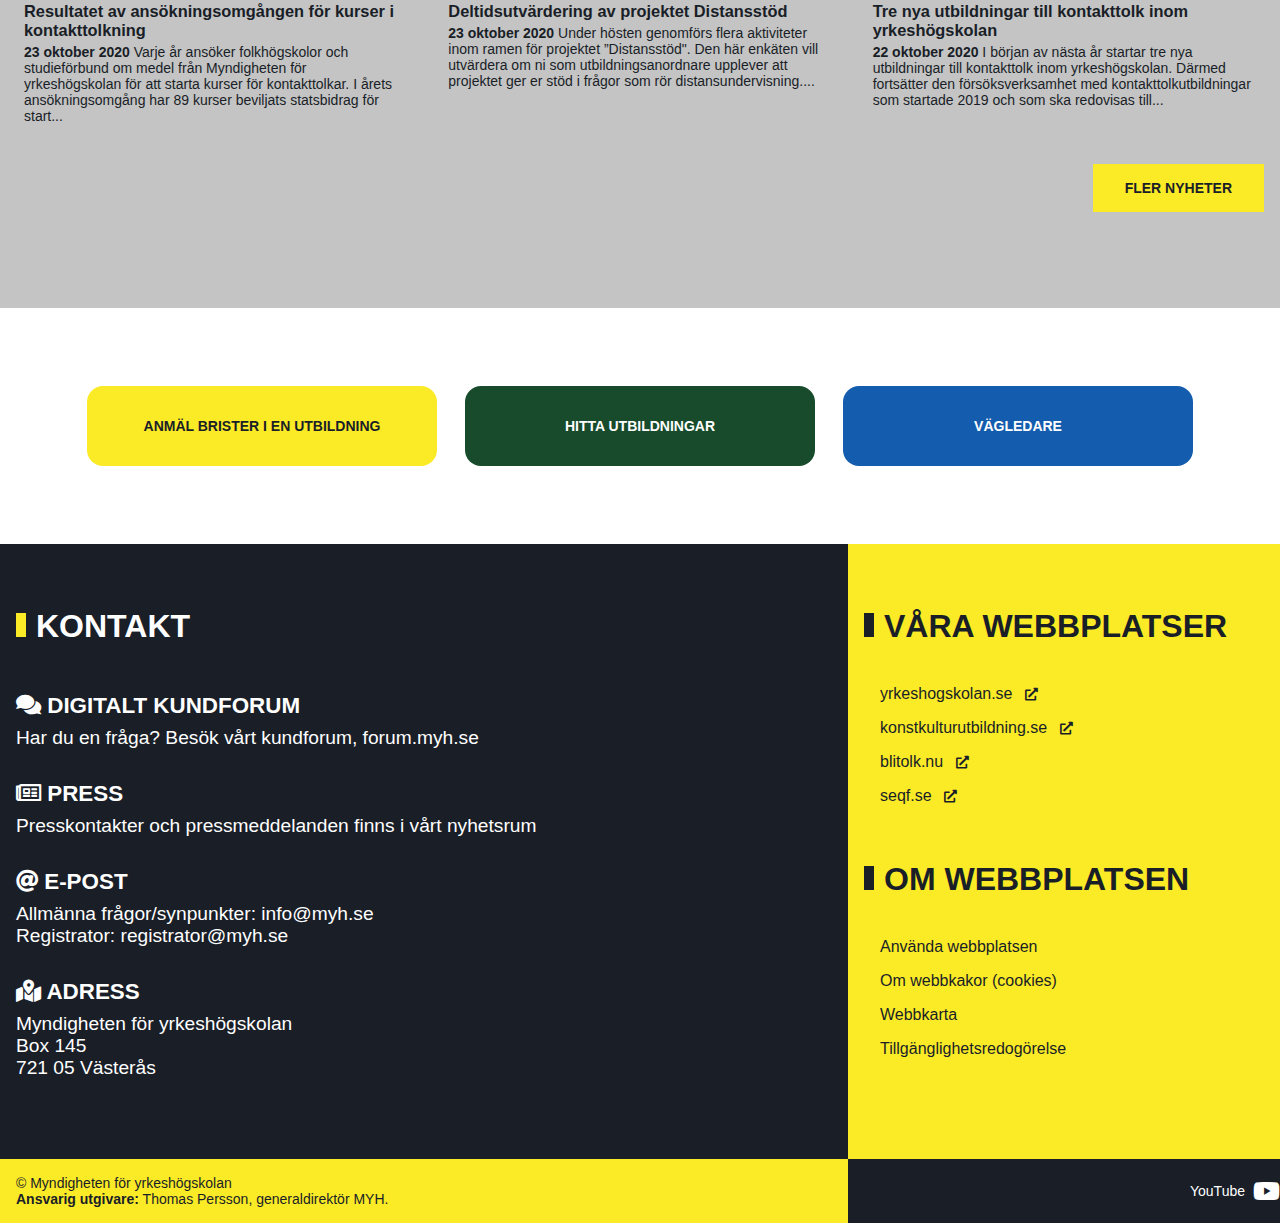
==== commit dbf8fba3: "added buttons in verksamhet section, news section. added res to verksamhet section" ====
--- a/index.html
+++ b/index.html
@@ -21,7 +21,10 @@
             <div class="topnav-left">
               <ul>
                 <li>
-                  <i class="fas fa-phone-square-alt"></i> Växel:&nbsp;<a href="tel:&nbsp;0102090100">010-209 01 00</a>
+                  <i class="fas fa-phone-square-alt"></i> Växel:&nbsp;<a
+                    href="tel:&nbsp;0102090100"
+                    >010-209 01 00</a
+                  >
                 </li>
                 <li>
                   <i class="far fa-clock"></i> Vardagar 9.00 - 11.30, 13.00 -
@@ -50,7 +53,11 @@
       <nav id="navbar" class="main-nav">
         <div class="nav-container container">
           <a href="index.html"
-            ><img class="logo" src="./assets/images/logo-myh.svg" alt="MYH.se" aria-label="MYH logo links to start page"
+            ><img
+              class="logo"
+              src="./assets/images/logo-myh.svg"
+              alt="MYH.se"
+              aria-label="MYH logo links to start page"
           /></a>
           <ul id="main-menu" class="menu">
             <li class="item"><a href="index.html" class="menu-nav">Hem</a></li>
@@ -97,31 +104,63 @@
       <section class="hero">
         <div class="slideshow" aria-label="Image slideshow">
           <div class="slide slide-1 slide-active">
-            <div class="slide-image slide-image-1" aria-label="An image of a misty forest pathway"></div>
+            <div
+              class="slide-image slide-image-1"
+              aria-label="An image of a misty forest pathway"
+            ></div>
             <div class="slide-text">
               <h2>GD har ordet - många frågor blir det, tack för input</h2>
-              <a href="#" class="slide-button" aria-label="read more about the article">Läs Mer</a>
+              <a
+                href="#"
+                class="slide-button"
+                aria-label="read more about the article"
+                >Läs Mer</a
+              >
             </div>
           </div>
           <div class="slide slide-2">
-            <div class="slide-image slide-image-2" aria-label="A closeup picture of sand in a desert"></div>
+            <div
+              class="slide-image slide-image-2"
+              aria-label="A closeup picture of sand in a desert"
+            ></div>
             <div class="slide-text">
               <h2>Distansstöd - webbinarium, webbcaféer och pod</h2>
-              <a href="#" class="slide-button" aria-label="read more about the article">Läs Mer</a>
+              <a
+                href="#"
+                class="slide-button"
+                aria-label="read more about the article"
+                >Läs Mer</a
+              >
             </div>
           </div>
           <div class="slide slide-3 slide-previous">
-            <div class="slide-image slide-image-3" aria-label="An image of a cathedral ceiling with large arches"></div>
+            <div
+              class="slide-image slide-image-3"
+              aria-label="An image of a cathedral ceiling with large arches"
+            ></div>
             <div class="slide-text">
               <h2>
                 Information till YH anordnare som fått fler platser i form av en
                 ytterligare omgång
               </h2>
-              <a href="#" class="slide-button" aria-label="read more about the article">Läs Mer</a>
-            </div>
-          </div>
-          <button class="slide-arrow-left" onclick="prevSlide()" aria-label="change slide left"></button>
-          <button class="slide-arrow-right" onclick="nextSlide()" aria-label="change slide right"></button>
+              <a
+                href="#"
+                class="slide-button"
+                aria-label="read more about the article"
+                >Läs Mer</a
+              >
+            </div>
+          </div>
+          <button
+            class="slide-arrow-left"
+            onclick="prevSlide()"
+            aria-label="change slide left"
+          ></button>
+          <button
+            class="slide-arrow-right"
+            onclick="nextSlide()"
+            aria-label="change slide right"
+          ></button>
         </div>
       </section>
 
@@ -130,7 +169,7 @@
         <!-- Services -->
         <div id="services-main">
           <div class="item-1">
-            <h2>Verksamheter</h2>
+            <h3>Verksamhetsområden</h3>
           </div>
           <div id="left" class="item item-2" onmouseover="changeItemInfo('yh')">
             <a href="#"><p>Yrkeshögskolan</p></a>
@@ -164,6 +203,13 @@
               frågor som rör utbildningar inom yrkeshögskolan. Dessutom ansvarar
               vi för ytterligare frågor inom utbildningsområdet.
             </p>
+          </div>
+          <div class="service-btn">
+            <a
+              href="verksamhetsomraden.html"
+              title="Läs mer om Verksamhetsområden"
+              >Läs mer om Verksamhetsområden</a
+            >
           </div>
         </div>
         <!-- Calender -->
@@ -275,13 +321,16 @@
               </figcaption>
             </figure>
           </div>
+          <div class="news-btn"><a href="nyheter.html">Fler Nyheter</a></div>
         </div>
       </section>
 
       <!--Button Section-->
       <section class="btn-myh container">
         <div class="btn-container-start">
-          <a href="#" class="btn-start-page btn-anmal">Anmäl brister i en utbildning</a>
+          <a href="#" class="btn-start-page btn-anmal"
+            >Anmäl brister i en utbildning</a
+          >
           <a href="#" class="btn-start-page btn-hitta">Hitta utbildningar</a>
           <a href="#" class="btn-start-page btn-ledare">Vägledare</a>
         </div>
--- a/assets/css/style.css
+++ b/assets/css/style.css
@@ -641,19 +641,62 @@
   padding: 4rem 0;
 }
 
+@media (max-width: 1280px) {
+  .services {
+    padding: 4rem 1rem;
+  }
+}
+
+@media (max-width: 800px) {
+  .services {
+    -ms-grid-columns: 1fr;
+        grid-template-columns: 1fr;
+        grid-template-areas: "services-main"+ "calender-main";
+  }
+}
+
 .services #services-main {
   background-color: #fbea26;
   -ms-grid-columns: 3fr 2fr;
       grid-template-columns: 3fr 2fr;
-  -ms-grid-rows: (1fr)[7];
-      grid-template-rows: repeat(7, 1fr);
+  -ms-grid-rows: (1fr)[8];
+      grid-template-rows: repeat(8, 1fr);
   display: -ms-grid;
   display: grid;
-      grid-template-areas: "item-1 item-8" "item-2 item-8" "item-3 item-8" "item-4 item-8" "item-5 item-8" "item-6 item-8" "item-7 item-8";
+      grid-template-areas: "item-1 item-8"+ "item-2 item-8"+ "item-3 item-8"+ "item-4 item-8"+ "item-5 item-8"+ "item-6 item-8"+ "item-7 item-8"+ "service-btn item-8";
   -ms-grid-row: 1;
   -ms-grid-column: 2;
   grid-area: services-main;
   padding: 1rem;
+}
+
+@media (max-width: 1020px) {
+  .services #services-main {
+    -ms-grid-columns: 1fr;
+        grid-template-columns: 1fr;
+        grid-template-areas: "item-1"+ "item-2"+ "item-3"+ "item-4"+ "item-5"+ "item-6"+ "item-7"+ "service-btn";
+  }
+}
+
+@media (max-width: 800px) {
+  .services #services-main {
+    margin-bottom: 2rem;
+  }
 }
 
 .services #services-main .item {
@@ -675,9 +718,21 @@
   padding-left: 1.5rem;
 }
 
+@media (max-width: 800px) {
+  .services #services-main .item {
+    padding: 0.5rem 0;
+  }
+}
+
 .services #services-main .item-1 {
   text-transform: uppercase;
   font-size: 30px;
+}
+
+@media (max-width: 870px) {
+  .services #services-main .item-1 {
+    font-size: 1.5rem;
+  }
 }
 
 .services #services-main .item-7 {
@@ -755,9 +810,37 @@
 
 .services #services-main .item-8 {
   -ms-grid-row: 1;
-  -ms-grid-row-span: 7;
+  -ms-grid-row-span: 8;
   -ms-grid-column: 2;
   grid-area: item-8;
+}
+
+@media (max-width: 1020px) {
+  .services #services-main .item-8 {
+    display: none;
+  }
+}
+
+.services #services-main .service-btn {
+  -ms-grid-row: 8;
+  -ms-grid-column: 1;
+  grid-area: service-btn;
+  display: -webkit-box;
+  display: -ms-flexbox;
+  display: flex;
+  -webkit-box-align: center;
+      -ms-flex-align: center;
+          align-items: center;
+  -webkit-box-pack: center;
+      -ms-flex-pack: center;
+          justify-content: center;
+  background-color: #ffffff;
+  margin-right: 1rem;
+  margin-top: 1rem;
+}
+
+.services #services-main .service-btn a {
+  text-transform: uppercase;
 }
 
 .services #calender-main {
@@ -767,7 +850,12 @@
       grid-template-rows: 1fr 0.7fr repeat(3, 1fr) 0.5fr;
   display: -ms-grid;
   display: grid;
-      grid-template-areas: "list-1 list-1" "list-2 list-2" "list-3 list-4" "list-5 list-6" "list-7 list-8" "list-9 list-9";
+      grid-template-areas: "list-1 list-1"+ "list-2 list-2"+ "list-3 list-4"+ "list-5 list-6"+ "list-7 list-8"+ "list-9 list-9";
   position: relative;
   border: solid 2.5px;
   -ms-grid-row: 1;
@@ -809,10 +897,16 @@
 
 .services #calender-main .list-9 {
   border-top: solid 2.5px;
+  display: -webkit-box;
+  display: -ms-flexbox;
+  display: flex;
+  -webkit-box-pack: end;
+      -ms-flex-pack: end;
+          justify-content: flex-end;
+  margin-right: 1rem;
 }
 
 .services #calender-main #last {
-  margin-left: 250px;
   text-decoration: underline;
 }
 
@@ -882,7 +976,13 @@
   background-color: #c4c4c4;
 }
 
-@media (max-width: 730px) {
+@media (max-width: 1280px) {
+  .news-section {
+    padding: 4rem 1rem;
+  }
+}
+
+@media (max-width: 800px) {
   .news-section {
     padding: 2rem;
   }
@@ -915,7 +1015,7 @@
           justify-content: space-between;
 }
 
-@media (max-width: 730px) {
+@media (max-width: 800px) {
   .news-section .news-content {
     -webkit-box-orient: vertical;
     -webkit-box-direction: normal;
@@ -931,13 +1031,6 @@
 }
 
 @media (max-width: 800px) {
-  .news-section .news-content .news-item {
-    -ms-flex-preferred-size: 33%;
-        flex-basis: 33%;
-  }
-}
-
-@media (max-width: 730px) {
   .news-section .news-content .news-item {
     -ms-flex-preferred-size: 100%;
         flex-basis: 100%;
@@ -964,6 +1057,23 @@
 
 .news-section .news-content .news-item figcaption h3 {
   margin-bottom: 0.3rem;
+}
+
+.news-section .news-btn {
+  display: -webkit-box;
+  display: -ms-flexbox;
+  display: flex;
+  -webkit-box-pack: end;
+      -ms-flex-pack: end;
+          justify-content: flex-end;
+  padding: 2rem 0;
+}
+
+.news-section .news-btn a {
+  padding: 1rem 2rem;
+  background-color: #fbea26;
+  text-transform: uppercase;
+  font-weight: 600;
 }
 
 .btn-myh {
@@ -1113,7 +1223,7 @@
   display: flex;
 }
 
-@media (max-width: 730px) {
+@media (max-width: 800px) {
   footer .container {
     -webkit-box-orient: vertical;
     -webkit-box-direction: normal;
@@ -1241,7 +1351,7 @@
   color: #191e27;
 }
 
-@media (max-width: 730px) {
+@media (max-width: 800px) {
   footer .footer-bar .footer-left {
     text-align: center;
   }
@@ -1284,7 +1394,7 @@
   }
 }
 
-@media (max-width: 730px) {
+@media (max-width: 800px) {
   footer .footer-bar .youtube {
     -webkit-box-pack: center;
         -ms-flex-pack: center;
@@ -2052,6 +2162,238 @@
   margin: 0 auto;
 }
 
+.nyheter {
+  display: -ms-grid;
+  display: grid;
+  height: 300vh;
+  -ms-grid-columns: 1fr 0.05fr 0.4fr;
+      grid-template-columns: 1fr 0.05fr 0.4fr;
+  -ms-grid-rows: 0.05fr 1fr 1fr;
+      grid-template-rows: 0.05fr 1fr 1fr;
+      grid-template-areas: "nyheter-main . side-menu"+ "nyheter-main . btn-section"+ "nyheter-main . .";
+}
+
+.nyheter .nyheter-main {
+  -ms-grid-row: 1;
+  -ms-grid-row-span: 3;
+  -ms-grid-column: 1;
+  grid-area: nyheter-main;
+  background-color: #f5f5f5;
+  display: -ms-grid;
+  display: grid;
+  -ms-grid-columns: 1fr;
+      grid-template-columns: 1fr;
+  -ms-grid-rows: (1fr)[9];
+      grid-template-rows: repeat(9, 1fr);
+      grid-template-areas: "aktuellt-content"+ "aktuellt-content"+ "aktuellt-content"+ "aktuellt-content"+ "aktuellt-content"+ "aktuellt-content"+ "aktuellt-content"+ "aktuellt-content"+ "aktuellt-content";
+}
+
+.nyheter .nyheter-main .title-text {
+  text-align: center;
+  padding: 10px;
+}
+
+.nyheter .nyheter-main .title-text:hover {
+  cursor: pointer;
+  background: lightgrey;
+}
+
+.nyheter .nyheter-main .aktuellt-content {
+  -ms-grid-row: 1;
+  -ms-grid-row-span: 9;
+  -ms-grid-column: 1;
+  grid-area: aktuellt-content;
+  -ms-grid-columns: 1fr;
+      grid-template-columns: 1fr;
+  -ms-grid-rows: (1fr)[9];
+      grid-template-rows: repeat(9, 1fr);
+  display: -ms-grid;
+  display: grid;
+      grid-template-areas: "aktuellt-main-1"+ "aktuellt-main-2"+ "aktuellt-main-3"+ "aktuellt-main-4"+ "aktuellt-main-5"+ "aktuellt-main-6"+ "aktuellt-main-7"+ "aktuellt-main-8"+ "aktuellt-main-9";
+}
+
+.nyheter .nyheter-main .aktuellt-content .aktuellt-main {
+  border-bottom: 2px solid grey;
+  margin: 20px;
+}
+
+.nyheter .nyheter-main .aktuellt-content .aktuellt-main h2:hover {
+  cursor: pointer;
+  text-decoration: underline;
+}
+
+.nyheter .nyheter-main .aktuellt-content h2 {
+  margin-bottom: 10px;
+}
+
+.nyheter .nyheter-main .aktuellt-content .published {
+  color: blue;
+}
+
+.nyheter .nyheter-main .aktuellt-content .aktuellt-main-1 {
+  -ms-grid-row: 1;
+  -ms-grid-column: 1;
+  grid-area: aktuellt-main-1;
+}
+
+.nyheter .nyheter-main .aktuellt-content .aktuellt-main-2 {
+  -ms-grid-row: 2;
+  -ms-grid-column: 1;
+  grid-area: aktuellt-main-2;
+}
+
+.nyheter .nyheter-main .aktuellt-content .aktuellt-main-3 {
+  -ms-grid-row: 3;
+  -ms-grid-column: 1;
+  grid-area: aktuellt-main-3;
+}
+
+.nyheter .nyheter-main .aktuellt-content .aktuellt-main-4 {
+  -ms-grid-row: 4;
+  -ms-grid-column: 1;
+  grid-area: aktuellt-main-4;
+}
+
+.nyheter .nyheter-main .aktuellt-content .aktuellt-main-5 {
+  -ms-grid-row: 5;
+  -ms-grid-column: 1;
+  grid-area: aktuellt-main-5;
+}
+
+.nyheter .nyheter-main .aktuellt-content .aktuellt-main-6 {
+  -ms-grid-row: 6;
+  -ms-grid-column: 1;
+  grid-area: aktuellt-main-6;
+}
+
+.nyheter .nyheter-main .aktuellt-content .aktuellt-main-7 {
+  -ms-grid-row: 7;
+  -ms-grid-column: 1;
+  grid-area: aktuellt-main-7;
+}
+
+.nyheter .nyheter-main .aktuellt-content .aktuellt-main-8 {
+  -ms-grid-row: 8;
+  -ms-grid-column: 1;
+  grid-area: aktuellt-main-8;
+}
+
+.nyheter .nyheter-main .aktuellt-content .aktuellt-main-9 {
+  -ms-grid-row: 9;
+  -ms-grid-column: 1;
+  grid-area: aktuellt-main-9;
+}
+
+.nyheter .side-menu {
+  background-color: #191e27;
+  -ms-grid-row: 1;
+  -ms-grid-column: 3;
+  grid-area: side-menu;
+  margin-bottom: 20px;
+  border-radius: 5px;
+}
+
+.nyheter .side-menu .title {
+  color: white;
+  font-weight: bold;
+  margin: 5px;
+}
+
+.nyheter .side-menu ul {
+  list-style: none;
+  padding: 1em;
+  text-decoration: none;
+  line-height: 1.5em;
+}
+
+.nyheter .side-menu ul li:hover {
+  cursor: pointer;
+  text-decoration: underline;
+}
+
+.nyheter .side-menu ul a {
+  color: white;
+}
+
+.nyheter .btn-section {
+  margin: 1em 0 0 0;
+  -ms-grid-row: 2;
+  -ms-grid-column: 3;
+  grid-area: btn-section;
+}
+
+.nyheter .btn-section .btn {
+  height: 5rem;
+  width: 100%;
+  font-size: medium;
+  font-weight: bold;
+  font-size: 1em;
+  text-align: center;
+  padding: 2rem;
+  border: none;
+  border-radius: 10px;
+  text-decoration: none;
+  display: inline-block;
+  min-width: 350px;
+  margin-bottom: 1em;
+  text-transform: uppercase;
+}
+
+.nyheter .btn-section .gd {
+  background-color: #fbea26;
+  color: #191e27;
+  -webkit-transition: all 0.2s ease-in-out;
+  transition: all 0.2s ease-in-out;
+}
+
+.nyheter .btn-section .gd:hover {
+  background-color: #ead704;
+}
+
+.nyheter .btn-section .hitta {
+  background-color: darkslategrey;
+  color: white;
+  -webkit-transition: all 0.2s ease-in-out;
+  transition: all 0.2s ease-in-out;
+}
+
+.nyheter .btn-section .hitta:hover {
+  background-color: #121f1f;
+}
+
+@media only screen and (max-width: 600px) {
+  .nyheter {
+    display: -ms-grid;
+    display: grid;
+    height: 390vh;
+    -ms-grid-columns: 1fr;
+        grid-template-columns: 1fr;
+    -ms-grid-rows: 0.05fr 1fr 1fr;
+        grid-template-rows: 0.05fr 1fr 1fr;
+        grid-template-areas: "side-menu"+ "nyheter-main"+ "btn-section";
+  }
+}
+
 .nav-side {
   padding: 1em;
 }
